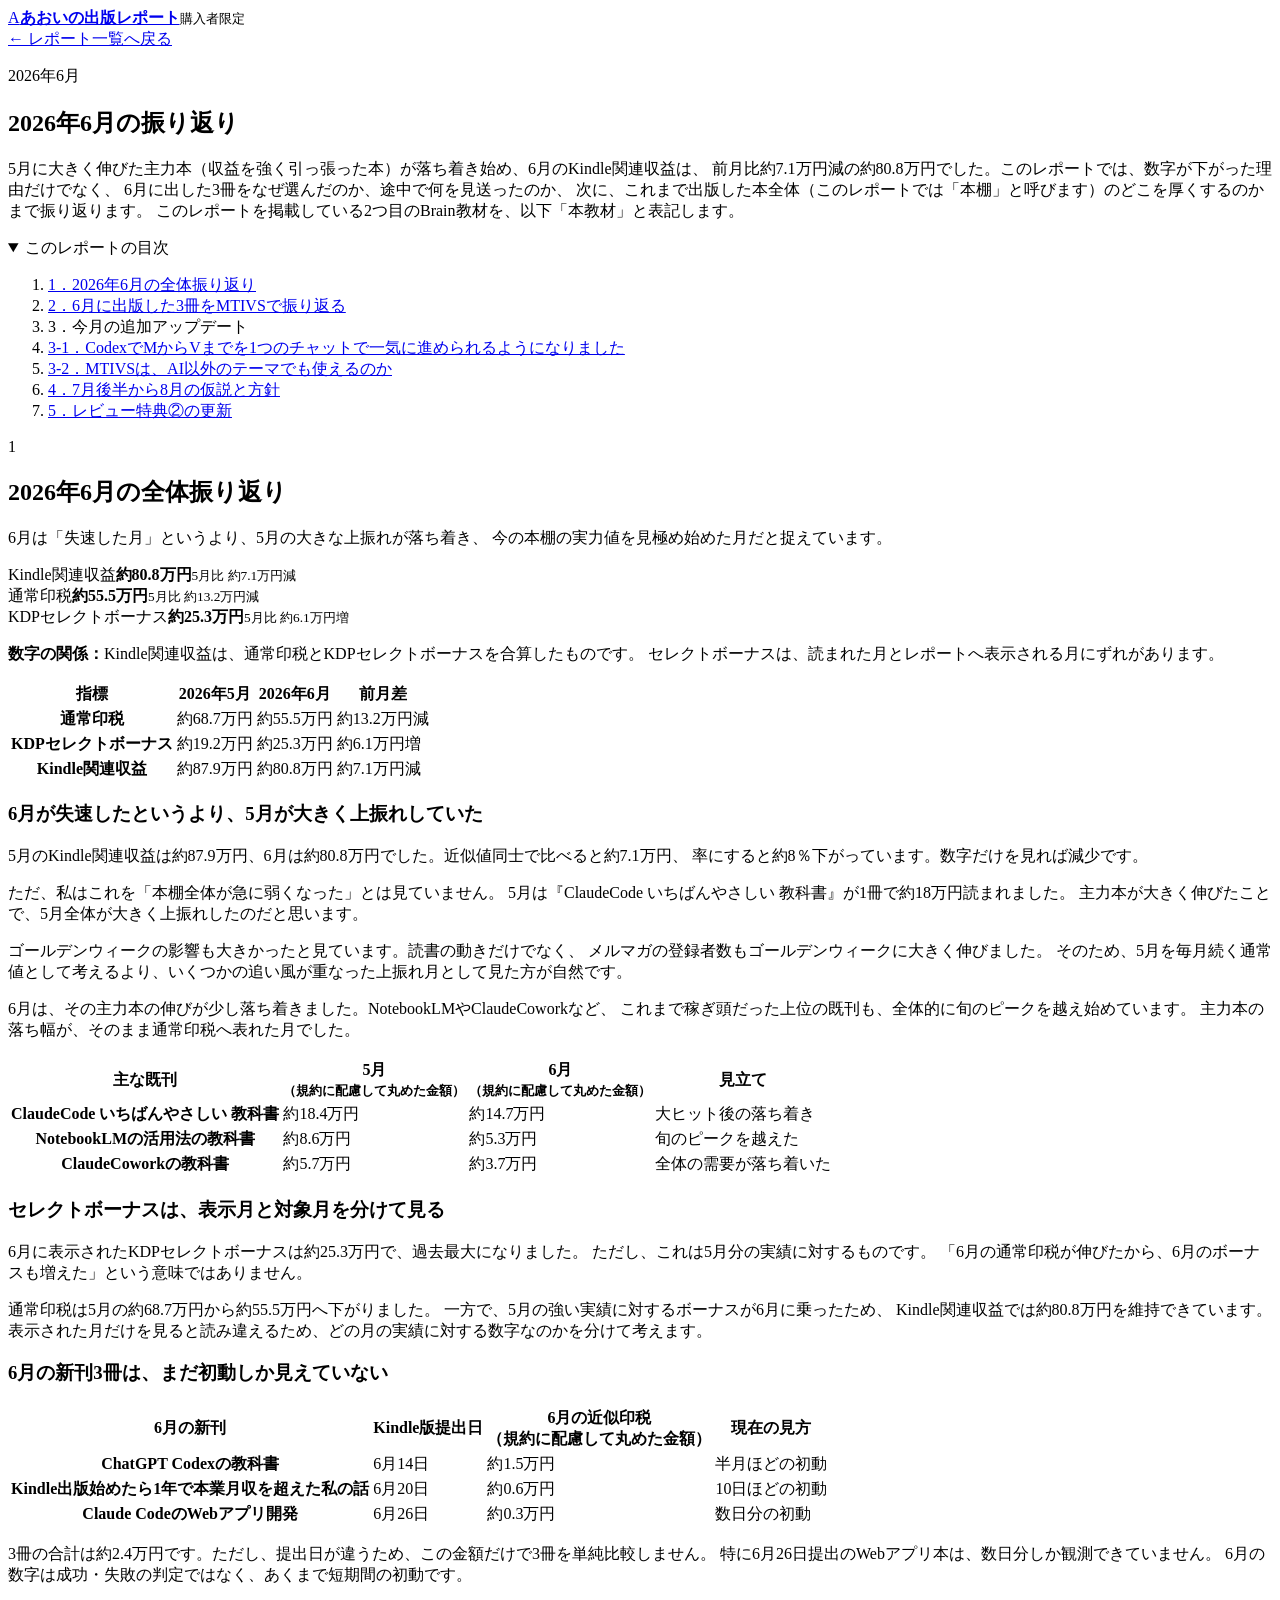
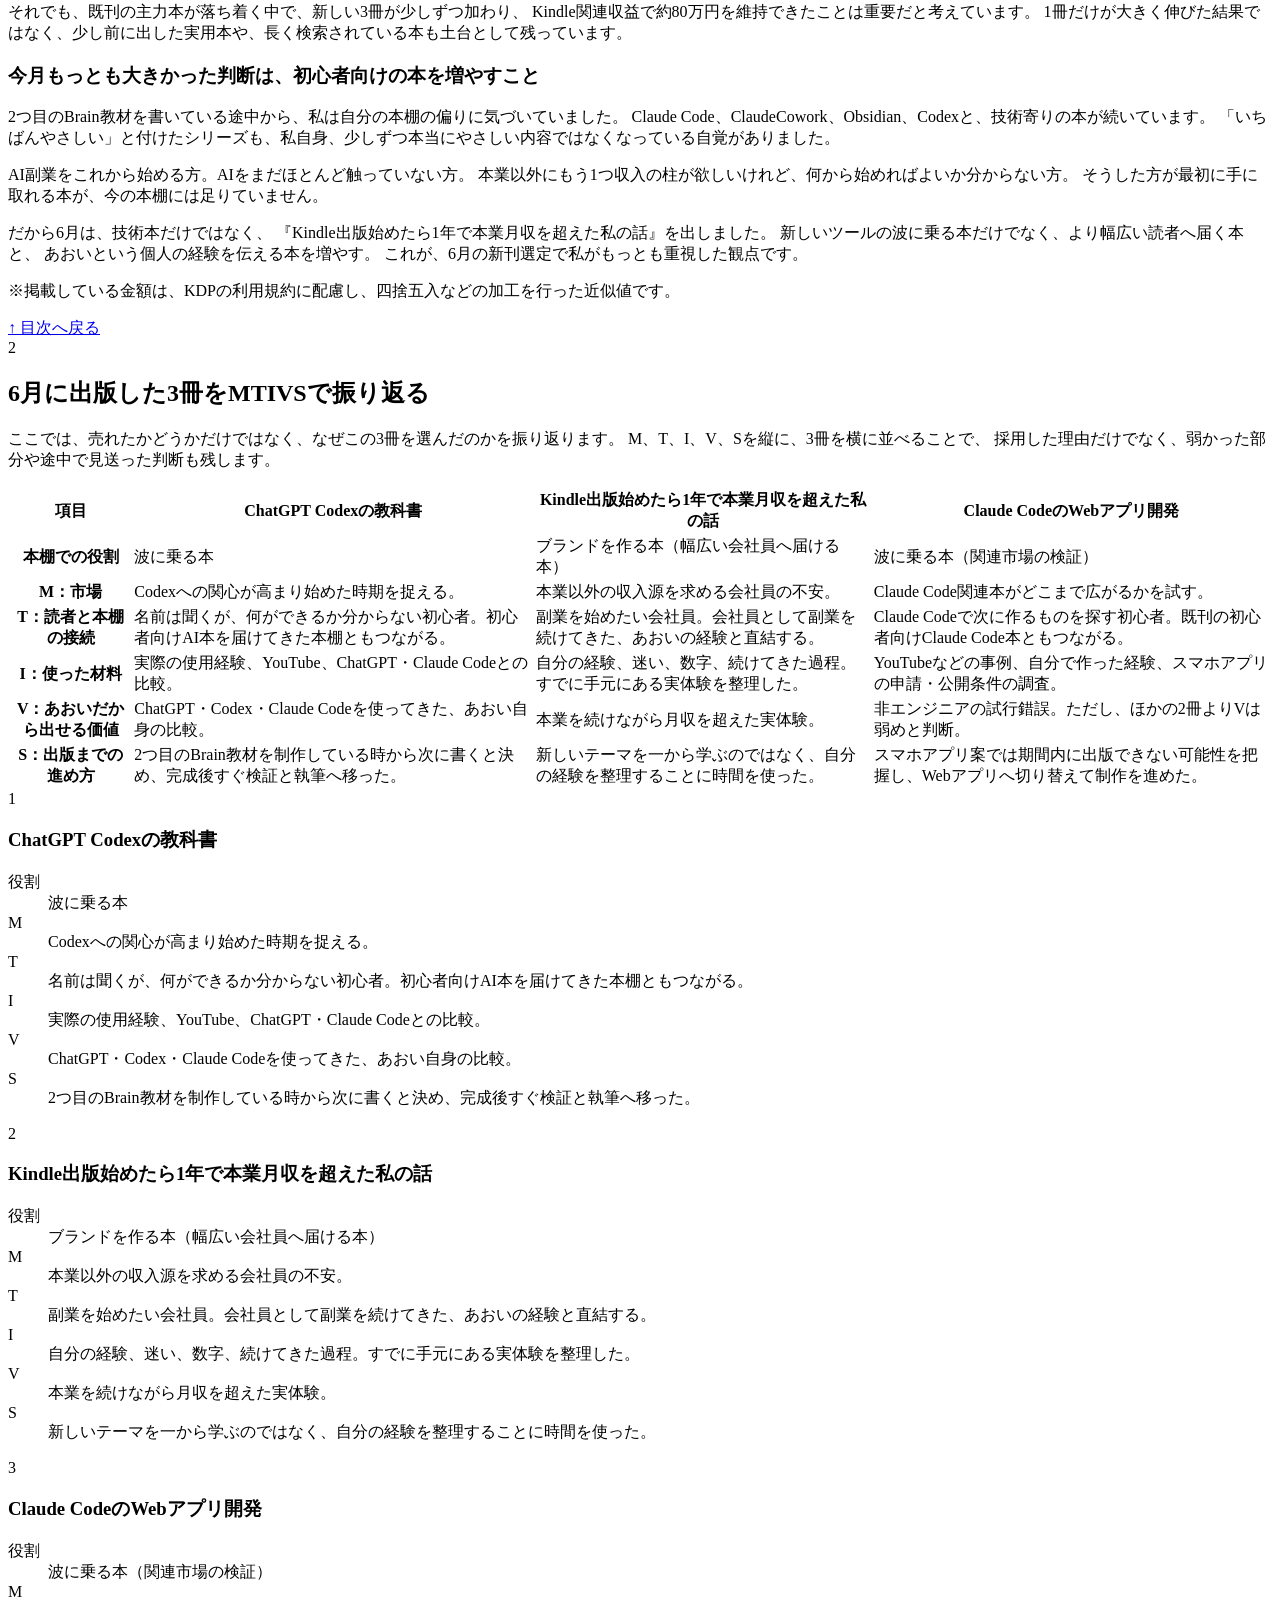
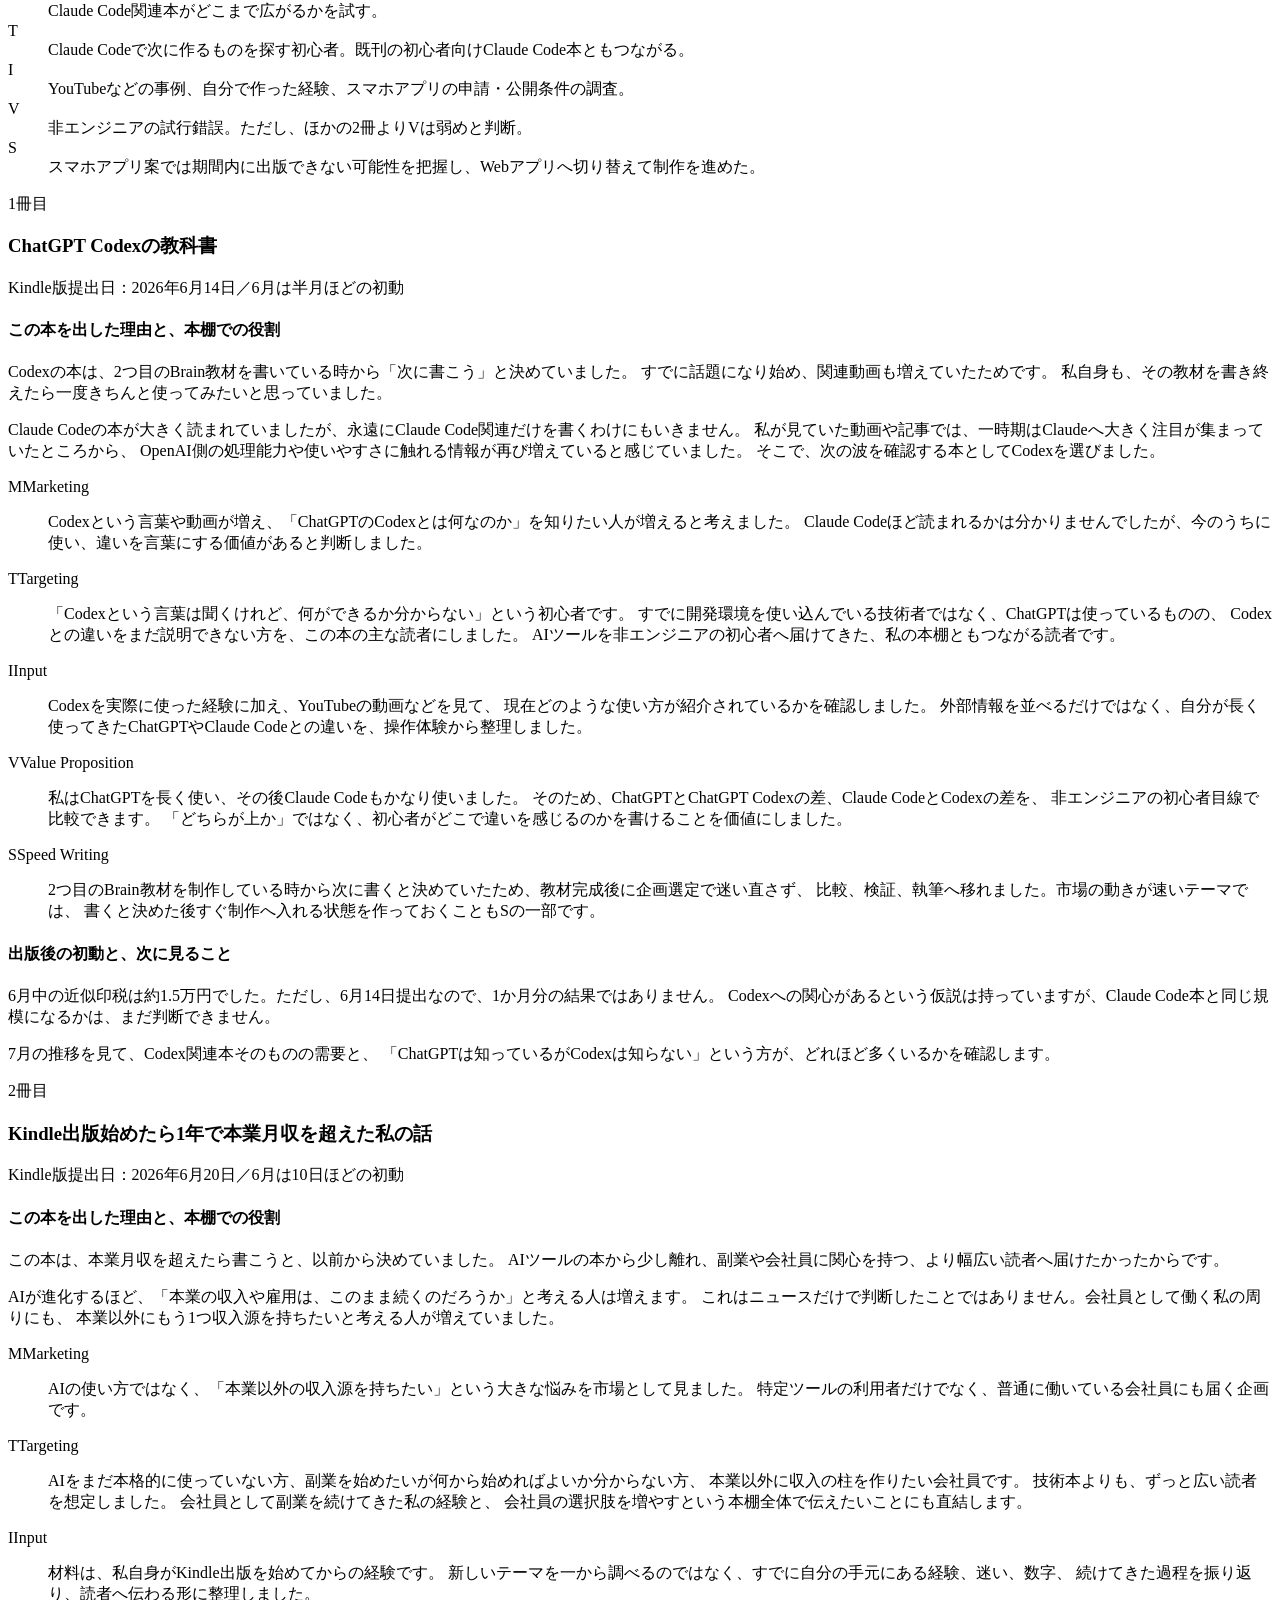
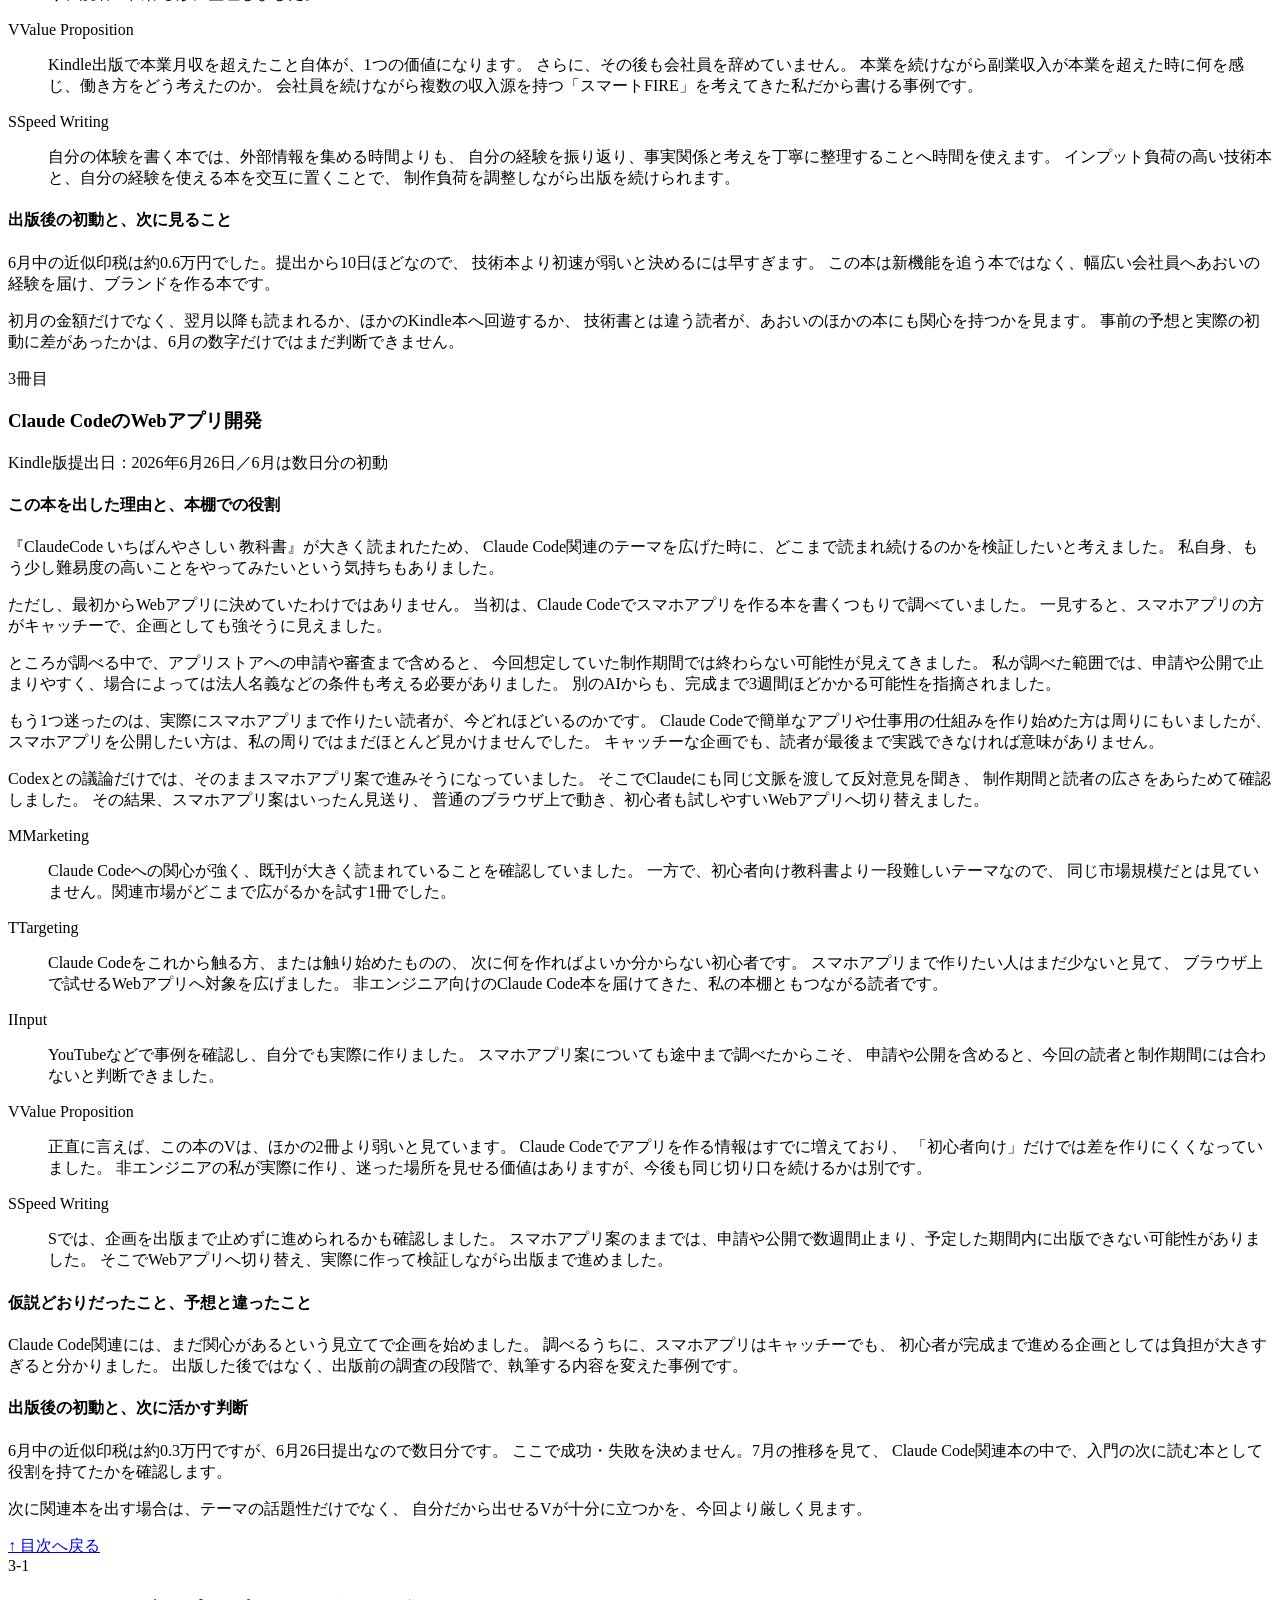
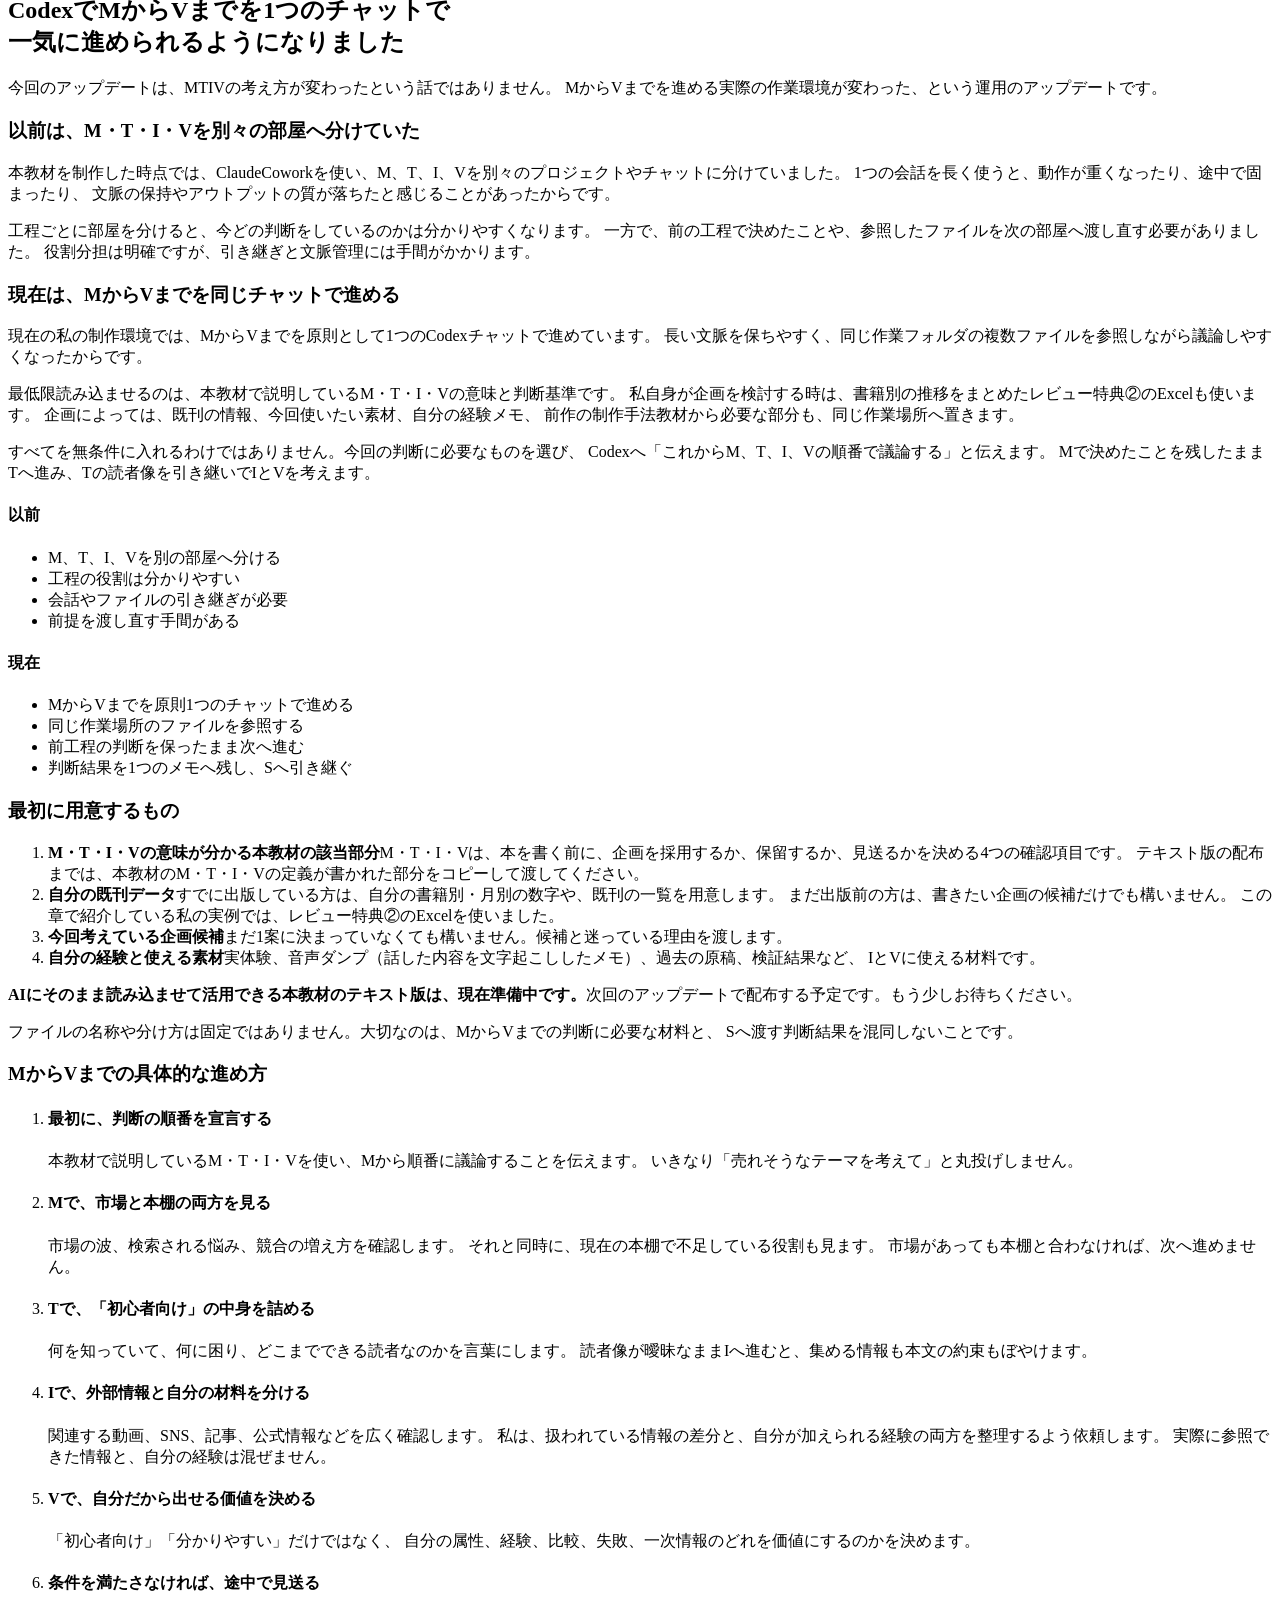
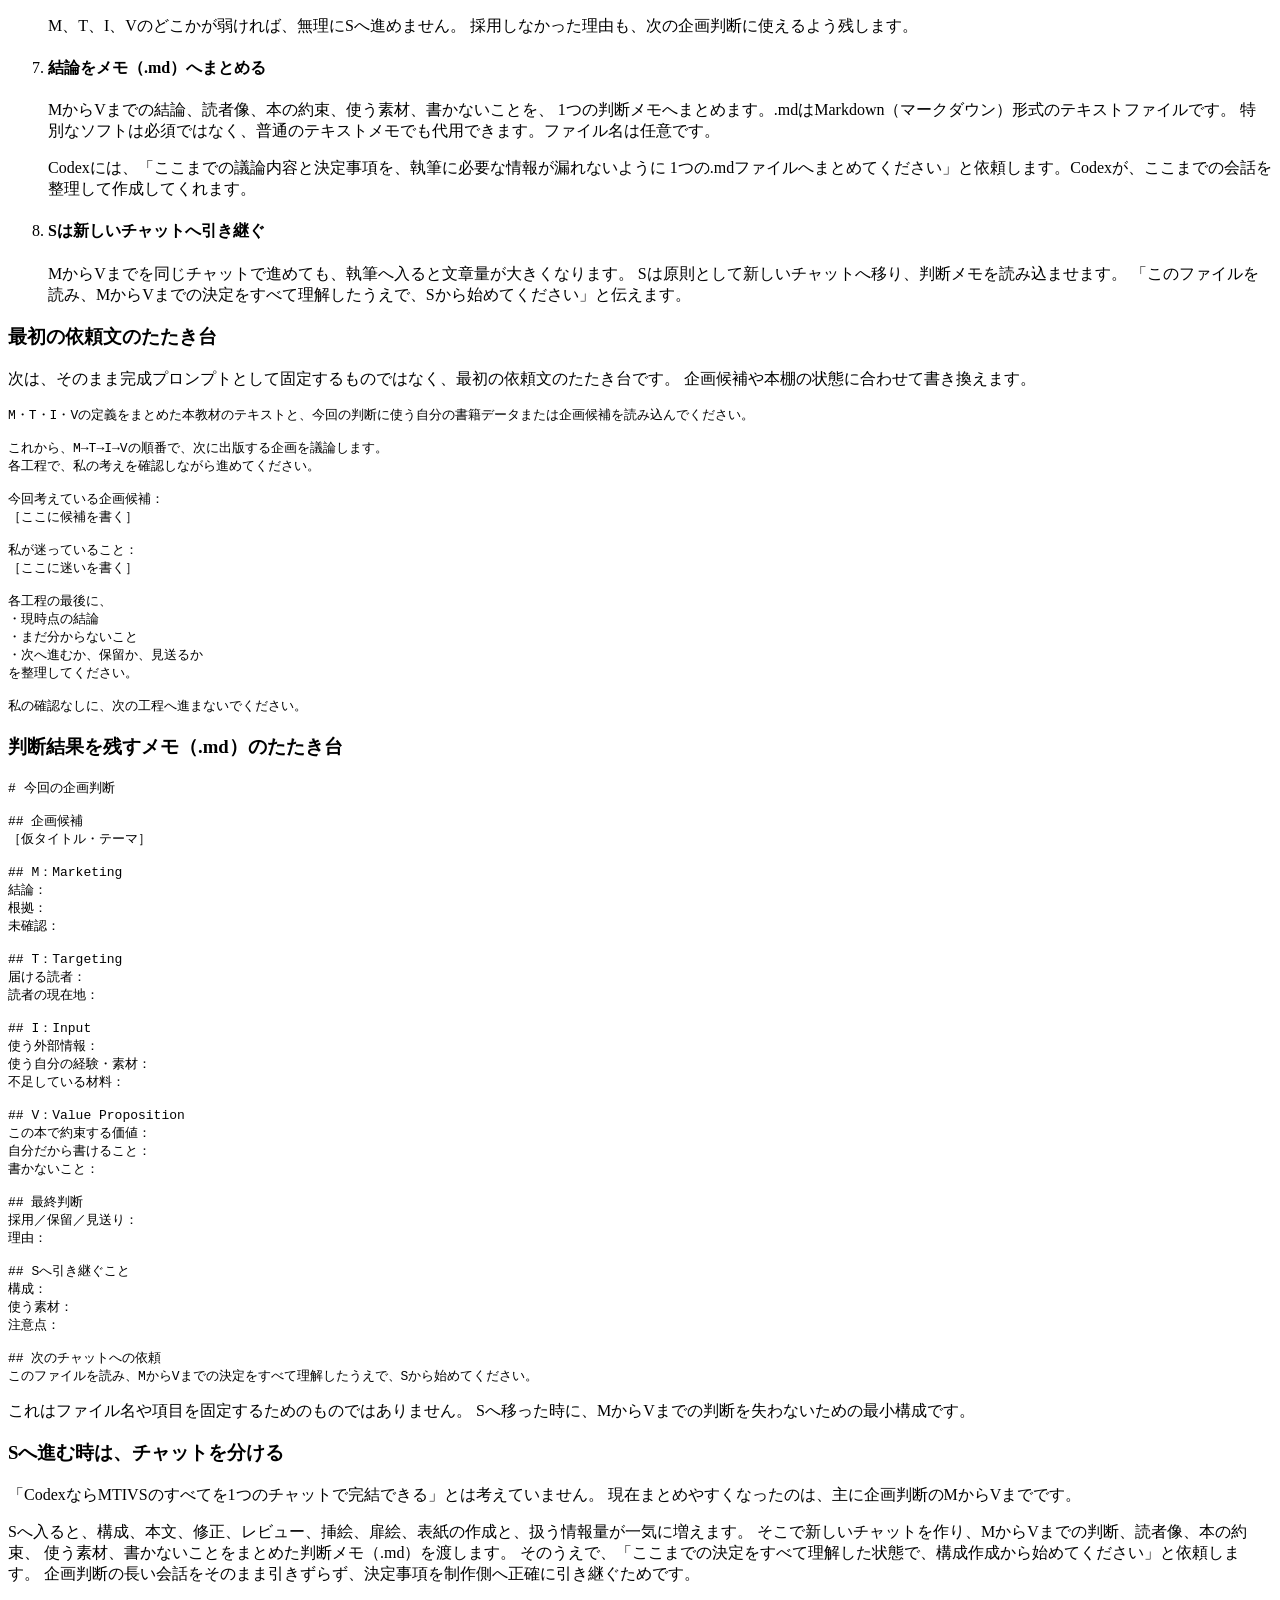
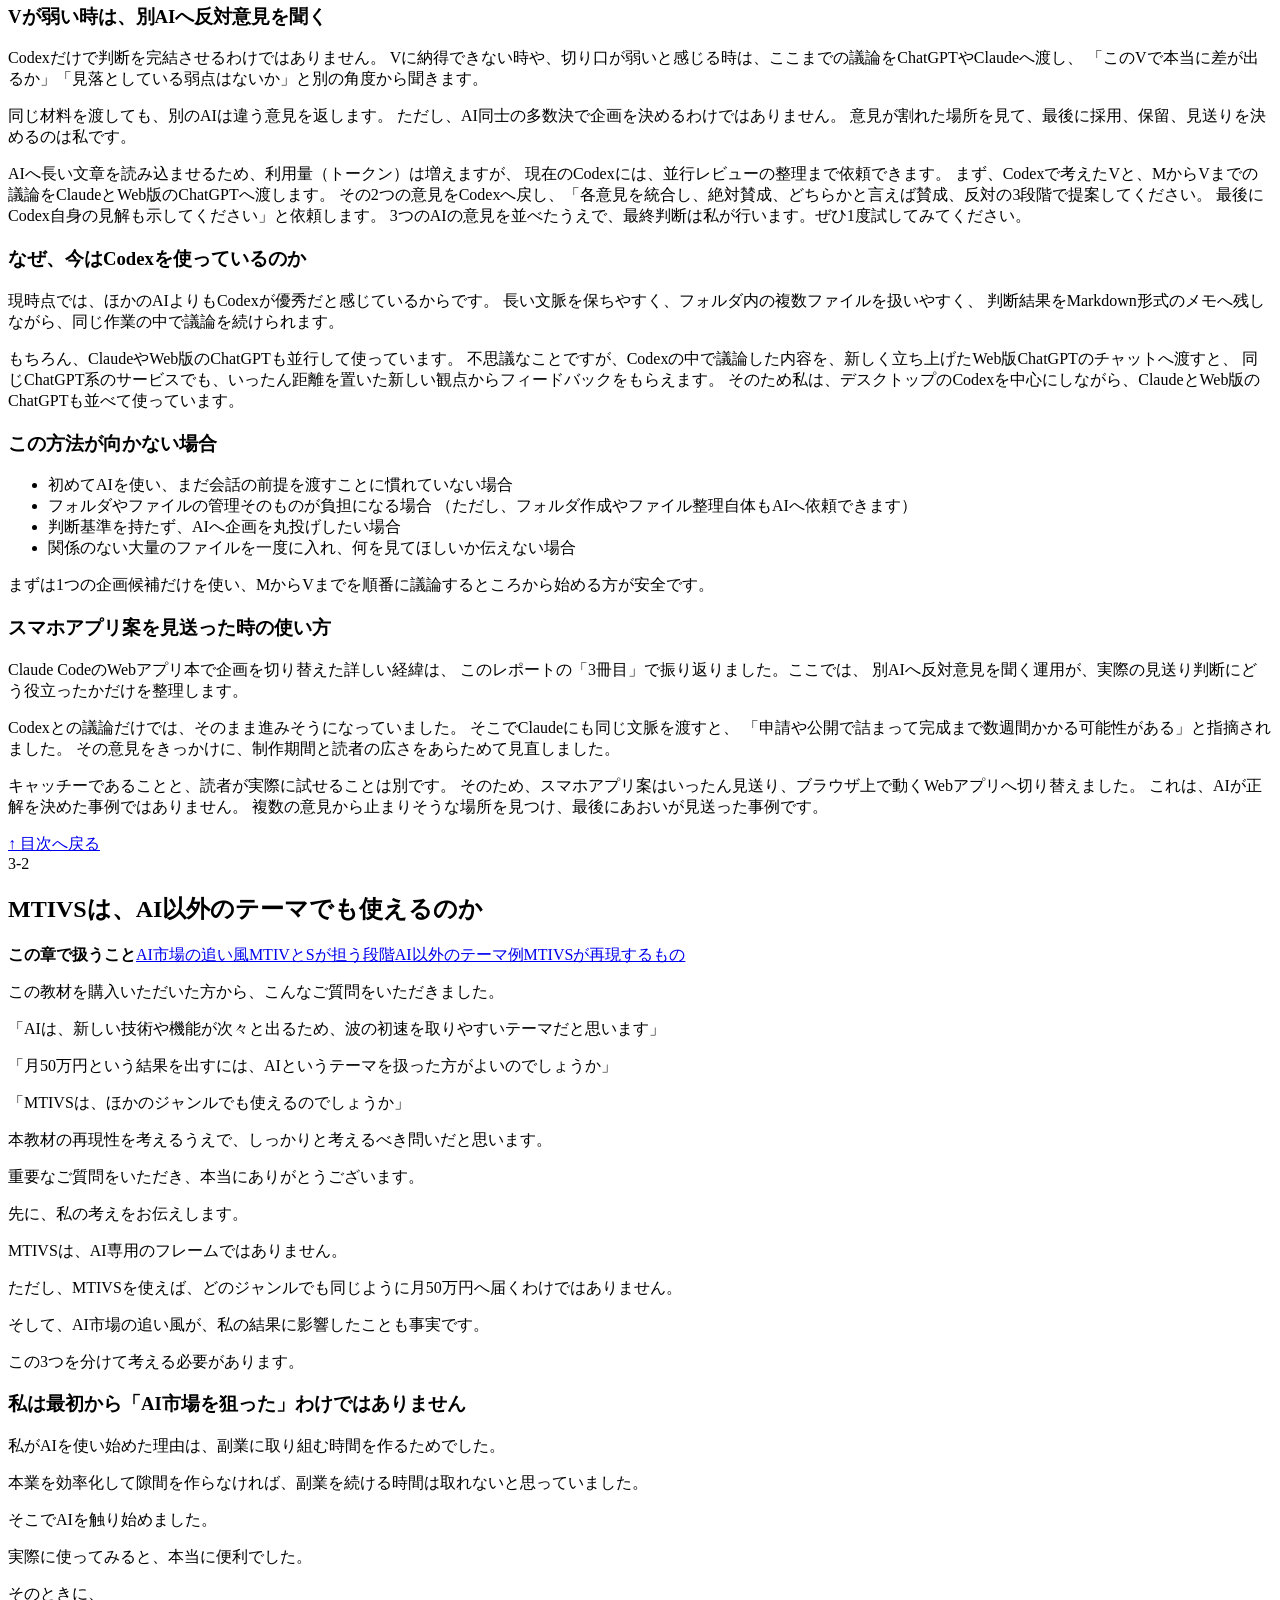
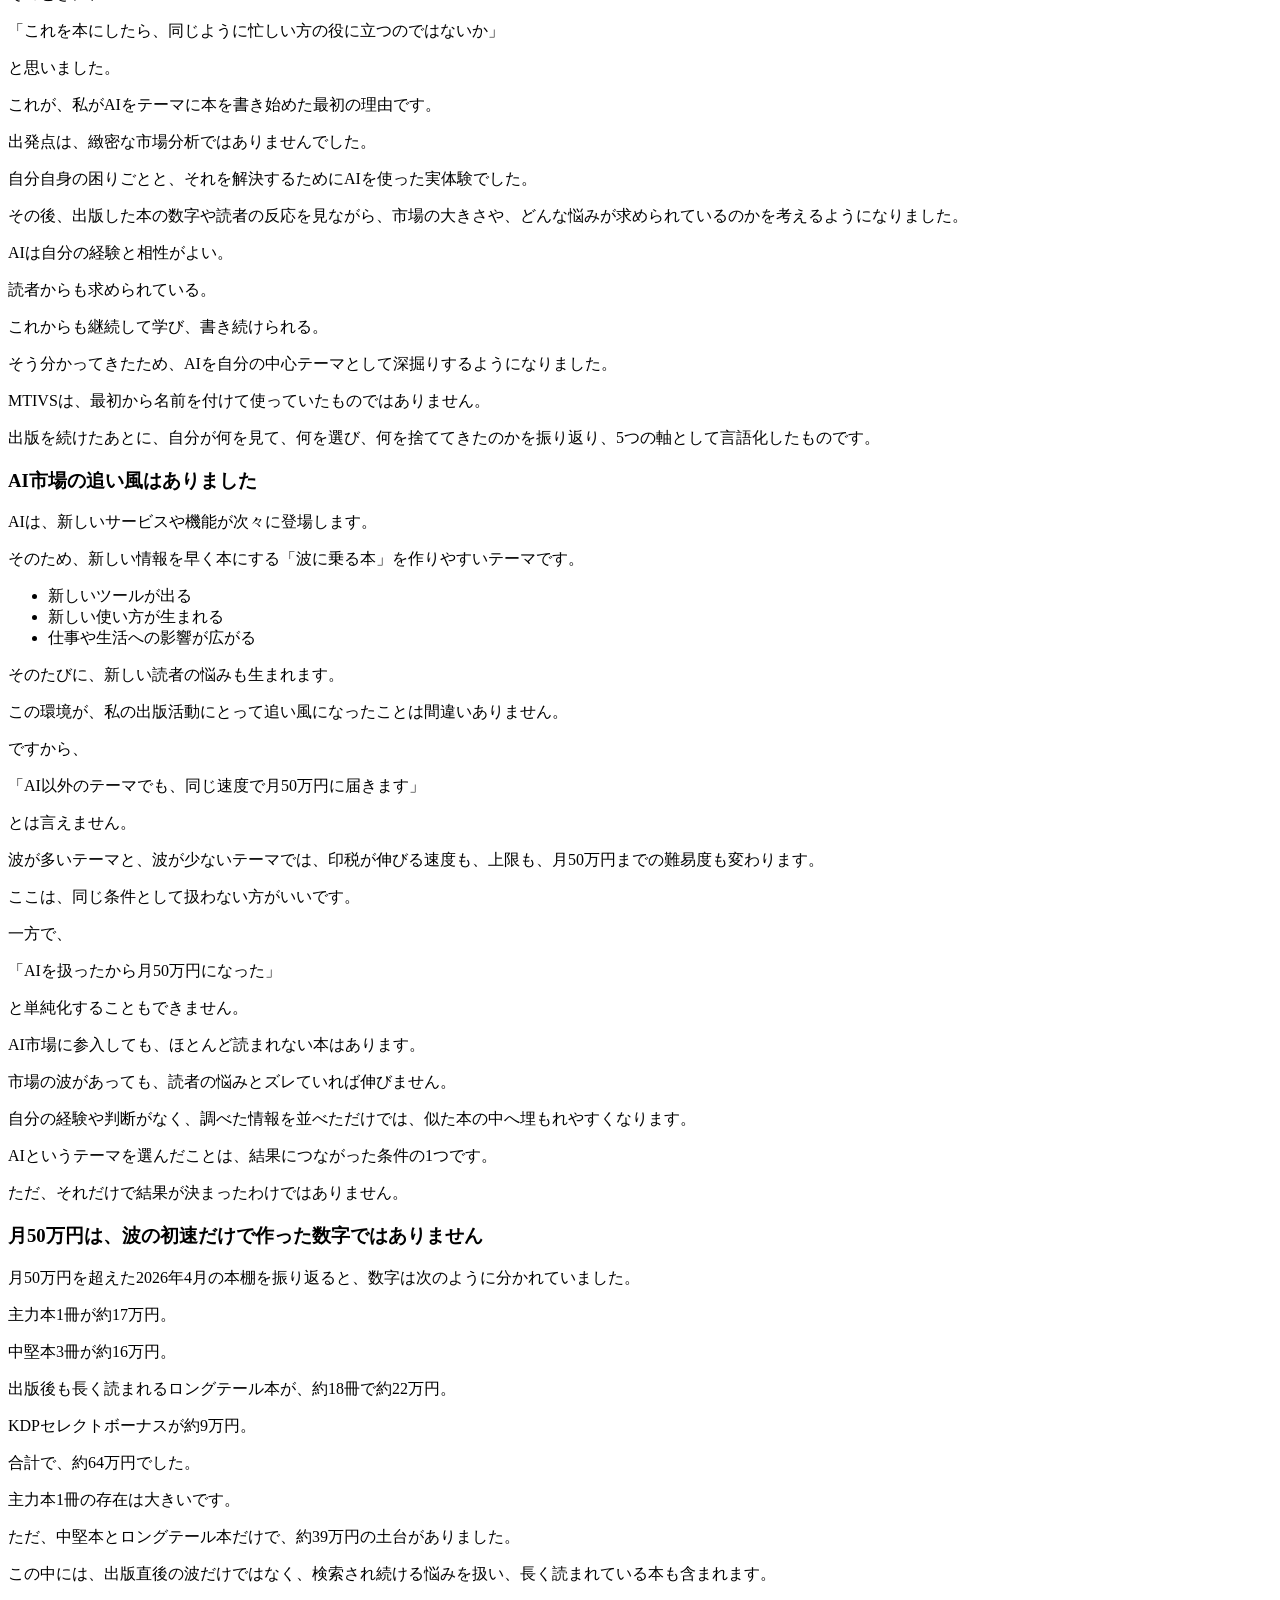
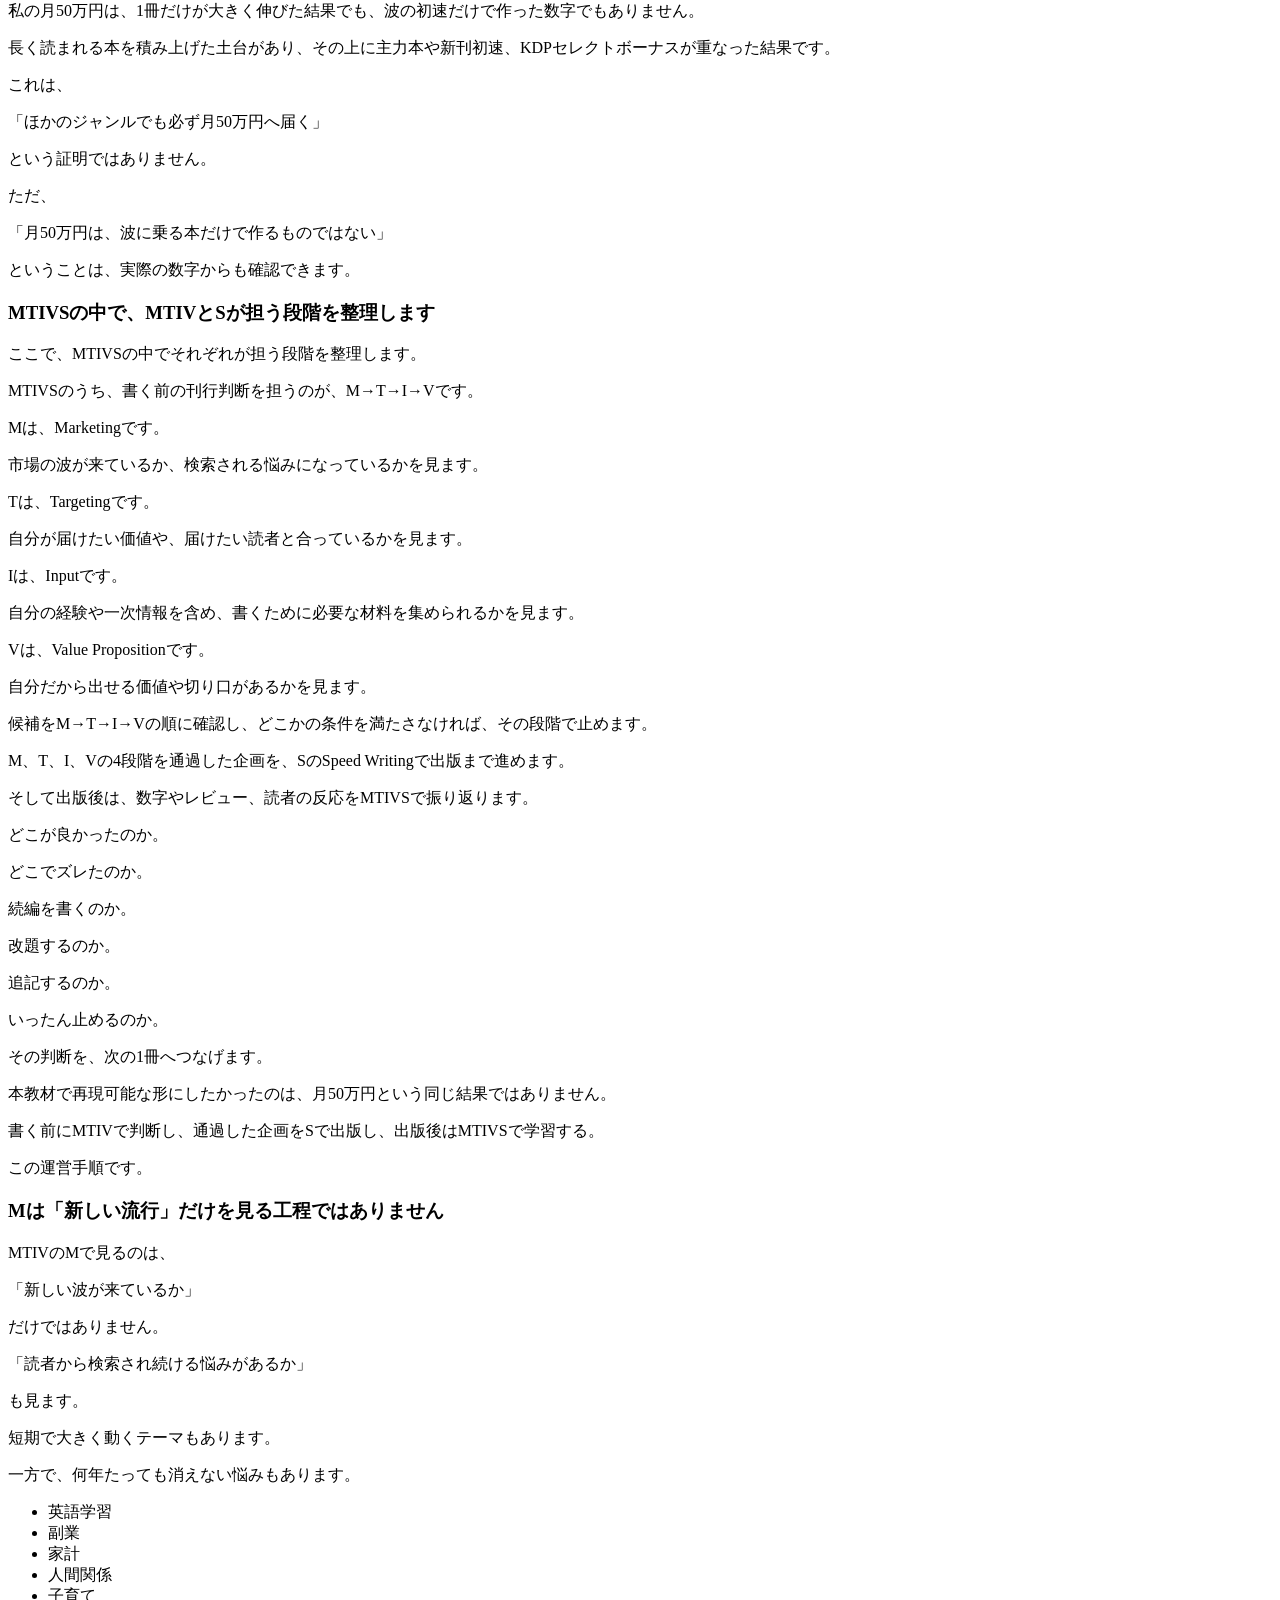
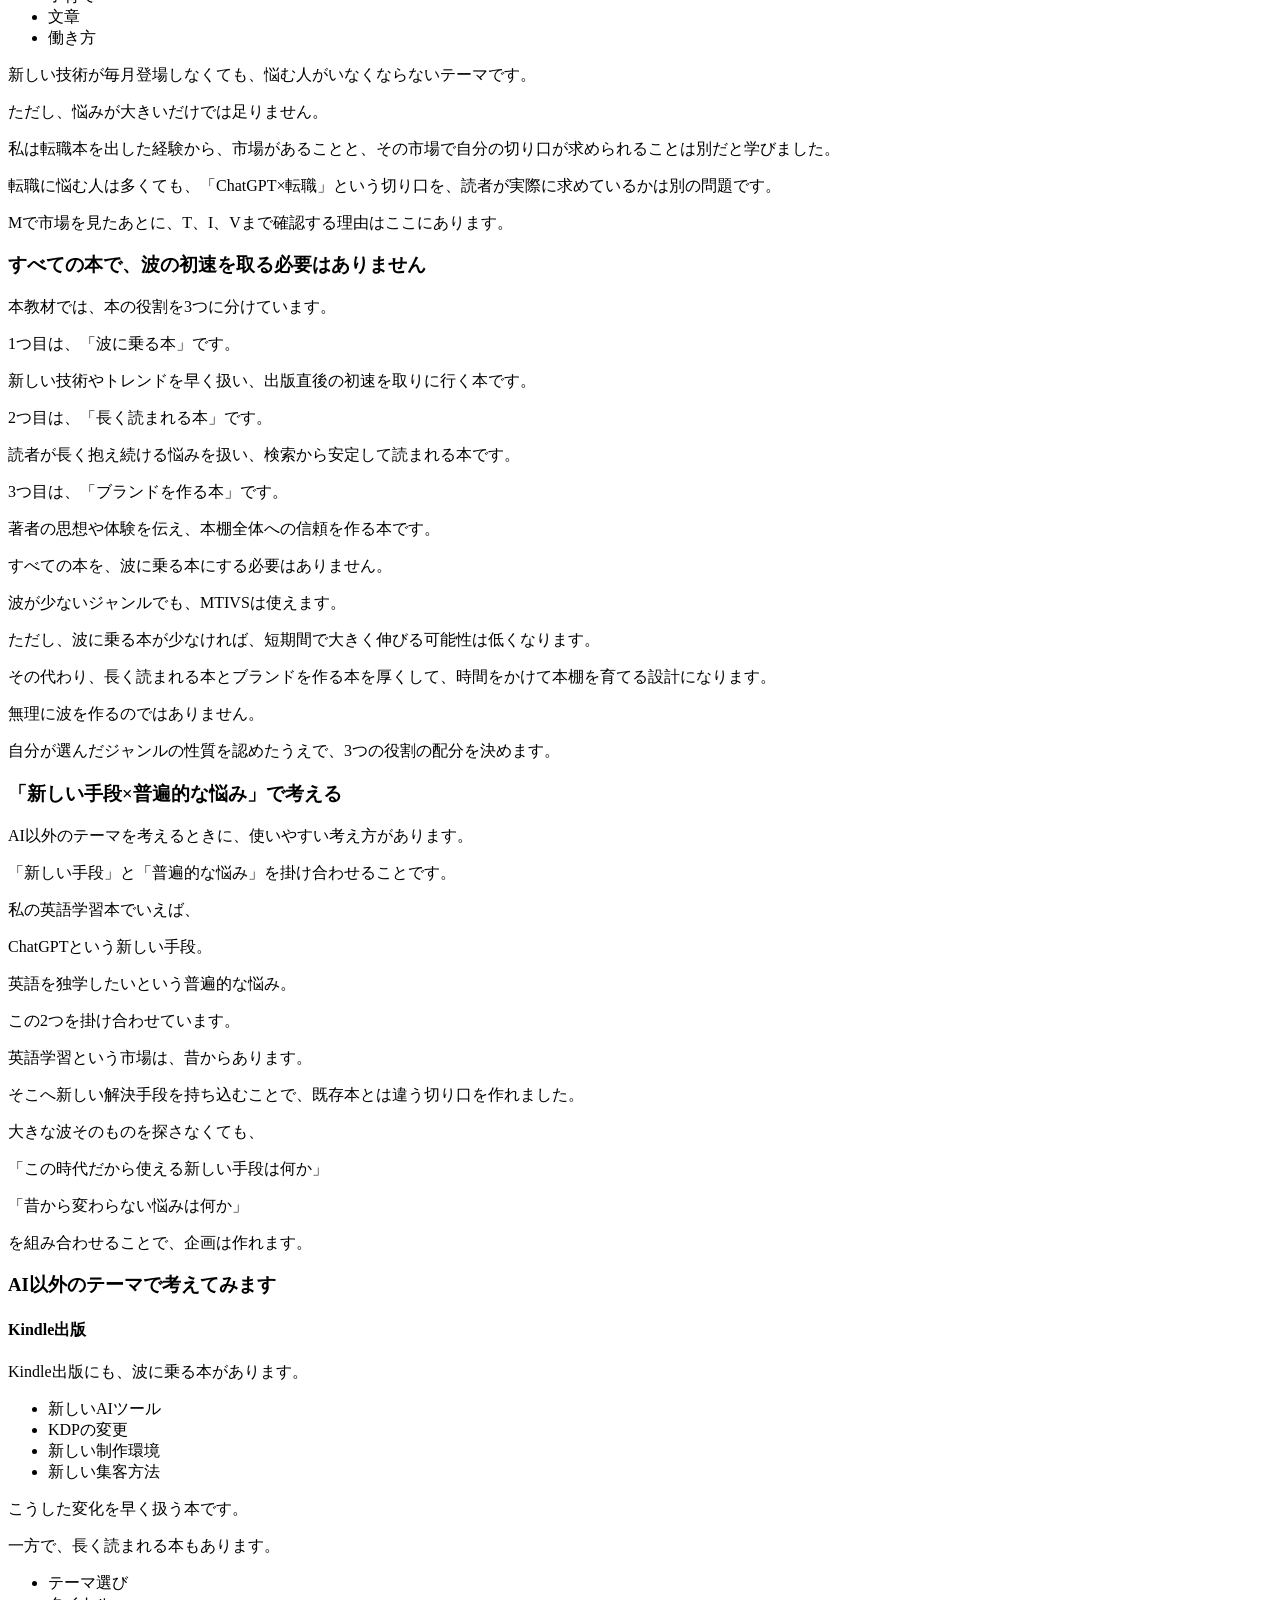
==== reports/2026-06/index.html @ f03799fe "Publish purchaser report" ====
<!DOCTYPE html><html lang="ja"><head><meta charSet="utf-8"/><meta name="viewport" content="width=device-width, initial-scale=1"/><link rel="stylesheet" href="/aoi-report-f78cd454/assets/style.css"/><title>購入者限定・あおいの出版レポート</title><meta name="description" content="毎月の印税分析、MTIVSの実践、企画判断、本棚運営の記録です。"/><meta name="robots" content="noindex, nofollow"/><meta name="googlebot" content="noindex, nofollow, noimageindex"/>
<meta name="referrer" content="no-referrer"/><meta name="googlebot-news" content="noindex, nofollow"/></head><body><main><header class="site-header"><div class="site-header-inner"><a href="/aoi-report-f78cd454/" class="site-brand"><span>A</span><b>あおいの出版レポート</b></a><small>購入者限定</small></div></header><article class="report-page"><header class="report-header"><a href="/aoi-report-f78cd454/" class="back-home">← レポート一覧へ戻る</a><p class="report-date">2026年6月</p><h1>2026年6月の振り返り</h1><p class="report-lead">5月に大きく伸びた主力本（収益を強く引っ張った本）が落ち着き始め、6月のKindle関連収益は、 前月比約7.1万円減の約80.8万円でした。このレポートでは、数字が下がった理由だけでなく、 6月に出した3冊をなぜ選んだのか、途中で何を見送ったのか、 次に、これまで出版した本全体（このレポートでは「本棚」と呼びます）のどこを厚くするのかまで振り返ります。 このレポートを掲載している2つ目のBrain教材を、以下「本教材」と表記します。</p></header><details class="report-toc" id="report-toc" open=""><summary>このレポートの目次</summary><ol><li><a href="#overview">1．2026年6月の全体振り返り</a></li><li><a href="#books">2．6月に出版した3冊をMTIVSで振り返る</a></li><li class="toc-group">3．今月の追加アップデート</li><li class="toc-subitem"><a href="#codex">3-1．CodexでMからVまでを1つのチャットで一気に進められるようになりました</a></li><li class="toc-subitem"><a href="#other-themes">3-2．MTIVSは、AI以外のテーマでも使えるのか</a></li><li><a href="#next">4．7月後半から8月の仮説と方針</a></li><li><a href="#bonus">5．レビュー特典②の更新</a></li></ol></details><section class="report-section" id="overview"><div class="report-section-title"><span>1</span><h2>2026年6月の全体振り返り</h2></div><p class="opening-note">6月は「失速した月」というより、5月の大きな上振れが落ち着き、 今の本棚の実力値を見極め始めた月だと捉えています。</p><div class="stats-row wide-block"><div><span>Kindle関連収益</span><strong>約80.8万円</strong><small>5月比 約7.1万円減</small></div><div><span>通常印税</span><strong>約55.5万円</strong><small>5月比 約13.2万円減</small></div><div><span>KDPセレクトボーナス</span><strong>約25.3万円</strong><small>5月比 約6.1万円増</small></div></div><p class="reader-note wide-block"><b>数字の関係：</b>Kindle関連収益は、通常印税とKDPセレクトボーナスを合算したものです。 セレクトボーナスは、読まれた月とレポートへ表示される月にずれがあります。</p><div class="table-wrap wide-block"><table><thead><tr><th>指標</th><th>2026年5月</th><th>2026年6月</th><th>前月差</th></tr></thead><tbody><tr><th>通常印税</th><td>約68.7万円</td><td>約55.5万円</td><td>約13.2万円減</td></tr><tr><th>KDPセレクトボーナス</th><td>約19.2万円</td><td>約25.3万円</td><td>約6.1万円増</td></tr><tr><th>Kindle関連収益</th><td>約87.9万円</td><td>約80.8万円</td><td>約7.1万円減</td></tr></tbody></table></div><h3>6月が失速したというより、5月が大きく上振れしていた</h3><p>5月のKindle関連収益は約87.9万円、6月は約80.8万円でした。近似値同士で比べると約7.1万円、 率にすると約8％下がっています。数字だけを見れば減少です。</p><p>ただ、私はこれを「本棚全体が急に弱くなった」とは見ていません。 5月は『ClaudeCode いちばんやさしい 教科書』が1冊で約18万円読まれました。 主力本が大きく伸びたことで、5月全体が大きく上振れしたのだと思います。</p><p>ゴールデンウィークの影響も大きかったと見ています。読書の動きだけでなく、 メルマガの登録者数もゴールデンウィークに大きく伸びました。 そのため、5月を毎月続く通常値として考えるより、いくつかの追い風が重なった上振れ月として見た方が自然です。</p><p>6月は、その主力本の伸びが少し落ち着きました。NotebookLMやClaudeCoworkなど、 これまで稼ぎ頭だった上位の既刊も、全体的に旬のピークを越え始めています。 主力本の落ち幅が、そのまま通常印税へ表れた月でした。</p><div class="table-wrap wide-block"><table><thead><tr><th>主な既刊</th><th>5月<br/><small>（規約に配慮して丸めた金額）</small></th><th>6月<br/><small>（規約に配慮して丸めた金額）</small></th><th>見立て</th></tr></thead><tbody><tr><th>ClaudeCode いちばんやさしい 教科書</th><td>約18.4万円</td><td>約14.7万円</td><td>大ヒット後の落ち着き</td></tr><tr><th>NotebookLMの活用法の教科書</th><td>約8.6万円</td><td>約5.3万円</td><td>旬のピークを越えた</td></tr><tr><th>ClaudeCoworkの教科書</th><td>約5.7万円</td><td>約3.7万円</td><td>全体の需要が落ち着いた</td></tr></tbody></table></div><h3>セレクトボーナスは、表示月と対象月を分けて見る</h3><p>6月に表示されたKDPセレクトボーナスは約25.3万円で、過去最大になりました。 ただし、これは5月分の実績に対するものです。 「6月の通常印税が伸びたから、6月のボーナスも増えた」という意味ではありません。</p><p>通常印税は5月の約68.7万円から約55.5万円へ下がりました。 一方で、5月の強い実績に対するボーナスが6月に乗ったため、 Kindle関連収益では約80.8万円を維持できています。 表示された月だけを見ると読み違えるため、どの月の実績に対する数字なのかを分けて考えます。</p><h3>6月の新刊3冊は、まだ初動しか見えていない</h3><div class="table-wrap wide-block"><table><thead><tr><th>6月の新刊</th><th>Kindle版提出日</th><th>6月の近似印税<br/>（規約に配慮して丸めた金額）</th><th>現在の見方</th></tr></thead><tbody><tr><th>ChatGPT Codexの教科書</th><td>6月14日</td><td>約1.5万円</td><td>半月ほどの初動</td></tr><tr><th>Kindle出版始めたら1年で本業月収を超えた私の話</th><td>6月20日</td><td>約0.6万円</td><td>10日ほどの初動</td></tr><tr><th>Claude CodeのWebアプリ開発</th><td>6月26日</td><td>約0.3万円</td><td>数日分の初動</td></tr></tbody></table></div><p>3冊の合計は約2.4万円です。ただし、提出日が違うため、この金額だけで3冊を単純比較しません。 特に6月26日提出のWebアプリ本は、数日分しか観測できていません。 6月の数字は成功・失敗の判定ではなく、あくまで短期間の初動です。</p><p>それでも、既刊の主力本が落ち着く中で、新しい3冊が少しずつ加わり、 Kindle関連収益で約80万円を維持できたことは重要だと考えています。 1冊だけが大きく伸びた結果ではなく、少し前に出した実用本や、長く検索されている本も土台として残っています。</p><h3>今月もっとも大きかった判断は、初心者向けの本を増やすこと</h3><p>2つ目のBrain教材を書いている途中から、私は自分の本棚の偏りに気づいていました。 Claude Code、ClaudeCowork、Obsidian、Codexと、技術寄りの本が続いています。 「いちばんやさしい」と付けたシリーズも、私自身、少しずつ本当にやさしい内容ではなくなっている自覚がありました。</p><p>AI副業をこれから始める方。AIをまだほとんど触っていない方。 本業以外にもう1つ収入の柱が欲しいけれど、何から始めればよいか分からない方。 そうした方が最初に手に取れる本が、今の本棚には足りていません。</p><p>だから6月は、技術本だけではなく、 『Kindle出版始めたら1年で本業月収を超えた私の話』を出しました。 新しいツールの波に乗る本だけでなく、より幅広い読者へ届く本と、 あおいという個人の経験を伝える本を増やす。 これが、6月の新刊選定で私がもっとも重視した観点です。</p><p class="data-note">※掲載している金額は、KDPの利用規約に配慮し、四捨五入などの加工を行った近似値です。</p><a class="back-to-toc" href="#report-toc">↑ 目次へ戻る</a></section><section class="report-section" id="books"><div class="report-section-title"><span>2</span><h2>6月に出版した3冊をMTIVSで振り返る</h2></div><p>ここでは、売れたかどうかだけではなく、なぜこの3冊を選んだのかを振り返ります。 M、T、I、V、Sを縦に、3冊を横に並べることで、 採用した理由だけでなく、弱かった部分や途中で見送った判断も残します。</p><div class="desktop-summary wide-block"><table><thead><tr><th>項目</th><th>ChatGPT Codexの教科書</th><th>Kindle出版始めたら1年で本業月収を超えた私の話</th><th>Claude CodeのWebアプリ開発</th></tr></thead><tbody><tr><th>本棚での役割</th><td>波に乗る本</td><td>ブランドを作る本（幅広い会社員へ届ける本）</td><td>波に乗る本（関連市場の検証）</td></tr><tr><th>M：市場</th><td>Codexへの関心が高まり始めた時期を捉える。</td><td>本業以外の収入源を求める会社員の不安。</td><td>Claude Code関連本がどこまで広がるかを試す。</td></tr><tr><th>T：読者と本棚の接続</th><td>名前は聞くが、何ができるか分からない初心者。初心者向けAI本を届けてきた本棚ともつながる。</td><td>副業を始めたい会社員。会社員として副業を続けてきた、あおいの経験と直結する。</td><td>Claude Codeで次に作るものを探す初心者。既刊の初心者向けClaude Code本ともつながる。</td></tr><tr><th>I：使った材料</th><td>実際の使用経験、YouTube、ChatGPT・Claude Codeとの比較。</td><td>自分の経験、迷い、数字、続けてきた過程。すでに手元にある実体験を整理した。</td><td>YouTubeなどの事例、自分で作った経験、スマホアプリの申請・公開条件の調査。</td></tr><tr><th>V：あおいだから出せる価値</th><td>ChatGPT・Codex・Claude Codeを使ってきた、あおい自身の比較。</td><td>本業を続けながら月収を超えた実体験。</td><td>非エンジニアの試行錯誤。ただし、ほかの2冊よりVは弱めと判断。</td></tr><tr><th>S：出版までの進め方</th><td>2つ目のBrain教材を制作している時から次に書くと決め、完成後すぐ検証と執筆へ移った。</td><td>新しいテーマを一から学ぶのではなく、自分の経験を整理することに時間を使った。</td><td>スマホアプリ案では期間内に出版できない可能性を把握し、Webアプリへ切り替えて制作を進めた。</td></tr></tbody></table></div><div class="mobile-summary"><article><span>1</span><h3>ChatGPT Codexの教科書</h3><dl><div><dt>役割</dt><dd>波に乗る本</dd></div><div><dt>M</dt><dd>Codexへの関心が高まり始めた時期を捉える。</dd></div><div><dt>T</dt><dd>名前は聞くが、何ができるか分からない初心者。初心者向けAI本を届けてきた本棚ともつながる。</dd></div><div><dt>I</dt><dd>実際の使用経験、YouTube、ChatGPT・Claude Codeとの比較。</dd></div><div><dt>V</dt><dd>ChatGPT・Codex・Claude Codeを使ってきた、あおい自身の比較。</dd></div><div><dt>S</dt><dd>2つ目のBrain教材を制作している時から次に書くと決め、完成後すぐ検証と執筆へ移った。</dd></div></dl></article><article><span>2</span><h3>Kindle出版始めたら1年で本業月収を超えた私の話</h3><dl><div><dt>役割</dt><dd>ブランドを作る本（幅広い会社員へ届ける本）</dd></div><div><dt>M</dt><dd>本業以外の収入源を求める会社員の不安。</dd></div><div><dt>T</dt><dd>副業を始めたい会社員。会社員として副業を続けてきた、あおいの経験と直結する。</dd></div><div><dt>I</dt><dd>自分の経験、迷い、数字、続けてきた過程。すでに手元にある実体験を整理した。</dd></div><div><dt>V</dt><dd>本業を続けながら月収を超えた実体験。</dd></div><div><dt>S</dt><dd>新しいテーマを一から学ぶのではなく、自分の経験を整理することに時間を使った。</dd></div></dl></article><article><span>3</span><h3>Claude CodeのWebアプリ開発</h3><dl><div><dt>役割</dt><dd>波に乗る本（関連市場の検証）</dd></div><div><dt>M</dt><dd>Claude Code関連本がどこまで広がるかを試す。</dd></div><div><dt>T</dt><dd>Claude Codeで次に作るものを探す初心者。既刊の初心者向けClaude Code本ともつながる。</dd></div><div><dt>I</dt><dd>YouTubeなどの事例、自分で作った経験、スマホアプリの申請・公開条件の調査。</dd></div><div><dt>V</dt><dd>非エンジニアの試行錯誤。ただし、ほかの2冊よりVは弱めと判断。</dd></div><div><dt>S</dt><dd>スマホアプリ案では期間内に出版できない可能性を把握し、Webアプリへ切り替えて制作を進めた。</dd></div></dl></article></div><article class="book-detail"><header><span>1冊目</span><h3>ChatGPT Codexの教科書</h3><p>Kindle版提出日：2026年6月14日／6月は半月ほどの初動</p></header><h4 class="book-role-heading">この本を出した理由と、本棚での役割</h4><p>Codexの本は、2つ目のBrain教材を書いている時から「次に書こう」と決めていました。 すでに話題になり始め、関連動画も増えていたためです。 私自身も、その教材を書き終えたら一度きちんと使ってみたいと思っていました。</p><p>Claude Codeの本が大きく読まれていましたが、永遠にClaude Code関連だけを書くわけにもいきません。 私が見ていた動画や記事では、一時期はClaudeへ大きく注目が集まっていたところから、 OpenAI側の処理能力や使いやすさに触れる情報が再び増えていると感じていました。 そこで、次の波を確認する本としてCodexを選びました。</p><dl class="mtivs-detail"><div><dt>M<span>Marketing</span></dt><dd><p>Codexという言葉や動画が増え、「ChatGPTのCodexとは何なのか」を知りたい人が増えると考えました。 Claude Codeほど読まれるかは分かりませんでしたが、今のうちに使い、違いを言葉にする価値があると判断しました。</p></dd></div><div><dt>T<span>Targeting</span></dt><dd><p>「Codexという言葉は聞くけれど、何ができるか分からない」という初心者です。 すでに開発環境を使い込んでいる技術者ではなく、ChatGPTは使っているものの、 Codexとの違いをまだ説明できない方を、この本の主な読者にしました。 AIツールを非エンジニアの初心者へ届けてきた、私の本棚ともつながる読者です。</p></dd></div><div><dt>I<span>Input</span></dt><dd><p>Codexを実際に使った経験に加え、YouTubeの動画などを見て、 現在どのような使い方が紹介されているかを確認しました。 外部情報を並べるだけではなく、自分が長く使ってきたChatGPTやClaude Codeとの違いを、操作体験から整理しました。</p></dd></div><div><dt>V<span>Value Proposition</span></dt><dd><p>私はChatGPTを長く使い、その後Claude Codeもかなり使いました。 そのため、ChatGPTとChatGPT Codexの差、Claude CodeとCodexの差を、 非エンジニアの初心者目線で比較できます。 「どちらが上か」ではなく、初心者がどこで違いを感じるのかを書けることを価値にしました。</p></dd></div><div><dt>S<span>Speed Writing</span></dt><dd><p>2つ目のBrain教材を制作している時から次に書くと決めていたため、教材完成後に企画選定で迷い直さず、 比較、検証、執筆へ移れました。市場の動きが速いテーマでは、 書くと決めた後すぐ制作へ入れる状態を作っておくこともSの一部です。</p></dd></div></dl><h4>出版後の初動と、次に見ること</h4><p>6月中の近似印税は約1.5万円でした。ただし、6月14日提出なので、1か月分の結果ではありません。 Codexへの関心があるという仮説は持っていますが、Claude Code本と同じ規模になるかは、まだ判断できません。</p><p>7月の推移を見て、Codex関連本そのものの需要と、 「ChatGPTは知っているがCodexは知らない」という方が、どれほど多くいるかを確認します。</p></article><article class="book-detail"><header><span>2冊目</span><h3>Kindle出版始めたら1年で本業月収を超えた私の話</h3><p>Kindle版提出日：2026年6月20日／6月は10日ほどの初動</p></header><h4 class="book-role-heading">この本を出した理由と、本棚での役割</h4><p>この本は、本業月収を超えたら書こうと、以前から決めていました。 AIツールの本から少し離れ、副業や会社員に関心を持つ、より幅広い読者へ届けたかったからです。</p><p>AIが進化するほど、「本業の収入や雇用は、このまま続くのだろうか」と考える人は増えます。 これはニュースだけで判断したことではありません。会社員として働く私の周りにも、 本業以外にもう1つ収入源を持ちたいと考える人が増えていました。</p><dl class="mtivs-detail"><div><dt>M<span>Marketing</span></dt><dd><p>AIの使い方ではなく、「本業以外の収入源を持ちたい」という大きな悩みを市場として見ました。 特定ツールの利用者だけでなく、普通に働いている会社員にも届く企画です。</p></dd></div><div><dt>T<span>Targeting</span></dt><dd><p>AIをまだ本格的に使っていない方、副業を始めたいが何から始めればよいか分からない方、 本業以外に収入の柱を作りたい会社員です。 技術本よりも、ずっと広い読者を想定しました。 会社員として副業を続けてきた私の経験と、 会社員の選択肢を増やすという本棚全体で伝えたいことにも直結します。</p></dd></div><div><dt>I<span>Input</span></dt><dd><p>材料は、私自身がKindle出版を始めてからの経験です。 新しいテーマを一から調べるのではなく、すでに自分の手元にある経験、迷い、数字、 続けてきた過程を振り返り、読者へ伝わる形に整理しました。</p></dd></div><div><dt>V<span>Value Proposition</span></dt><dd><p>Kindle出版で本業月収を超えたこと自体が、1つの価値になります。 さらに、その後も会社員を辞めていません。 本業を続けながら副業収入が本業を超えた時に何を感じ、働き方をどう考えたのか。 会社員を続けながら複数の収入源を持つ「スマートFIRE」を考えてきた私だから書ける事例です。</p></dd></div><div><dt>S<span>Speed Writing</span></dt><dd><p>自分の体験を書く本では、外部情報を集める時間よりも、 自分の経験を振り返り、事実関係と考えを丁寧に整理することへ時間を使えます。 インプット負荷の高い技術本と、自分の経験を使える本を交互に置くことで、 制作負荷を調整しながら出版を続けられます。</p></dd></div></dl><h4>出版後の初動と、次に見ること</h4><p>6月中の近似印税は約0.6万円でした。提出から10日ほどなので、 技術本より初速が弱いと決めるには早すぎます。 この本は新機能を追う本ではなく、幅広い会社員へあおいの経験を届け、ブランドを作る本です。</p><p>初月の金額だけでなく、翌月以降も読まれるか、ほかのKindle本へ回遊するか、 技術書とは違う読者が、あおいのほかの本にも関心を持つかを見ます。 事前の予想と実際の初動に差があったかは、6月の数字だけではまだ判断できません。</p></article><article class="book-detail"><header><span>3冊目</span><h3>Claude CodeのWebアプリ開発</h3><p>Kindle版提出日：2026年6月26日／6月は数日分の初動</p></header><h4 class="book-role-heading">この本を出した理由と、本棚での役割</h4><p>『ClaudeCode いちばんやさしい 教科書』が大きく読まれたため、 Claude Code関連のテーマを広げた時に、どこまで読まれ続けるのかを検証したいと考えました。 私自身、もう少し難易度の高いことをやってみたいという気持ちもありました。</p><p>ただし、最初からWebアプリに決めていたわけではありません。 当初は、Claude Codeでスマホアプリを作る本を書くつもりで調べていました。 一見すると、スマホアプリの方がキャッチーで、企画としても強そうに見えました。</p><p>ところが調べる中で、アプリストアへの申請や審査まで含めると、 今回想定していた制作期間では終わらない可能性が見えてきました。 私が調べた範囲では、申請や公開で止まりやすく、場合によっては法人名義などの条件も考える必要がありました。 別のAIからも、完成まで3週間ほどかかる可能性を指摘されました。</p><p>もう1つ迷ったのは、実際にスマホアプリまで作りたい読者が、今どれほどいるのかです。 Claude Codeで簡単なアプリや仕事用の仕組みを作り始めた方は周りにもいましたが、 スマホアプリを公開したい方は、私の周りではまだほとんど見かけませんでした。 キャッチーな企画でも、読者が最後まで実践できなければ意味がありません。</p><p>Codexとの議論だけでは、そのままスマホアプリ案で進みそうになっていました。 そこでClaudeにも同じ文脈を渡して反対意見を聞き、 制作期間と読者の広さをあらためて確認しました。 その結果、スマホアプリ案はいったん見送り、 普通のブラウザ上で動き、初心者も試しやすいWebアプリへ切り替えました。</p><dl class="mtivs-detail"><div><dt>M<span>Marketing</span></dt><dd><p>Claude Codeへの関心が強く、既刊が大きく読まれていることを確認していました。 一方で、初心者向け教科書より一段難しいテーマなので、 同じ市場規模だとは見ていません。関連市場がどこまで広がるかを試す1冊でした。</p></dd></div><div><dt>T<span>Targeting</span></dt><dd><p>Claude Codeをこれから触る方、または触り始めたものの、 次に何を作ればよいか分からない初心者です。 スマホアプリまで作りたい人はまだ少ないと見て、 ブラウザ上で試せるWebアプリへ対象を広げました。 非エンジニア向けのClaude Code本を届けてきた、私の本棚ともつながる読者です。</p></dd></div><div><dt>I<span>Input</span></dt><dd><p>YouTubeなどで事例を確認し、自分でも実際に作りました。 スマホアプリ案についても途中まで調べたからこそ、 申請や公開を含めると、今回の読者と制作期間には合わないと判断できました。</p></dd></div><div><dt>V<span>Value Proposition</span></dt><dd><p>正直に言えば、この本のVは、ほかの2冊より弱いと見ています。 Claude Codeでアプリを作る情報はすでに増えており、 「初心者向け」だけでは差を作りにくくなっていました。 非エンジニアの私が実際に作り、迷った場所を見せる価値はありますが、今後も同じ切り口を続けるかは別です。</p></dd></div><div><dt>S<span>Speed Writing</span></dt><dd><p>Sでは、企画を出版まで止めずに進められるかも確認しました。 スマホアプリ案のままでは、申請や公開で数週間止まり、予定した期間内に出版できない可能性がありました。 そこでWebアプリへ切り替え、実際に作って検証しながら出版まで進めました。</p></dd></div></dl><h4>仮説どおりだったこと、予想と違ったこと</h4><p>Claude Code関連には、まだ関心があるという見立てで企画を始めました。 調べるうちに、スマホアプリはキャッチーでも、 初心者が完成まで進める企画としては負担が大きすぎると分かりました。 出版した後ではなく、出版前の調査の段階で、執筆する内容を変えた事例です。</p><h4>出版後の初動と、次に活かす判断</h4><p>6月中の近似印税は約0.3万円ですが、6月26日提出なので数日分です。 ここで成功・失敗を決めません。7月の推移を見て、 Claude Code関連本の中で、入門の次に読む本として役割を持てたかを確認します。</p><p>次に関連本を出す場合は、テーマの話題性だけでなく、 自分だから出せるVが十分に立つかを、今回より厳しく見ます。</p></article><a class="back-to-toc" href="#report-toc">↑ 目次へ戻る</a></section><section class="report-section" id="codex"><div class="report-section-title"><span>3-1</span><h2>CodexでMからVまでを1つのチャットで<br/>一気に進められるようになりました</h2></div><p class="opening-note">今回のアップデートは、MTIVの考え方が変わったという話ではありません。 MからVまでを進める実際の作業環境が変わった、という運用のアップデートです。</p><h3>以前は、M・T・I・Vを別々の部屋へ分けていた</h3><p>本教材を制作した時点では、ClaudeCoworkを使い、M、T、I、Vを別々のプロジェクトやチャットに分けていました。 1つの会話を長く使うと、動作が重くなったり、途中で固まったり、 文脈の保持やアウトプットの質が落ちたと感じることがあったからです。</p><p>工程ごとに部屋を分けると、今どの判断をしているのかは分かりやすくなります。 一方で、前の工程で決めたことや、参照したファイルを次の部屋へ渡し直す必要がありました。 役割分担は明確ですが、引き継ぎと文脈管理には手間がかかります。</p><h3>現在は、MからVまでを同じチャットで進める</h3><p>現在の私の制作環境では、MからVまでを原則として1つのCodexチャットで進めています。 長い文脈を保ちやすく、同じ作業フォルダの複数ファイルを参照しながら議論しやすくなったからです。</p><p>最低限読み込ませるのは、本教材で説明しているM・T・I・Vの意味と判断基準です。 私自身が企画を検討する時は、書籍別の推移をまとめたレビュー特典②のExcelも使います。 企画によっては、既刊の情報、今回使いたい素材、自分の経験メモ、 前作の制作手法教材から必要な部分も、同じ作業場所へ置きます。</p><p>すべてを無条件に入れるわけではありません。今回の判断に必要なものを選び、 Codexへ「これからM、T、I、Vの順番で議論する」と伝えます。 Mで決めたことを残したままTへ進み、Tの読者像を引き継いでIとVを考えます。</p><div class="before-after wide-block"><div><h4>以前</h4><ul><li>M、T、I、Vを別の部屋へ分ける</li><li>工程の役割は分かりやすい</li><li>会話やファイルの引き継ぎが必要</li><li>前提を渡し直す手間がある</li></ul></div><div><h4>現在</h4><ul><li>MからVまでを原則1つのチャットで進める</li><li>同じ作業場所のファイルを参照する</li><li>前工程の判断を保ったまま次へ進む</li><li>判断結果を1つのメモへ残し、Sへ引き継ぐ</li></ul></div></div><h3>最初に用意するもの</h3><ol class="numbered-list"><li><b>M・T・I・Vの意味が分かる本教材の該当部分</b><span>M・T・I・Vは、本を書く前に、企画を採用するか、保留するか、見送るかを決める4つの確認項目です。 テキスト版の配布までは、本教材のM・T・I・Vの定義が書かれた部分をコピーして渡してください。</span></li><li><b>自分の既刊データ</b><span>すでに出版している方は、自分の書籍別・月別の数字や、既刊の一覧を用意します。 まだ出版前の方は、書きたい企画の候補だけでも構いません。 この章で紹介している私の実例では、レビュー特典②のExcelを使いました。</span></li><li><b>今回考えている企画候補</b><span>まだ1案に決まっていなくても構いません。候補と迷っている理由を渡します。</span></li><li><b>自分の経験と使える素材</b><span>実体験、音声ダンプ（話した内容を文字起こししたメモ）、過去の原稿、検証結果など、 IとVに使える材料です。</span></li></ol><p class="priority-note"><b>AIにそのまま読み込ませて活用できる本教材のテキスト版は、現在準備中です。</b>次回のアップデートで配布する予定です。もう少しお待ちください。</p><p class="data-note">ファイルの名称や分け方は固定ではありません。大切なのは、MからVまでの判断に必要な材料と、 Sへ渡す判断結果を混同しないことです。</p><h3>MからVまでの具体的な進め方</h3><ol class="process-list"><li><h4>最初に、判断の順番を宣言する</h4><p>本教材で説明しているM・T・I・Vを使い、Mから順番に議論することを伝えます。 いきなり「売れそうなテーマを考えて」と丸投げしません。</p></li><li><h4>Mで、市場と本棚の両方を見る</h4><p>市場の波、検索される悩み、競合の増え方を確認します。 それと同時に、現在の本棚で不足している役割も見ます。 市場があっても本棚と合わなければ、次へ進めません。</p></li><li><h4>Tで、「初心者向け」の中身を詰める</h4><p>何を知っていて、何に困り、どこまでできる読者なのかを言葉にします。 読者像が曖昧なままIへ進むと、集める情報も本文の約束もぼやけます。</p></li><li><h4>Iで、外部情報と自分の材料を分ける</h4><p>関連する動画、SNS、記事、公式情報などを広く確認します。 私は、扱われている情報の差分と、自分が加えられる経験の両方を整理するよう依頼します。 実際に参照できた情報と、自分の経験は混ぜません。</p></li><li><h4>Vで、自分だから出せる価値を決める</h4><p>「初心者向け」「分かりやすい」だけではなく、 自分の属性、経験、比較、失敗、一次情報のどれを価値にするのかを決めます。</p></li><li><h4>条件を満たさなければ、途中で見送る</h4><p>M、T、I、Vのどこかが弱ければ、無理にSへ進めません。 採用しなかった理由も、次の企画判断に使えるよう残します。</p></li><li><h4>結論をメモ（.md）へまとめる</h4><p>MからVまでの結論、読者像、本の約束、使う素材、書かないことを、 1つの判断メモへまとめます。.mdはMarkdown（マークダウン）形式のテキストファイルです。 特別なソフトは必須ではなく、普通のテキストメモでも代用できます。ファイル名は任意です。</p><p>Codexには、「ここまでの議論内容と決定事項を、執筆に必要な情報が漏れないように 1つの.mdファイルへまとめてください」と依頼します。Codexが、ここまでの会話を整理して作成してくれます。</p></li><li><h4>Sは新しいチャットへ引き継ぐ</h4><p>MからVまでを同じチャットで進めても、執筆へ入ると文章量が大きくなります。 Sは原則として新しいチャットへ移り、判断メモを読み込ませます。 「このファイルを読み、MからVまでの決定をすべて理解したうえで、Sから始めてください」と伝えます。</p></li></ol><h3>最初の依頼文のたたき台</h3><p>次は、そのまま完成プロンプトとして固定するものではなく、最初の依頼文のたたき台です。 企画候補や本棚の状態に合わせて書き換えます。</p><pre class="prompt-sample">M・T・I・Vの定義をまとめた本教材のテキストと、今回の判断に使う自分の書籍データまたは企画候補を読み込んでください。

これから、M→T→I→Vの順番で、次に出版する企画を議論します。
各工程で、私の考えを確認しながら進めてください。

今回考えている企画候補：
［ここに候補を書く］

私が迷っていること：
［ここに迷いを書く］

各工程の最後に、
・現時点の結論
・まだ分からないこと
・次へ進むか、保留か、見送るか
を整理してください。

私の確認なしに、次の工程へ進まないでください。</pre><h3>判断結果を残すメモ（.md）のたたき台</h3><pre class="prompt-sample"># 今回の企画判断

## 企画候補
［仮タイトル・テーマ］

## M：Marketing
結論：
根拠：
未確認：

## T：Targeting
届ける読者：
読者の現在地：

## I：Input
使う外部情報：
使う自分の経験・素材：
不足している材料：

## V：Value Proposition
この本で約束する価値：
自分だから書けること：
書かないこと：

## 最終判断
採用／保留／見送り：
理由：

## Sへ引き継ぐこと
構成：
使う素材：
注意点：

## 次のチャットへの依頼
このファイルを読み、MからVまでの決定をすべて理解したうえで、Sから始めてください。</pre><p class="data-note">これはファイル名や項目を固定するためのものではありません。 Sへ移った時に、MからVまでの判断を失わないための最小構成です。</p><h3>Sへ進む時は、チャットを分ける</h3><p>「CodexならMTIVSのすべてを1つのチャットで完結できる」とは考えていません。 現在まとめやすくなったのは、主に企画判断のMからVまでです。</p><p>Sへ入ると、構成、本文、修正、レビュー、挿絵、扉絵、表紙の作成と、扱う情報量が一気に増えます。 そこで新しいチャットを作り、MからVまでの判断、読者像、本の約束、 使う素材、書かないことをまとめた判断メモ（.md）を渡します。 そのうえで、「ここまでの決定をすべて理解した状態で、構成作成から始めてください」と依頼します。 企画判断の長い会話をそのまま引きずらず、決定事項を制作側へ正確に引き継ぐためです。</p><h3>Vが弱い時は、別AIへ反対意見を聞く</h3><p>Codexだけで判断を完結させるわけではありません。 Vに納得できない時や、切り口が弱いと感じる時は、ここまでの議論をChatGPTやClaudeへ渡し、 「このVで本当に差が出るか」「見落としている弱点はないか」と別の角度から聞きます。</p><p>同じ材料を渡しても、別のAIは違う意見を返します。 ただし、AI同士の多数決で企画を決めるわけではありません。 意見が割れた場所を見て、最後に採用、保留、見送りを決めるのは私です。</p><p>AIへ長い文章を読み込ませるため、利用量（トークン）は増えますが、 現在のCodexには、並行レビューの整理まで依頼できます。 まず、Codexで考えたVと、MからVまでの議論をClaudeとWeb版のChatGPTへ渡します。 その2つの意見をCodexへ戻し、「各意見を統合し、絶対賛成、どちらかと言えば賛成、反対の3段階で提案してください。 最後にCodex自身の見解も示してください」と依頼します。 3つのAIの意見を並べたうえで、最終判断は私が行います。ぜひ1度試してみてください。</p><h3>なぜ、今はCodexを使っているのか</h3><p>現時点では、ほかのAIよりもCodexが優秀だと感じているからです。 長い文脈を保ちやすく、フォルダ内の複数ファイルを扱いやすく、 判断結果をMarkdown形式のメモへ残しながら、同じ作業の中で議論を続けられます。</p><p>もちろん、ClaudeやWeb版のChatGPTも並行して使っています。 不思議なことですが、Codexの中で議論した内容を、新しく立ち上げたWeb版ChatGPTのチャットへ渡すと、 同じChatGPT系のサービスでも、いったん距離を置いた新しい観点からフィードバックをもらえます。 そのため私は、デスクトップのCodexを中心にしながら、ClaudeとWeb版のChatGPTも並べて使っています。</p><h3>この方法が向かない場合</h3><ul><li>初めてAIを使い、まだ会話の前提を渡すことに慣れていない場合</li><li>フォルダやファイルの管理そのものが負担になる場合 （ただし、フォルダ作成やファイル整理自体もAIへ依頼できます）</li><li>判断基準を持たず、AIへ企画を丸投げしたい場合</li><li>関係のない大量のファイルを一度に入れ、何を見てほしいか伝えない場合</li></ul><p>まずは1つの企画候補だけを使い、MからVまでを順番に議論するところから始める方が安全です。</p><h3>スマホアプリ案を見送った時の使い方</h3><p>Claude CodeのWebアプリ本で企画を切り替えた詳しい経緯は、 このレポートの「3冊目」で振り返りました。ここでは、 別AIへ反対意見を聞く運用が、実際の見送り判断にどう役立ったかだけを整理します。</p><p>Codexとの議論だけでは、そのまま進みそうになっていました。 そこでClaudeにも同じ文脈を渡すと、 「申請や公開で詰まって完成まで数週間かかる可能性がある」と指摘されました。 その意見をきっかけに、制作期間と読者の広さをあらためて見直しました。</p><p>キャッチーであることと、読者が実際に試せることは別です。 そのため、スマホアプリ案はいったん見送り、ブラウザ上で動くWebアプリへ切り替えました。 これは、AIが正解を決めた事例ではありません。 複数の意見から止まりそうな場所を見つけ、最後にあおいが見送った事例です。</p><a class="back-to-toc" href="#report-toc">↑ 目次へ戻る</a></section><section class="report-section" id="other-themes"><div class="report-section-title"><span>3-2</span><h2>MTIVSは、AI以外のテーマでも使えるのか</h2></div><nav class="article-outline" aria-label="3-2章内の目次"><b>この章で扱うこと</b><a href="#ai-tailwind">AI市場の追い風</a><a href="#mtiv-role">MTIVとSが担う段階</a><a href="#other-examples">AI以外のテーマ例</a><a href="#what-reproduces">MTIVSが再現するもの</a></nav><div class="embedded-article"><p>この教材を購入いただいた方から、こんなご質問をいただきました。</p><p>「AIは、新しい技術や機能が次々と出るため、波の初速を取りやすいテーマだと思います」</p><p>「月50万円という結果を出すには、AIというテーマを扱った方がよいのでしょうか」</p><p>「MTIVSは、ほかのジャンルでも使えるのでしょうか」</p><p>本教材の再現性を考えるうえで、しっかりと考えるべき問いだと思います。</p><p>重要なご質問をいただき、本当にありがとうございます。</p><p>先に、私の考えをお伝えします。</p><p>MTIVSは、AI専用のフレームではありません。</p><p>ただし、MTIVSを使えば、どのジャンルでも同じように月50万円へ届くわけではありません。</p><p>そして、AI市場の追い風が、私の結果に影響したことも事実です。</p><p>この3つを分けて考える必要があります。</p><h3 id="ai-origin">私は最初から「AI市場を狙った」わけではありません</h3><p>私がAIを使い始めた理由は、副業に取り組む時間を作るためでした。</p><p>本業を効率化して隙間を作らなければ、副業を続ける時間は取れないと思っていました。</p><p>そこでAIを触り始めました。</p><p>実際に使ってみると、本当に便利でした。</p><p>そのときに、</p><p>「これを本にしたら、同じように忙しい方の役に立つのではないか」</p><p>と思いました。</p><p>これが、私がAIをテーマに本を書き始めた最初の理由です。</p><p>出発点は、緻密な市場分析ではありませんでした。</p><p>自分自身の困りごとと、それを解決するためにAIを使った実体験でした。</p><p>その後、出版した本の数字や読者の反応を見ながら、市場の大きさや、どんな悩みが求められているのかを考えるようになりました。</p><p>AIは自分の経験と相性がよい。</p><p>読者からも求められている。</p><p>これからも継続して学び、書き続けられる。</p><p>そう分かってきたため、AIを自分の中心テーマとして深掘りするようになりました。</p><p>MTIVSは、最初から名前を付けて使っていたものではありません。</p><p>出版を続けたあとに、自分が何を見て、何を選び、何を捨ててきたのかを振り返り、5つの軸として言語化したものです。</p><h3 id="ai-tailwind">AI市場の追い風はありました</h3><p>AIは、新しいサービスや機能が次々に登場します。</p><p>そのため、新しい情報を早く本にする「波に乗る本」を作りやすいテーマです。</p><ul><li>新しいツールが出る</li><li>新しい使い方が生まれる</li><li>仕事や生活への影響が広がる</li></ul><p>そのたびに、新しい読者の悩みも生まれます。</p><p>この環境が、私の出版活動にとって追い風になったことは間違いありません。</p><p>ですから、</p><p>「AI以外のテーマでも、同じ速度で月50万円に届きます」</p><p>とは言えません。</p><p>波が多いテーマと、波が少ないテーマでは、印税が伸びる速度も、上限も、月50万円までの難易度も変わります。</p><p>ここは、同じ条件として扱わない方がいいです。</p><p>一方で、</p><p>「AIを扱ったから月50万円になった」</p><p>と単純化することもできません。</p><p>AI市場に参入しても、ほとんど読まれない本はあります。</p><p>市場の波があっても、読者の悩みとズレていれば伸びません。</p><p>自分の経験や判断がなく、調べた情報を並べただけでは、似た本の中へ埋もれやすくなります。</p><p>AIというテーマを選んだことは、結果につながった条件の1つです。</p><p>ただ、それだけで結果が決まったわけではありません。</p><h3 id="fifty-breakdown">月50万円は、波の初速だけで作った数字ではありません</h3><p>月50万円を超えた2026年4月の本棚を振り返ると、数字は次のように分かれていました。</p><p>主力本1冊が約17万円。</p><p>中堅本3冊が約16万円。</p><p>出版後も長く読まれるロングテール本が、約18冊で約22万円。</p><p>KDPセレクトボーナスが約9万円。</p><p>合計で、約64万円でした。</p><p>主力本1冊の存在は大きいです。</p><p>ただ、中堅本とロングテール本だけで、約39万円の土台がありました。</p><p>この中には、出版直後の波だけではなく、検索され続ける悩みを扱い、長く読まれている本も含まれます。</p><p>私の月50万円は、1冊だけが大きく伸びた結果でも、波の初速だけで作った数字でもありません。</p><p>長く読まれる本を積み上げた土台があり、その上に主力本や新刊初速、KDPセレクトボーナスが重なった結果です。</p><p>これは、</p><p>「ほかのジャンルでも必ず月50万円へ届く」</p><p>という証明ではありません。</p><p>ただ、</p><p>「月50万円は、波に乗る本だけで作るものではない」</p><p>ということは、実際の数字からも確認できます。</p><h3 id="mtiv-role">MTIVSの中で、MTIVとSが担う段階を整理します</h3><p>ここで、MTIVSの中でそれぞれが担う段階を整理します。</p><p>MTIVSのうち、書く前の刊行判断を担うのが、M→T→I→Vです。</p><p>Mは、Marketingです。</p><p>市場の波が来ているか、検索される悩みになっているかを見ます。</p><p>Tは、Targetingです。</p><p>自分が届けたい価値や、届けたい読者と合っているかを見ます。</p><p>Iは、Inputです。</p><p>自分の経験や一次情報を含め、書くために必要な材料を集められるかを見ます。</p><p>Vは、Value Propositionです。</p><p>自分だから出せる価値や切り口があるかを見ます。</p><p>候補をM→T→I→Vの順に確認し、どこかの条件を満たさなければ、その段階で止めます。</p><p>M、T、I、Vの4段階を通過した企画を、SのSpeed Writingで出版まで進めます。</p><p>そして出版後は、数字やレビュー、読者の反応をMTIVSで振り返ります。</p><p>どこが良かったのか。</p><p>どこでズレたのか。</p><p>続編を書くのか。</p><p>改題するのか。</p><p>追記するのか。</p><p>いったん止めるのか。</p><p>その判断を、次の1冊へつなげます。</p><p>本教材で再現可能な形にしたかったのは、月50万円という同じ結果ではありません。</p><p>書く前にMTIVで判断し、通過した企画をSで出版し、出版後はMTIVSで学習する。</p><p>この運営手順です。</p><h3 id="marketing-meaning">Mは「新しい流行」だけを見る工程ではありません</h3><p>MTIVのMで見るのは、</p><p>「新しい波が来ているか」</p><p>だけではありません。</p><p>「読者から検索され続ける悩みがあるか」</p><p>も見ます。</p><p>短期で大きく動くテーマもあります。</p><p>一方で、何年たっても消えない悩みもあります。</p><ul><li>英語学習</li><li>副業</li><li>家計</li><li>人間関係</li><li>子育て</li><li>文章</li><li>働き方</li></ul><p>新しい技術が毎月登場しなくても、悩む人がいなくならないテーマです。</p><p>ただし、悩みが大きいだけでは足りません。</p><p>私は転職本を出した経験から、市場があることと、その市場で自分の切り口が求められることは別だと学びました。</p><p>転職に悩む人は多くても、「ChatGPT×転職」という切り口を、読者が実際に求めているかは別の問題です。</p><p>Mで市場を見たあとに、T、I、Vまで確認する理由はここにあります。</p><h3 id="three-book-roles">すべての本で、波の初速を取る必要はありません</h3><p>本教材では、本の役割を3つに分けています。</p><p>1つ目は、「波に乗る本」です。</p><p>新しい技術やトレンドを早く扱い、出版直後の初速を取りに行く本です。</p><p>2つ目は、「長く読まれる本」です。</p><p>読者が長く抱え続ける悩みを扱い、検索から安定して読まれる本です。</p><p>3つ目は、「ブランドを作る本」です。</p><p>著者の思想や体験を伝え、本棚全体への信頼を作る本です。</p><p>すべての本を、波に乗る本にする必要はありません。</p><p>波が少ないジャンルでも、MTIVSは使えます。</p><p>ただし、波に乗る本が少なければ、短期間で大きく伸びる可能性は低くなります。</p><p>その代わり、長く読まれる本とブランドを作る本を厚くして、時間をかけて本棚を育てる設計になります。</p><p>無理に波を作るのではありません。</p><p>自分が選んだジャンルの性質を認めたうえで、3つの役割の配分を決めます。</p><h3 id="new-means">「新しい手段×普遍的な悩み」で考える</h3><p>AI以外のテーマを考えるときに、使いやすい考え方があります。</p><p>「新しい手段」と「普遍的な悩み」を掛け合わせることです。</p><p>私の英語学習本でいえば、</p><p>ChatGPTという新しい手段。</p><p>英語を独学したいという普遍的な悩み。</p><p>この2つを掛け合わせています。</p><p>英語学習という市場は、昔からあります。</p><p>そこへ新しい解決手段を持ち込むことで、既存本とは違う切り口を作れました。</p><p>大きな波そのものを探さなくても、</p><p>「この時代だから使える新しい手段は何か」</p><p>「昔から変わらない悩みは何か」</p><p>を組み合わせることで、企画は作れます。</p><h3 id="other-examples">AI以外のテーマで考えてみます</h3><h4>Kindle出版</h4><p>Kindle出版にも、波に乗る本があります。</p><ul><li>新しいAIツール</li><li>KDPの変更</li><li>新しい制作環境</li><li>新しい集客方法</li></ul><p>こうした変化を早く扱う本です。</p><p>一方で、長く読まれる本もあります。</p><ul><li>テーマ選び</li><li>タイトル</li><li>表紙</li><li>KDP申請</li><li>最初の1冊の出し方</li><li>出版を継続する方法</li></ul><p>これらは、新しいツールが登場しても消えにくい悩みです。</p><p>自分が出版を続ける中で経験した失敗や、収入や働き方がどう変わったかを書く本は、ブランドを作る本になります。</p><h4>英語学習</h4><p>英語学習は、普遍的な需要があるテーマです。</p><p>新しいAI英会話サービスや学習アプリを扱えば、波に乗る本になります。</p><p>英単語、発音、リスニング、独学、継続の悩みを扱えば、長く読まれる本になります。</p><p>自分が英語を学んできた過程や、失敗した方法、続けられた理由を書けば、ブランドを作る本になります。</p><p>このジャンルでは、「新しい手段×普遍的な悩み」を作りやすいです。</p><h4>FIRE・働き方</h4><p>FIREや働き方にも、変化があります。</p><ul><li>新しい制度</li><li>新しい副業</li><li>新しい働き方</li><li>新しいFIREの考え方</li></ul><p>こうしたテーマは、波に乗る本になり得ます。</p><p>一方で、固定費、会社への依存、副業時間の作り方、仕事との距離感は、長く残る悩みです。</p><p>自分が何を目指し、何を選び、何を手放したのかを書く本は、ブランドを作る本になります。</p><p>私の本棚でも、スマートFIREや会社員としての働き方を扱う本は、AIツールの新機能とは違う役割を持っています。</p><h3 id="high-stakes">資産運用、健康、美容も相性はよいと思います</h3><p>資産運用、健康、美容は、MTIVSと相性のよいテーマだと思います。</p><p>どれも変化する情報と、長く残る悩みの両方があるからです。</p><p>ただし、私はこれらのジャンルへの参入を勧めているわけではありません。</p><p>読者のお金や健康へ直接影響するため、ほかのジャンル以上に、専門性、正確性、表現への責任が求められます。</p><h4>資産運用</h4><ul><li>制度変更</li><li>金利</li><li>為替</li><li>新しい金融商品</li><li>世界情勢</li></ul><p>こうした変化は、波に乗る本の候補になります。</p><ul><li>家計管理</li><li>長期投資</li><li>老後資金</li><li>投資初心者の不安</li><li>リスク管理</li></ul><p>こうしたテーマは、長く読まれる本になります。</p><p>自分の投資方針や失敗、資産形成の過程を丁寧に開示すれば、ブランドを作る本にもなります。</p><p>ただし、将来の利益を保証する表現や、根拠の弱い投資判断は避ける必要があります。</p><p>公的機関や金融機関の一次情報を確認し、自分が語れる範囲を厳しく見極めます。</p><h4>健康</h4><ul><li>新しい健康機器</li><li>新しい計測方法</li><li>新しい運動法や食事法</li><li>話題になっている健康習慣</li></ul><p>こうしたものは、波に乗る本の候補になります。</p><ul><li>睡眠</li><li>運動不足</li><li>食事</li><li>ストレス</li><li>体力の低下</li><li>心の健康</li></ul><p>こうした悩みは、時代が変わっても残ります。</p><p>自分が健康を崩した経験や、生活を変えた記録は、ブランドを作る本にもなります。</p><p>ただし、自分に効果があったことを、そのまま誰にでも効果があるように書くことはできません。</p><p>医療効果や治療効果に見える表現を避け、必要に応じて専門家の確認を入れます。</p><h4>美容</h4><ul><li>新しい成分</li><li>新しい美容機器</li><li>新しい施術</li><li>SNSで広がるメイクやケアの方法</li></ul><p>こうした変化は、波に乗る本の候補になります。</p><ul><li>乾燥</li><li>肌荒れ</li><li>年齢による変化</li><li>毎日のスキンケア</li><li>メイク初心者の悩み</li></ul><p>こうしたテーマは、長く読まれる本になります。</p><p>自分が試してきたことや、美容との付き合い方が変わった経験は、ブランドを作る本にもなります。</p><p>ただし、成分や施術の効果を断定せず、読者が誤認する表現になっていないかを慎重に確認します。</p><p>市場が大きいことと、自分が書くべきことは別です。</p><p>専門性が必要な領域では、IとVをより厳しく確認する必要があります。</p><h3 id="interest-market">「興味があるテーマ」と「稼げるテーマ」のどちらを選ぶのか</h3><p>どちらか1つを選ぶ話ではありません。</p><p>興味があるだけでは、読者がいないことがあります。</p><p>稼げそうな市場だけを選ぶと、自分の経験や言葉が薄くなります。</p><p>私は、MTIVの4段階の確認で重なりを見ます。</p><p>Mでは、読者の需要や、検索される悩みがあるかを確認します。</p><p>Tでは、自分が届けたい価値や、届けたい読者と合っているかを確認します。</p><p>Iでは、自分の経験や一次情報を含め、必要な材料を集められるかを確認します。</p><p>Vでは、自分だから出せる価値や切り口があるかを確認します。</p><p>「好きか、稼げるか」の2択ではありません。</p><p>市場があり、自分が届けたい価値と合い、材料が集まり、自分の価値を出せるテーマを探します。</p><p>4つが重ならなければ、今は書かないという判断も必要です。</p><h3 id="what-reproduces">MTIVSが再現するのは、月50万円そのものではありません</h3><p>もう一度、結論を整理します。</p><p>MTIVSは、AI以外のテーマにも使えます。</p><p>本教材では、英語学習、子育て、料理など、テーマが変わっても、この物差し自体は使えるとお伝えしています。</p><p>ただし、ジャンルによって市場規模も、波の頻度も、競合も違います。</p><ul><li>著者の経験</li><li>出版冊数</li><li>発信力</li><li>使える時間</li><li>継続期間</li></ul><p>これらは人によって違います。</p><p>そのため、同じように月50万円へ届くとは言えません。</p><p>AI市場の追い風が、私の結果へ影響したことも事実です。</p><p>そのうえでMTIVSが再現しようとしているのは、</p><ul><li>何を書くのか</li><li>何を書かないのか</li><li>本棚のどこを厚くするのか</li><li>出版後の結果から、何を学ぶのか</li></ul><p>これを決め続ける運営方法です。</p><p>同じ結果を再現する公式ではありません。</p><p>自分の条件の中で、判断の精度を上げるための物差しです。</p><h3 id="exercise">自分のテーマで、3種類の本を考えてみてください</h3><p>まず、自分が経験を持っているテーマを3つ書き出してみてください。</p><p>そのうえで、それぞれについて考えます。</p><p>「波に乗る本を作るなら、何を書くか」</p><p>「長く読まれる本を作るなら、何を書くか」</p><p>「ブランドを作る本を作るなら、何を書くか」</p><p>3つのテーマと3つの役割を掛け合わせた、9冊すべてを書く必要はありません。</p><p>まずは候補を出します。</p><p>その後、M→T→I→Vの順に確認します。</p><p>市場の波、または検索される悩みがあるか。</p><p>自分が届けたい価値や、届けたい読者と合っているか。</p><p>必要な情報を集められるか。</p><p>自分にしか書けない価値があるか。</p><p>どこかで条件を満たさなければ、その企画はいったん止めます。</p><p>そして、通過した企画だけをSで出版まで進めます。</p><p>AIのような大きな波を見つけることが、最初の目的ではありません。</p><p>自分が持っている経験と、読者が求めている変化が重なる場所を見つけることです。</p><p>そこから、役割の違う本を積み上げ、自分なりの本棚を育てていく。</p><p>それが、MTIVSで目指している状態です。</p></div><a class="back-to-toc" href="#report-toc">↑ 目次へ戻る</a></section><section class="report-section" id="next"><div class="report-section-title"><span>4</span><h2>7月後半から8月の仮説と方針</h2></div><p class="opening-note">今回は振り返りを公開する時期が遅くなったため、実質的には8月へ向けた方針です。 きれいな目標ではなく、次の月に何を見るかを残します。</p><div class="direction-summary wide-block"><div><b>1</b><span>初心者向けの本を増やす</span></div><div><b>2</b><span>技術書だけに偏らない</span></div><div><b>3</b><span>70万〜75万円を観測する<small>目標ではなく、現時点の観測仮説</small></span></div></div><h3>まず、初心者向けの本を増やす</h3><p>私の本棚では、初心者や、これから副業を始める方に向けた本がまだ手薄だと感じています。 最近の私の新刊は、Claude Code、Codex、ClaudeCoworkなど、 AIツールをある程度知っている方向けの本へ偏っていました。</p><p>当たれば、技術書は大きく伸びます。実際、 『ClaudeCode いちばんやさしい 教科書』は、本棚全体を大きく押し上げました。 ただ、大きく伸びる技術書だけを追い続けると、私の本が届く読者層が狭くなります。</p><p>AIをまだ触っていない方。本業以外の収入源を考え始めた方。 副業を始めたいけれど、どこから入ればよいか分からない方。 そうした方が最初に手に取れる本を、もう少し増やしたいと考えています。</p><h3>AI関連の本をやめるわけではない</h3><p>AI関連の本は、これからも書きます。市場の波を取る本は、本棚の重要な役割です。 ただし、AIツールそのものだけを追い続ける本棚にはしません。</p><p>会社員、副業、Kindle出版、働き方、スマートFIREなど、 あおい自身の経験と考えを伝えられる本も増やします。 広く長く読まれる本が土台になり、その上へ新しいAI本が乗る状態を作りたいと思っています。</p><h3>5月の数字を、毎月の基準にはしない</h3><p>7月は、6月よりさらに下がる可能性があります。 『ClaudeCode いちばんやさしい 教科書』が当たりすぎたため、そこが徐々に落ち着けば、 Kindle関連収益も一度下がります。</p><p>現時点では、月70万〜75万円ほどでいったん横ばいになるのではないかと見ています。 これは目標を下げるという意味ではありません。 5月の大きな上振れを通常値として追いかけず、 今の本棚がどこで安定するのかを見極めるための観測点です。</p><p>その土台を確認したうえで、これまで私の本を読んでいなかった方へ届く本と、 ブランドを作る本を増やし、これまで私の本を読んでいなかった方にも届けます。 来月、この仮説が合っていたのか、違っていたのかを答え合わせします。</p><p>と言いつつ、来月もAIの本をたくさん書いていたらすみません。 方針は、自分を固定するためではありません。 今月の判断と翌月の結果を比べるために残しています。</p><a class="back-to-toc" href="#report-toc">↑ 目次へ戻る</a></section><section class="report-section bonus-section" id="bonus"><div class="report-section-title"><span>5</span><h2>レビュー特典②を更新しました</h2></div><p>KDPの利用規約に配慮し、書籍別・月別の印税推移を2026年6月分まで更新しました。 月の合計だけでなく、どの本が主力として動いたか、どの本が長く本棚を支えているか、 新刊の初動がどう加わったかという目でご覧ください。</p><ul><li>2026年6月分の書籍別・月別の近似印税を追加</li><li>6月に出版した新刊3冊を一覧へ追加</li><li>月別推移グラフを2026年6月まで更新</li></ul><p>詳しい金額は、購入時にご案内したレビュー特典②の受取ページからご確認ください。</p><p class="data-note">※各数値は、規約に配慮して四捨五入などの加工を行った近似値です。</p><a class="back-to-toc" href="#report-toc">↑ 目次へ戻る</a></section></article><footer class="site-footer"><div><div class="site-footer-heading"><b>あおいの出版レポート</b><span>数字・刊行判断・本棚運営の記録</span></div><p>本サイトは教材購入者向けの特典ページです。 本サイトのURLを第三者へ共有すること、<br/>および内容を転載することはお控えください。</p></div></footer></main></body></html>
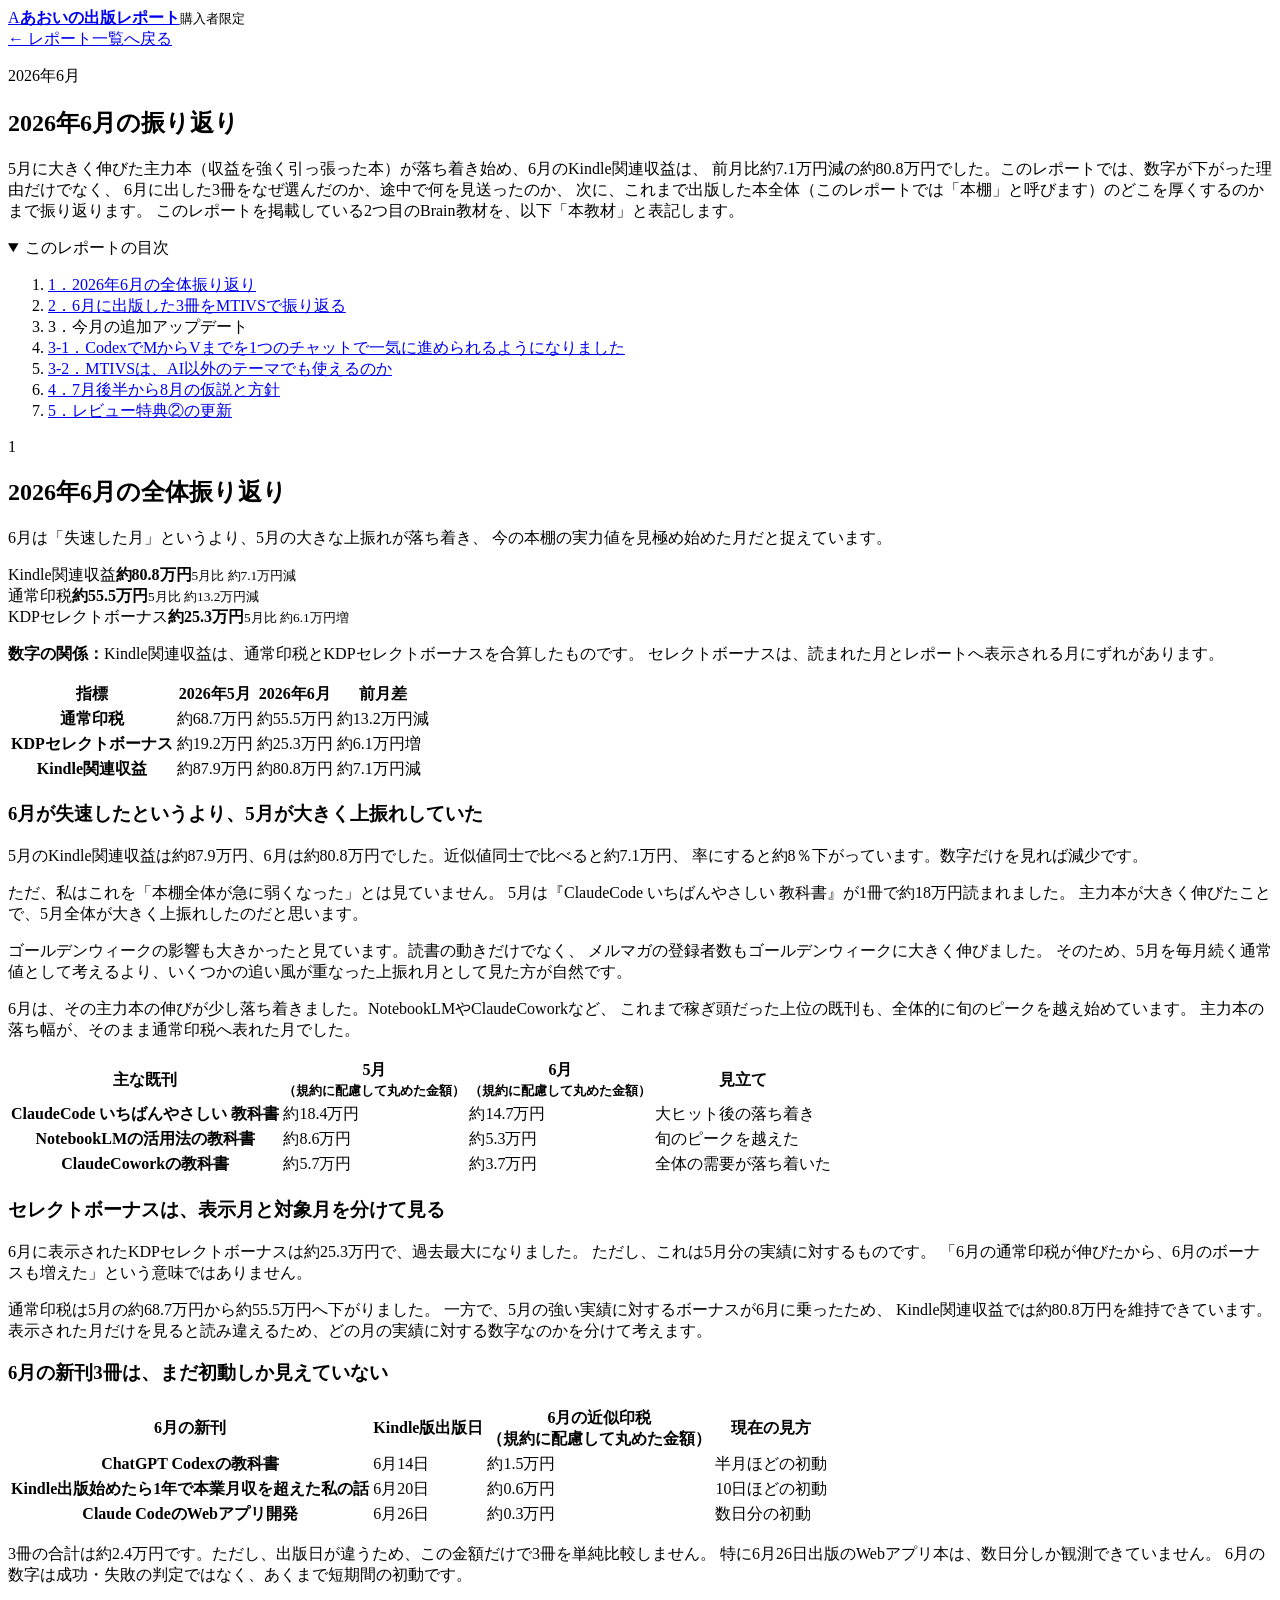
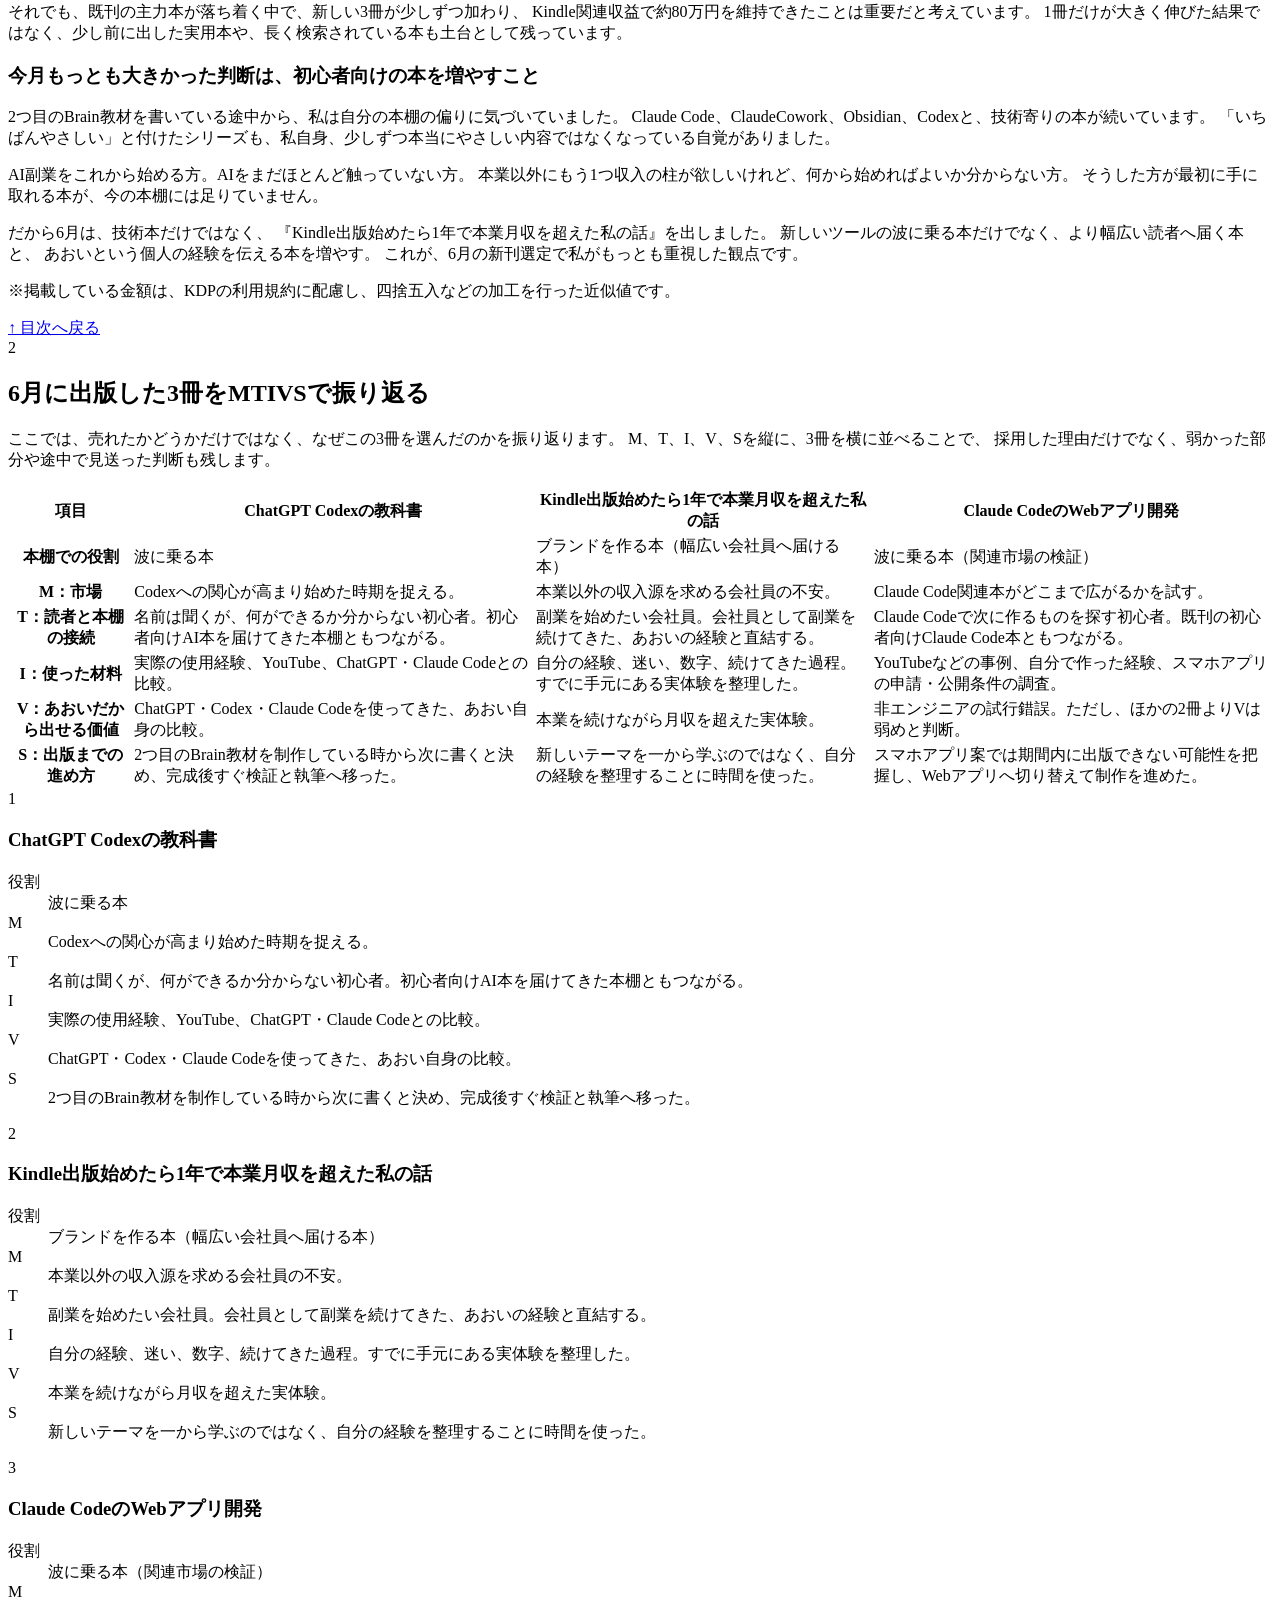
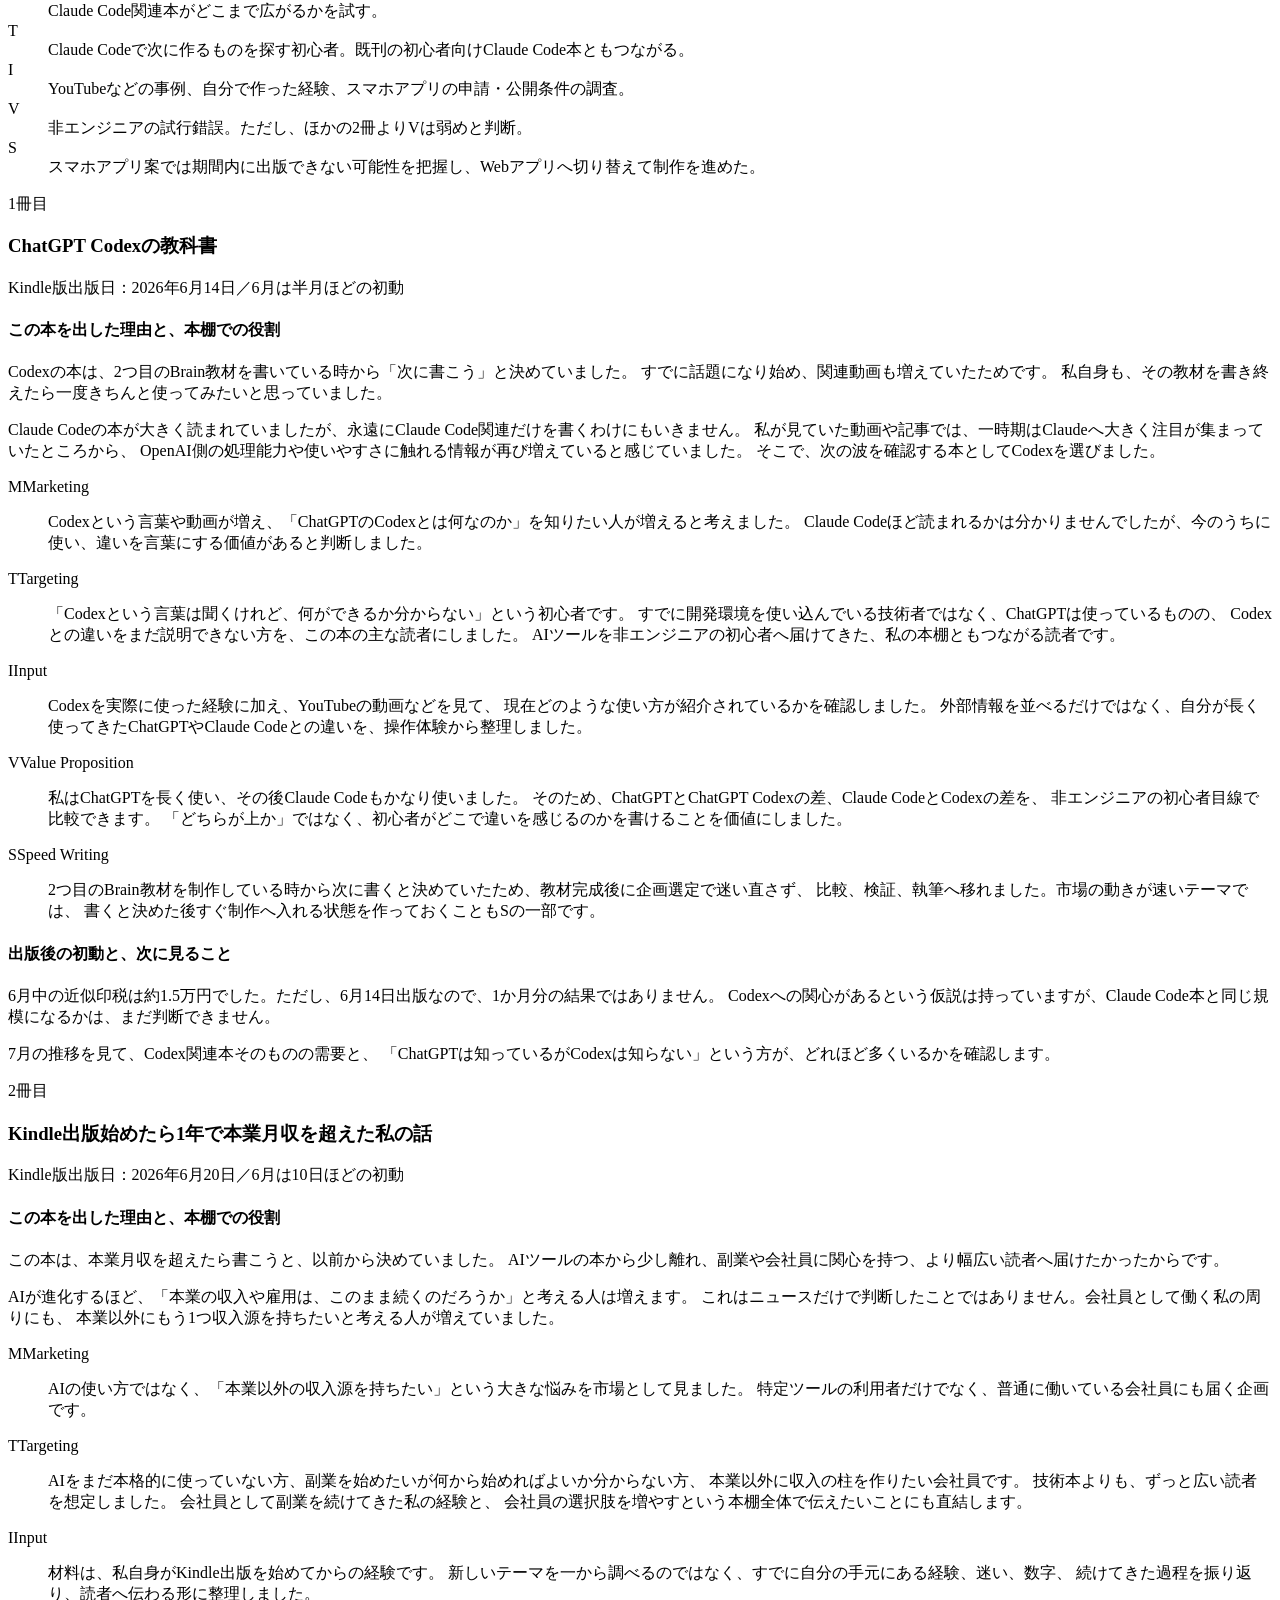
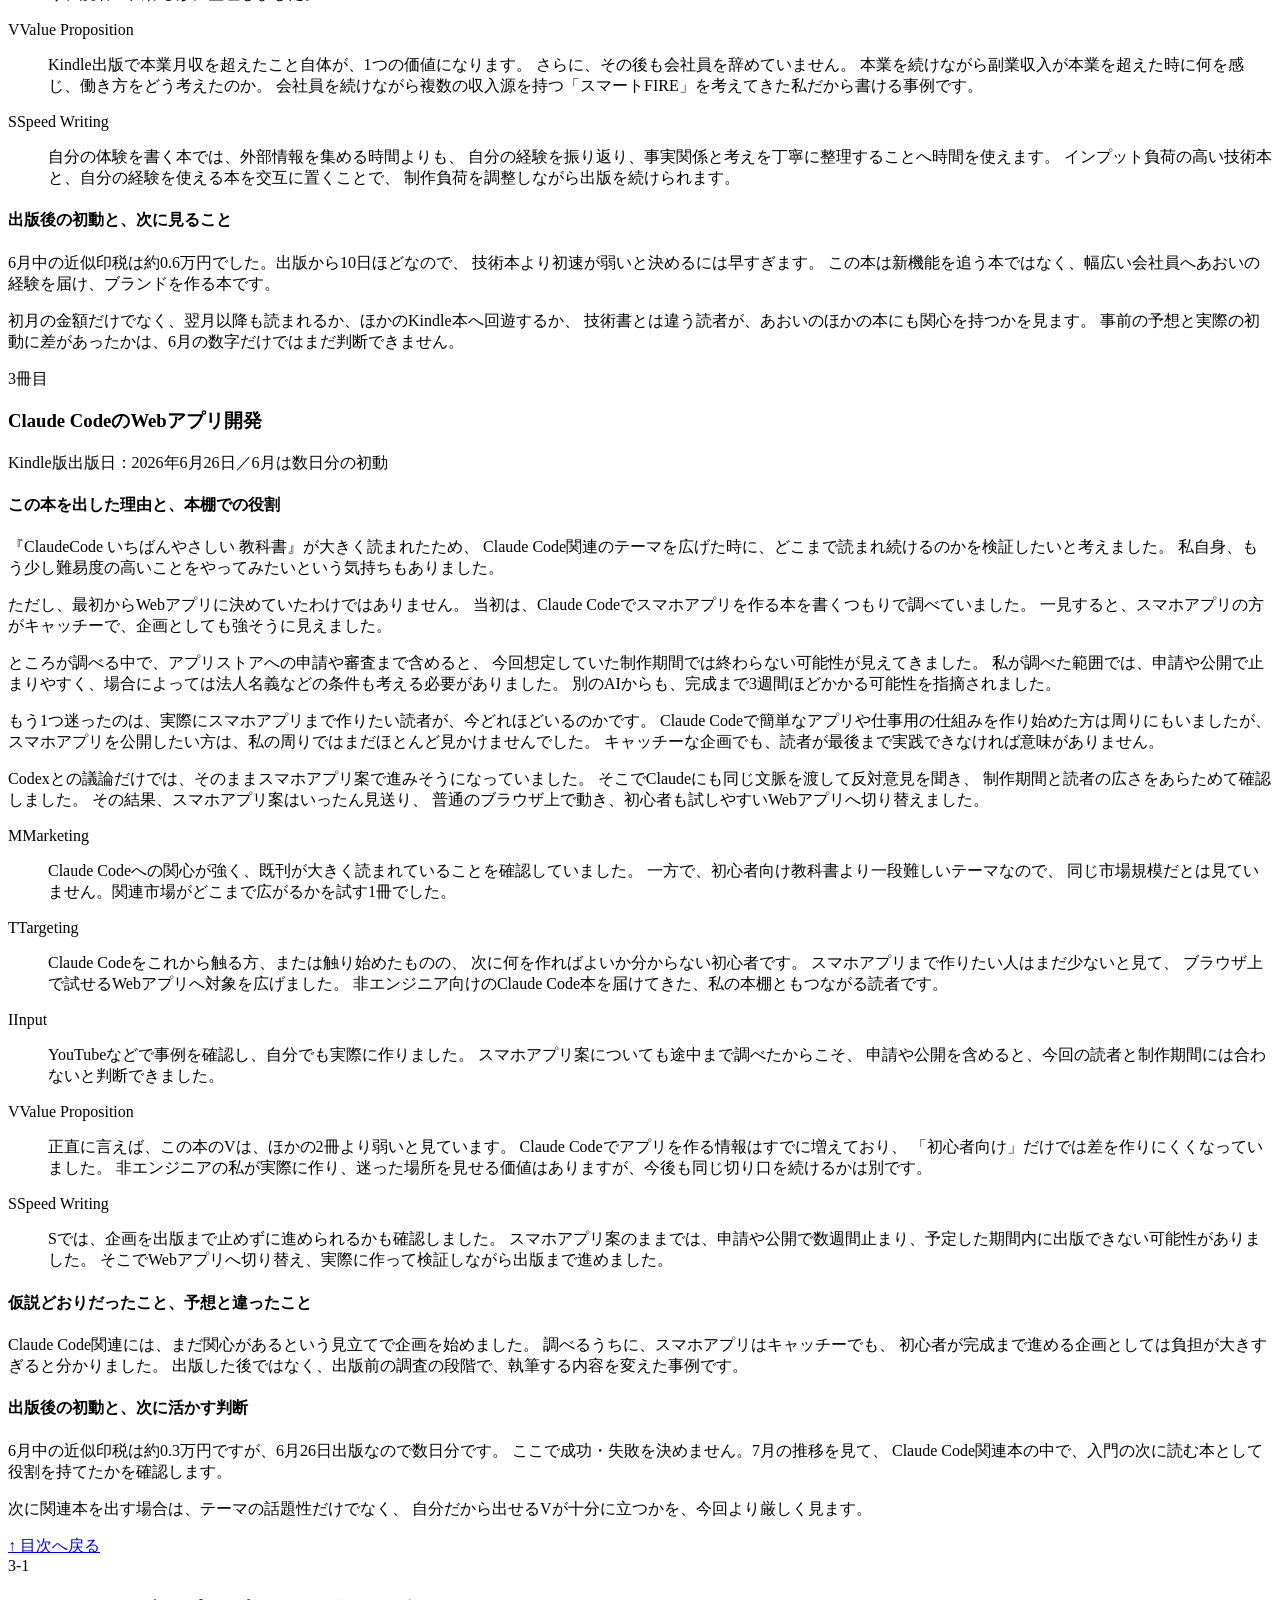
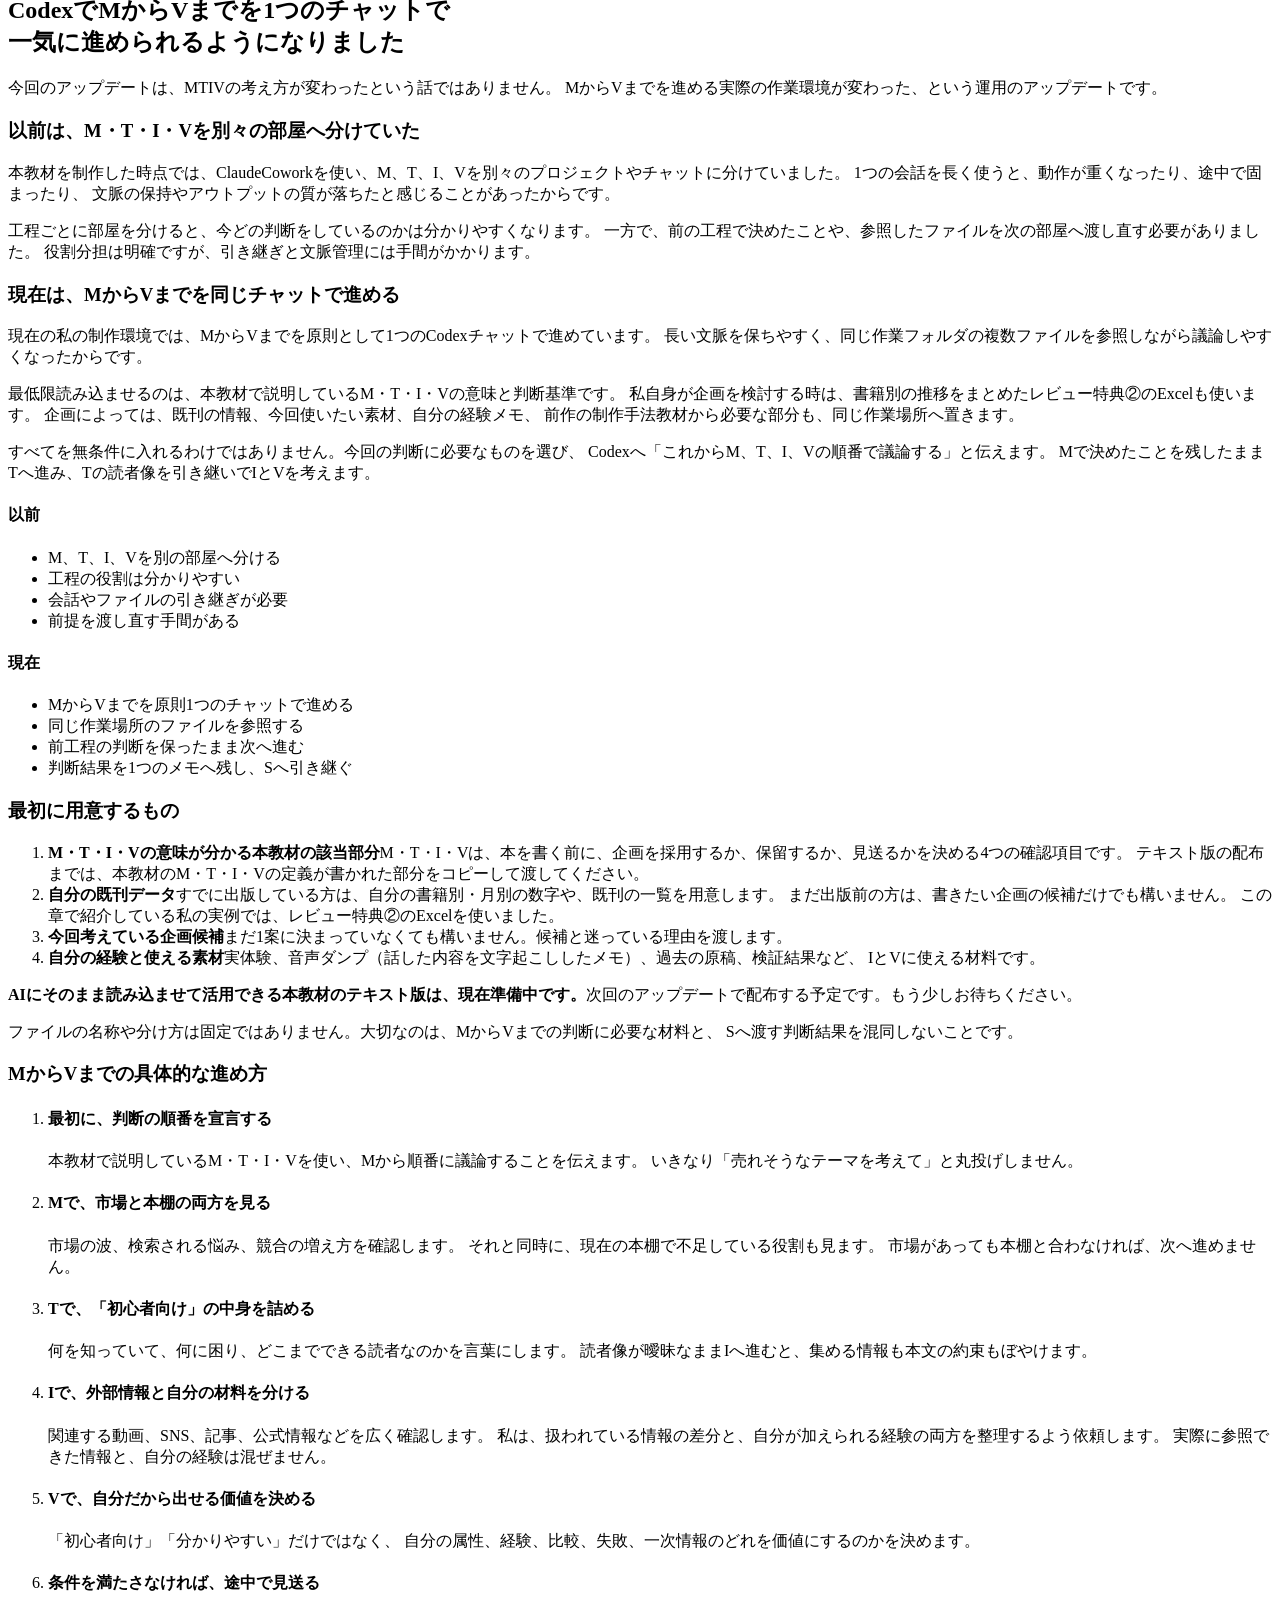
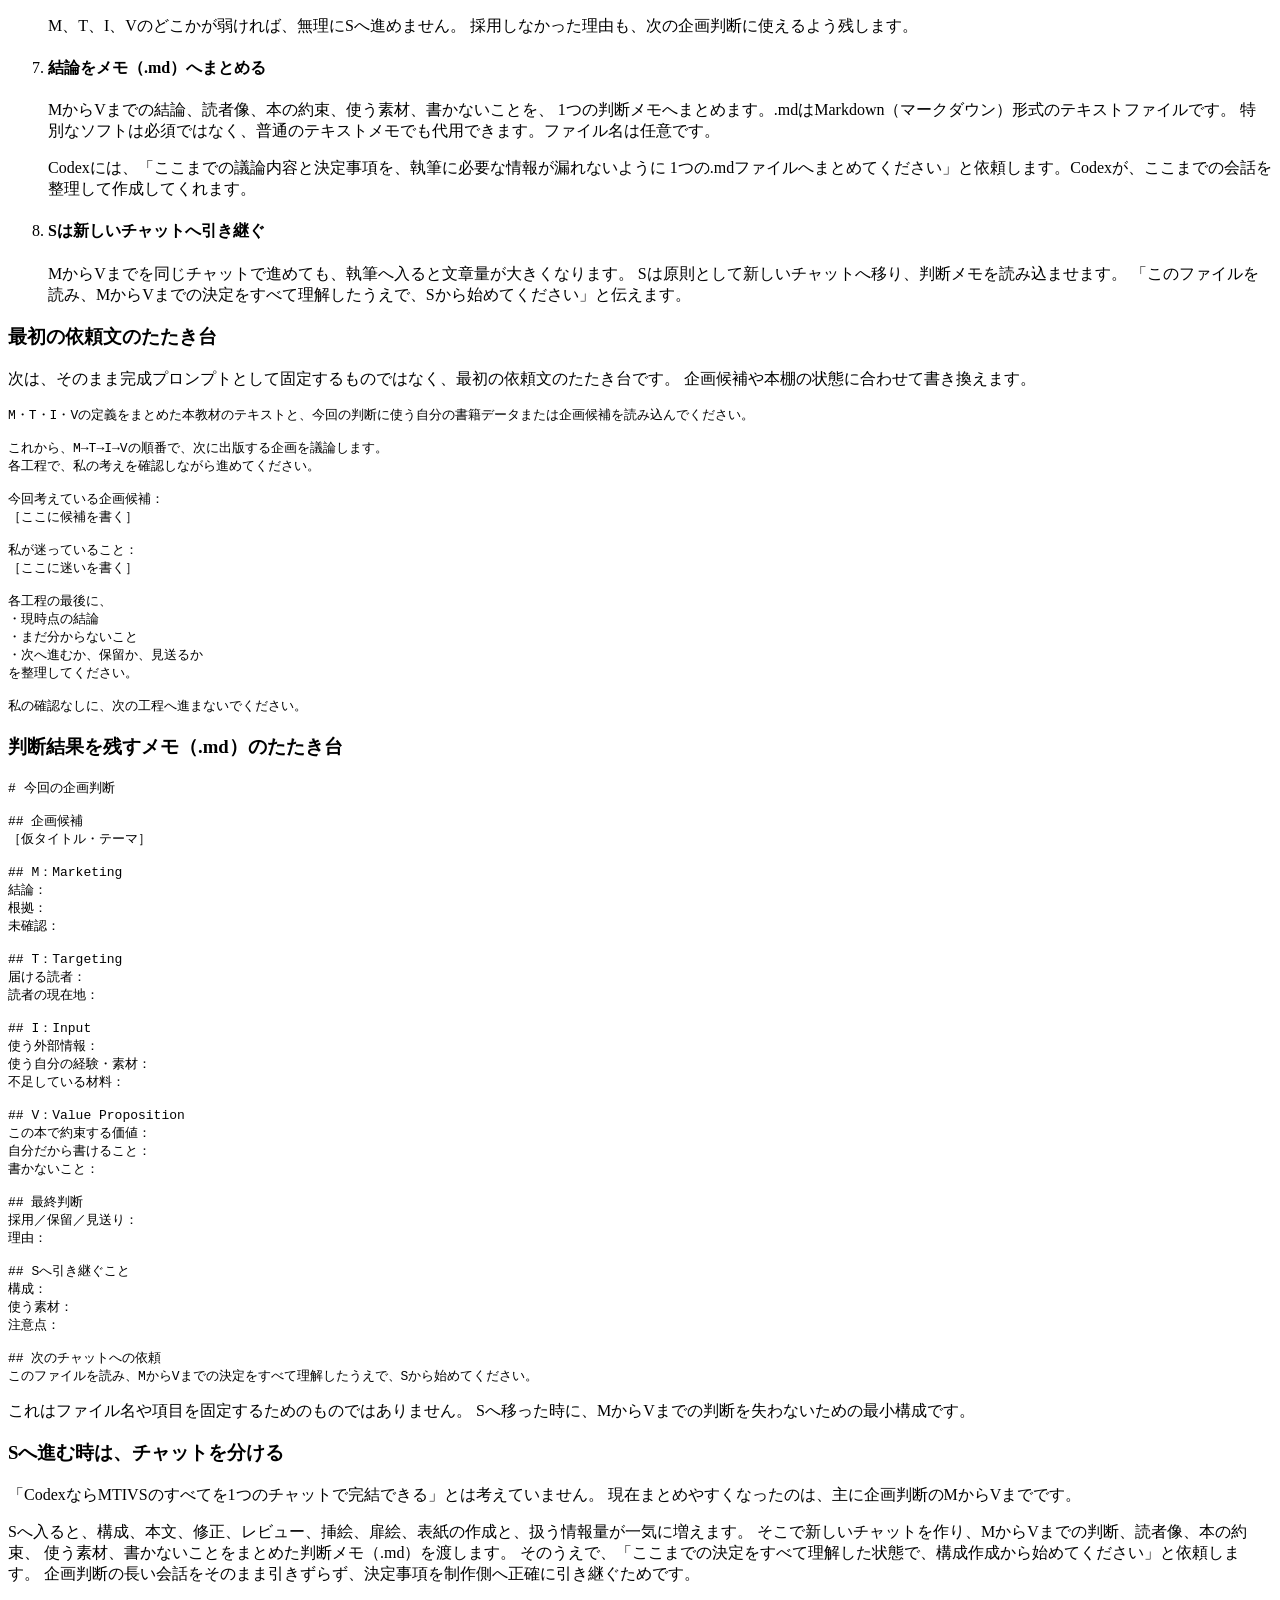
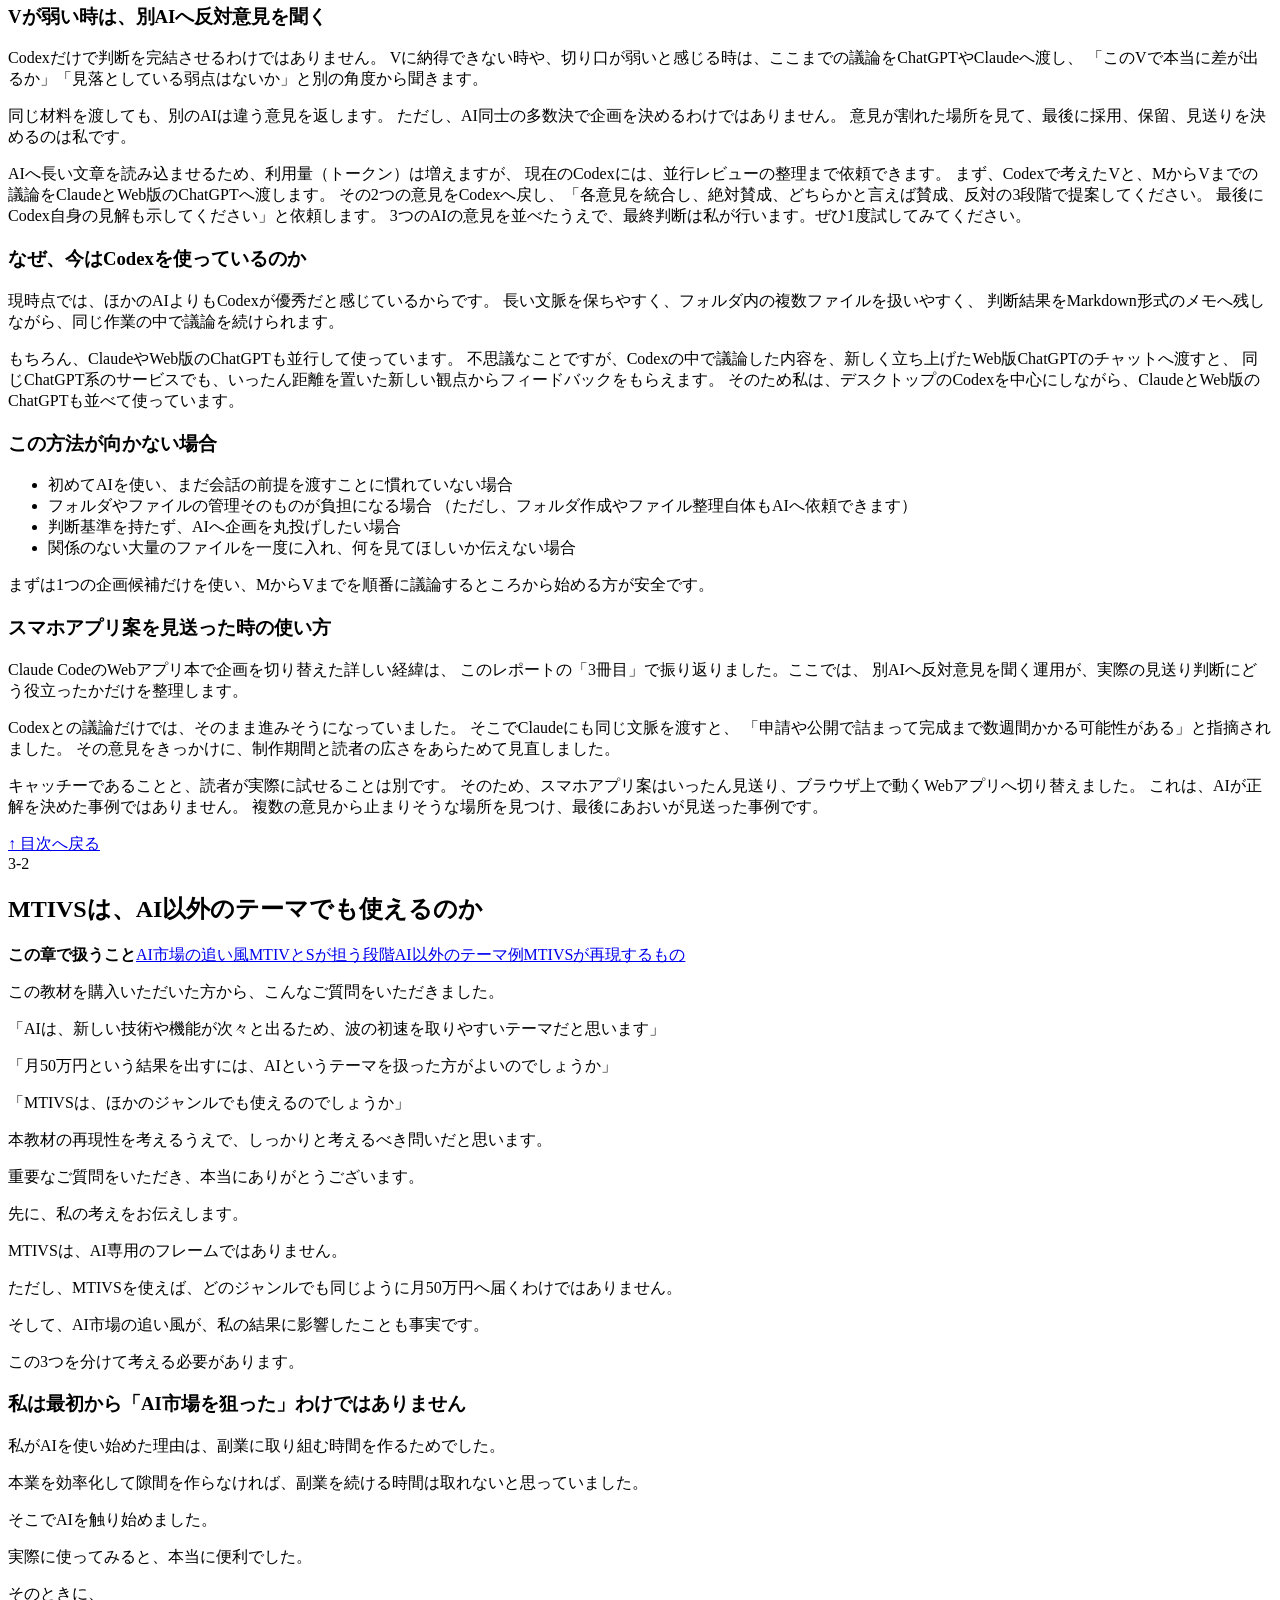
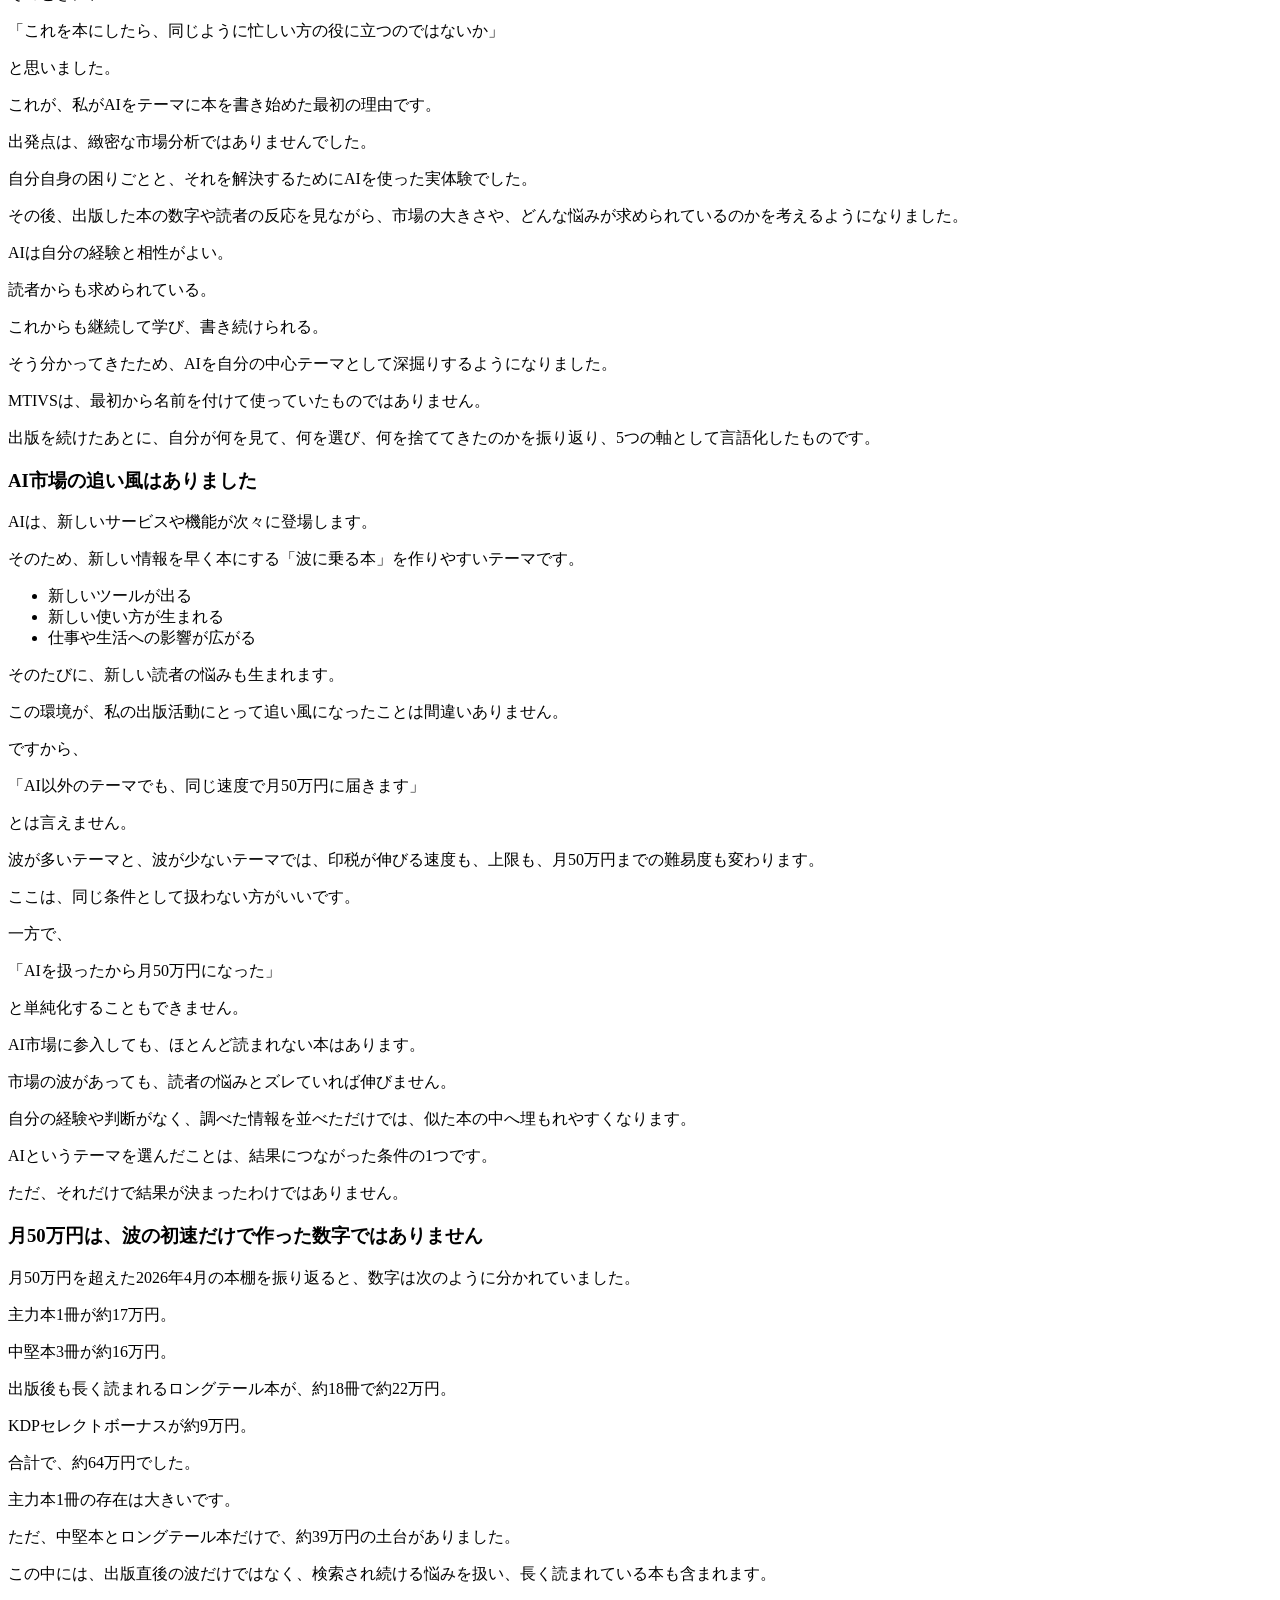
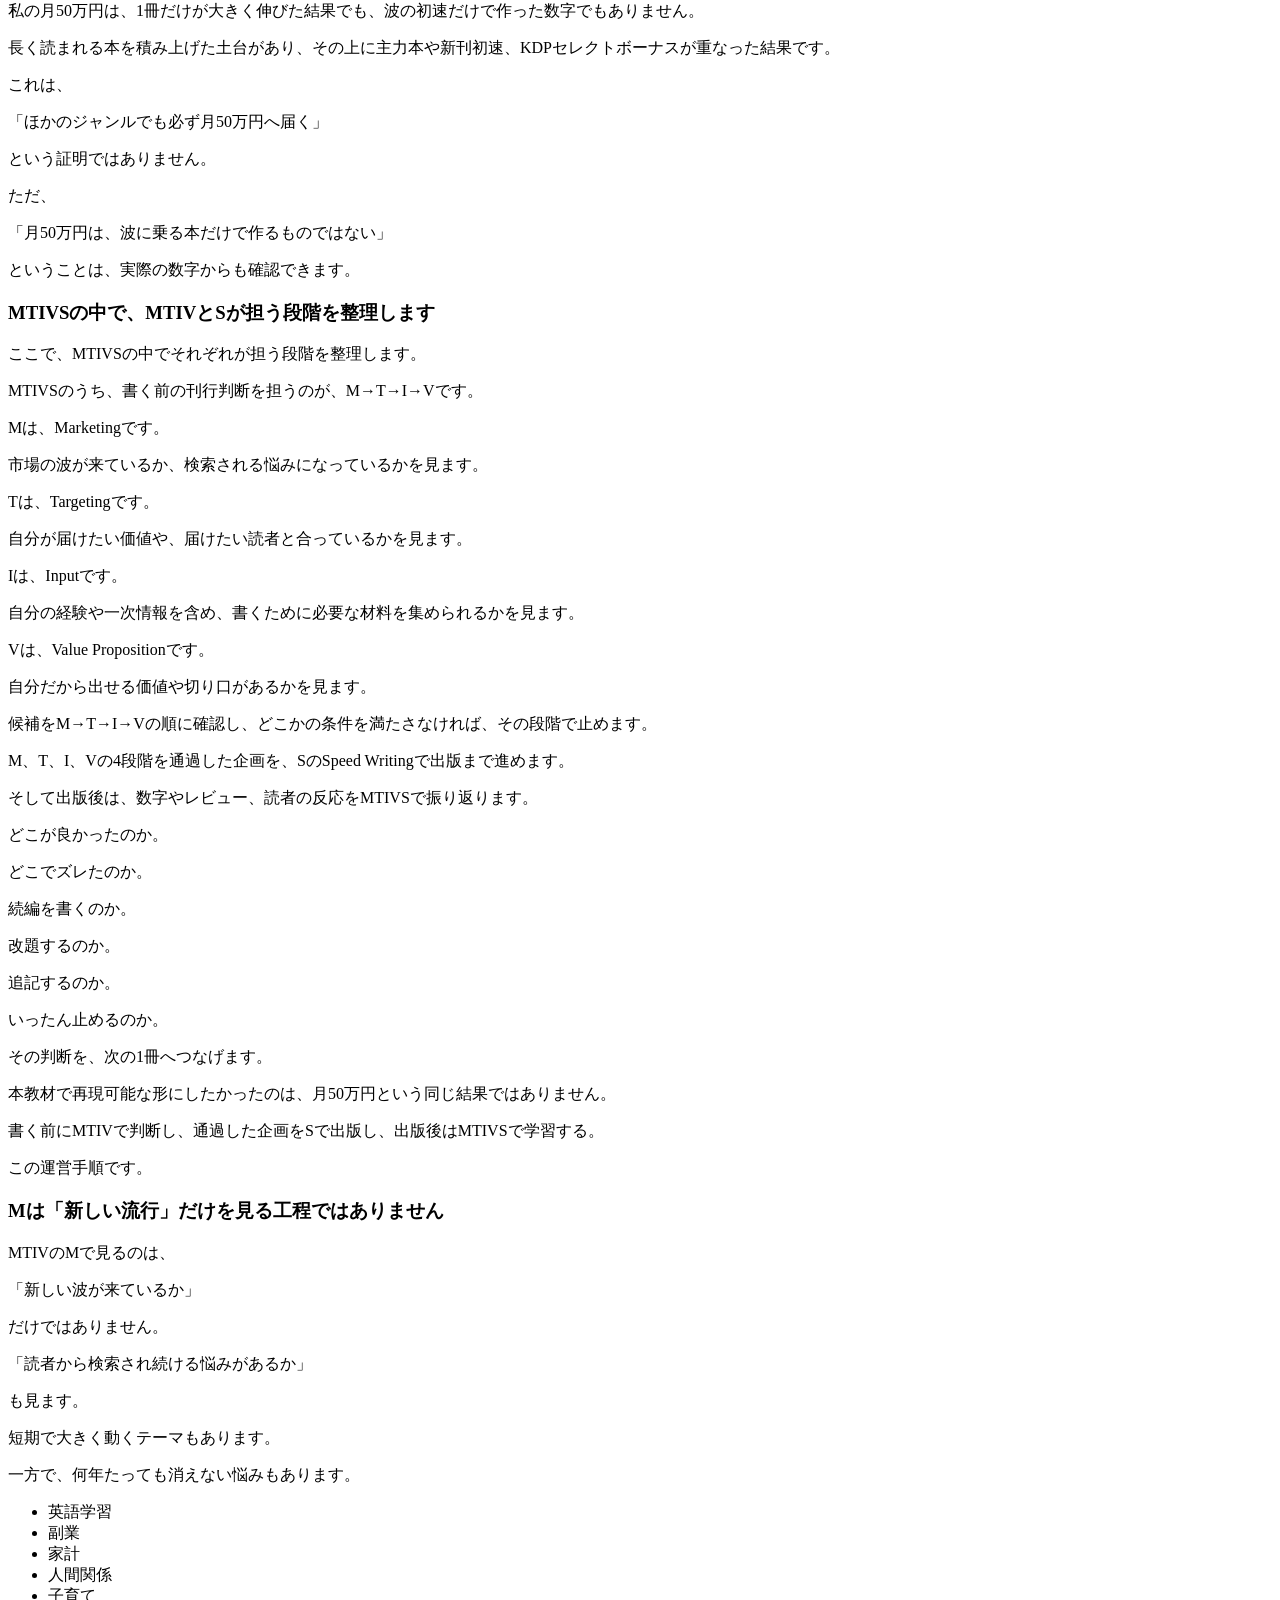
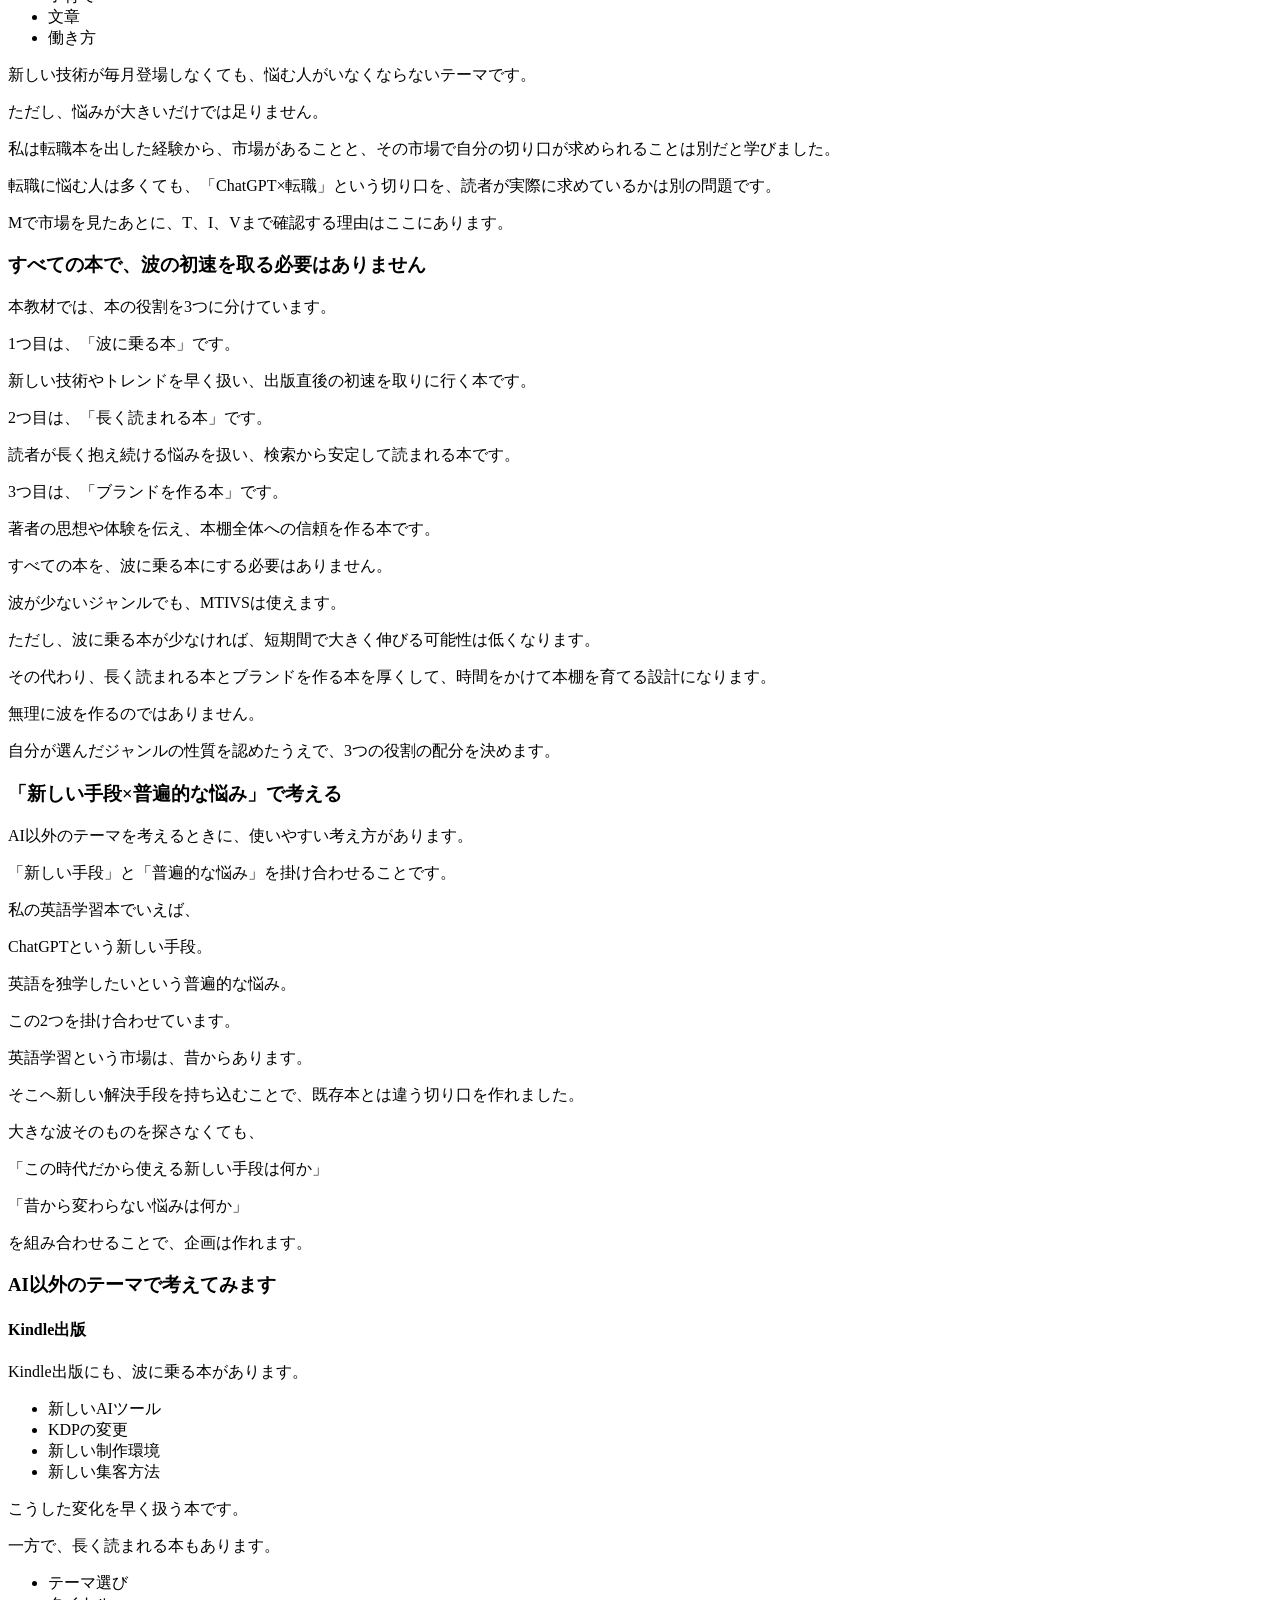
==== commit e8d6df24: "Fix report numbering and alignment" ====
--- a/reports/2026-06/index.html
+++ b/reports/2026-06/index.html
@@ -1,5 +1,5 @@
 <!DOCTYPE html><html lang="ja"><head><meta charSet="utf-8"/><meta name="viewport" content="width=device-width, initial-scale=1"/><link rel="stylesheet" href="/aoi-report-f78cd454/assets/style.css"/><title>購入者限定・あおいの出版レポート</title><meta name="description" content="毎月の印税分析、MTIVSの実践、企画判断、本棚運営の記録です。"/><meta name="robots" content="noindex, nofollow"/><meta name="googlebot" content="noindex, nofollow, noimageindex"/>
-<meta name="referrer" content="no-referrer"/><meta name="googlebot-news" content="noindex, nofollow"/></head><body><main><header class="site-header"><div class="site-header-inner"><a href="/aoi-report-f78cd454/" class="site-brand"><span>A</span><b>あおいの出版レポート</b></a><small>購入者限定</small></div></header><article class="report-page"><header class="report-header"><a href="/aoi-report-f78cd454/" class="back-home">← レポート一覧へ戻る</a><p class="report-date">2026年6月</p><h1>2026年6月の振り返り</h1><p class="report-lead">5月に大きく伸びた主力本（収益を強く引っ張った本）が落ち着き始め、6月のKindle関連収益は、 前月比約7.1万円減の約80.8万円でした。このレポートでは、数字が下がった理由だけでなく、 6月に出した3冊をなぜ選んだのか、途中で何を見送ったのか、 次に、これまで出版した本全体（このレポートでは「本棚」と呼びます）のどこを厚くするのかまで振り返ります。 このレポートを掲載している2つ目のBrain教材を、以下「本教材」と表記します。</p></header><details class="report-toc" id="report-toc" open=""><summary>このレポートの目次</summary><ol><li><a href="#overview">1．2026年6月の全体振り返り</a></li><li><a href="#books">2．6月に出版した3冊をMTIVSで振り返る</a></li><li class="toc-group">3．今月の追加アップデート</li><li class="toc-subitem"><a href="#codex">3-1．CodexでMからVまでを1つのチャットで一気に進められるようになりました</a></li><li class="toc-subitem"><a href="#other-themes">3-2．MTIVSは、AI以外のテーマでも使えるのか</a></li><li><a href="#next">4．7月後半から8月の仮説と方針</a></li><li><a href="#bonus">5．レビュー特典②の更新</a></li></ol></details><section class="report-section" id="overview"><div class="report-section-title"><span>1</span><h2>2026年6月の全体振り返り</h2></div><p class="opening-note">6月は「失速した月」というより、5月の大きな上振れが落ち着き、 今の本棚の実力値を見極め始めた月だと捉えています。</p><div class="stats-row wide-block"><div><span>Kindle関連収益</span><strong>約80.8万円</strong><small>5月比 約7.1万円減</small></div><div><span>通常印税</span><strong>約55.5万円</strong><small>5月比 約13.2万円減</small></div><div><span>KDPセレクトボーナス</span><strong>約25.3万円</strong><small>5月比 約6.1万円増</small></div></div><p class="reader-note wide-block"><b>数字の関係：</b>Kindle関連収益は、通常印税とKDPセレクトボーナスを合算したものです。 セレクトボーナスは、読まれた月とレポートへ表示される月にずれがあります。</p><div class="table-wrap wide-block"><table><thead><tr><th>指標</th><th>2026年5月</th><th>2026年6月</th><th>前月差</th></tr></thead><tbody><tr><th>通常印税</th><td>約68.7万円</td><td>約55.5万円</td><td>約13.2万円減</td></tr><tr><th>KDPセレクトボーナス</th><td>約19.2万円</td><td>約25.3万円</td><td>約6.1万円増</td></tr><tr><th>Kindle関連収益</th><td>約87.9万円</td><td>約80.8万円</td><td>約7.1万円減</td></tr></tbody></table></div><h3>6月が失速したというより、5月が大きく上振れしていた</h3><p>5月のKindle関連収益は約87.9万円、6月は約80.8万円でした。近似値同士で比べると約7.1万円、 率にすると約8％下がっています。数字だけを見れば減少です。</p><p>ただ、私はこれを「本棚全体が急に弱くなった」とは見ていません。 5月は『ClaudeCode いちばんやさしい 教科書』が1冊で約18万円読まれました。 主力本が大きく伸びたことで、5月全体が大きく上振れしたのだと思います。</p><p>ゴールデンウィークの影響も大きかったと見ています。読書の動きだけでなく、 メルマガの登録者数もゴールデンウィークに大きく伸びました。 そのため、5月を毎月続く通常値として考えるより、いくつかの追い風が重なった上振れ月として見た方が自然です。</p><p>6月は、その主力本の伸びが少し落ち着きました。NotebookLMやClaudeCoworkなど、 これまで稼ぎ頭だった上位の既刊も、全体的に旬のピークを越え始めています。 主力本の落ち幅が、そのまま通常印税へ表れた月でした。</p><div class="table-wrap wide-block"><table><thead><tr><th>主な既刊</th><th>5月<br/><small>（規約に配慮して丸めた金額）</small></th><th>6月<br/><small>（規約に配慮して丸めた金額）</small></th><th>見立て</th></tr></thead><tbody><tr><th>ClaudeCode いちばんやさしい 教科書</th><td>約18.4万円</td><td>約14.7万円</td><td>大ヒット後の落ち着き</td></tr><tr><th>NotebookLMの活用法の教科書</th><td>約8.6万円</td><td>約5.3万円</td><td>旬のピークを越えた</td></tr><tr><th>ClaudeCoworkの教科書</th><td>約5.7万円</td><td>約3.7万円</td><td>全体の需要が落ち着いた</td></tr></tbody></table></div><h3>セレクトボーナスは、表示月と対象月を分けて見る</h3><p>6月に表示されたKDPセレクトボーナスは約25.3万円で、過去最大になりました。 ただし、これは5月分の実績に対するものです。 「6月の通常印税が伸びたから、6月のボーナスも増えた」という意味ではありません。</p><p>通常印税は5月の約68.7万円から約55.5万円へ下がりました。 一方で、5月の強い実績に対するボーナスが6月に乗ったため、 Kindle関連収益では約80.8万円を維持できています。 表示された月だけを見ると読み違えるため、どの月の実績に対する数字なのかを分けて考えます。</p><h3>6月の新刊3冊は、まだ初動しか見えていない</h3><div class="table-wrap wide-block"><table><thead><tr><th>6月の新刊</th><th>Kindle版提出日</th><th>6月の近似印税<br/>（規約に配慮して丸めた金額）</th><th>現在の見方</th></tr></thead><tbody><tr><th>ChatGPT Codexの教科書</th><td>6月14日</td><td>約1.5万円</td><td>半月ほどの初動</td></tr><tr><th>Kindle出版始めたら1年で本業月収を超えた私の話</th><td>6月20日</td><td>約0.6万円</td><td>10日ほどの初動</td></tr><tr><th>Claude CodeのWebアプリ開発</th><td>6月26日</td><td>約0.3万円</td><td>数日分の初動</td></tr></tbody></table></div><p>3冊の合計は約2.4万円です。ただし、提出日が違うため、この金額だけで3冊を単純比較しません。 特に6月26日提出のWebアプリ本は、数日分しか観測できていません。 6月の数字は成功・失敗の判定ではなく、あくまで短期間の初動です。</p><p>それでも、既刊の主力本が落ち着く中で、新しい3冊が少しずつ加わり、 Kindle関連収益で約80万円を維持できたことは重要だと考えています。 1冊だけが大きく伸びた結果ではなく、少し前に出した実用本や、長く検索されている本も土台として残っています。</p><h3>今月もっとも大きかった判断は、初心者向けの本を増やすこと</h3><p>2つ目のBrain教材を書いている途中から、私は自分の本棚の偏りに気づいていました。 Claude Code、ClaudeCowork、Obsidian、Codexと、技術寄りの本が続いています。 「いちばんやさしい」と付けたシリーズも、私自身、少しずつ本当にやさしい内容ではなくなっている自覚がありました。</p><p>AI副業をこれから始める方。AIをまだほとんど触っていない方。 本業以外にもう1つ収入の柱が欲しいけれど、何から始めればよいか分からない方。 そうした方が最初に手に取れる本が、今の本棚には足りていません。</p><p>だから6月は、技術本だけではなく、 『Kindle出版始めたら1年で本業月収を超えた私の話』を出しました。 新しいツールの波に乗る本だけでなく、より幅広い読者へ届く本と、 あおいという個人の経験を伝える本を増やす。 これが、6月の新刊選定で私がもっとも重視した観点です。</p><p class="data-note">※掲載している金額は、KDPの利用規約に配慮し、四捨五入などの加工を行った近似値です。</p><a class="back-to-toc" href="#report-toc">↑ 目次へ戻る</a></section><section class="report-section" id="books"><div class="report-section-title"><span>2</span><h2>6月に出版した3冊をMTIVSで振り返る</h2></div><p>ここでは、売れたかどうかだけではなく、なぜこの3冊を選んだのかを振り返ります。 M、T、I、V、Sを縦に、3冊を横に並べることで、 採用した理由だけでなく、弱かった部分や途中で見送った判断も残します。</p><div class="desktop-summary wide-block"><table><thead><tr><th>項目</th><th>ChatGPT Codexの教科書</th><th>Kindle出版始めたら1年で本業月収を超えた私の話</th><th>Claude CodeのWebアプリ開発</th></tr></thead><tbody><tr><th>本棚での役割</th><td>波に乗る本</td><td>ブランドを作る本（幅広い会社員へ届ける本）</td><td>波に乗る本（関連市場の検証）</td></tr><tr><th>M：市場</th><td>Codexへの関心が高まり始めた時期を捉える。</td><td>本業以外の収入源を求める会社員の不安。</td><td>Claude Code関連本がどこまで広がるかを試す。</td></tr><tr><th>T：読者と本棚の接続</th><td>名前は聞くが、何ができるか分からない初心者。初心者向けAI本を届けてきた本棚ともつながる。</td><td>副業を始めたい会社員。会社員として副業を続けてきた、あおいの経験と直結する。</td><td>Claude Codeで次に作るものを探す初心者。既刊の初心者向けClaude Code本ともつながる。</td></tr><tr><th>I：使った材料</th><td>実際の使用経験、YouTube、ChatGPT・Claude Codeとの比較。</td><td>自分の経験、迷い、数字、続けてきた過程。すでに手元にある実体験を整理した。</td><td>YouTubeなどの事例、自分で作った経験、スマホアプリの申請・公開条件の調査。</td></tr><tr><th>V：あおいだから出せる価値</th><td>ChatGPT・Codex・Claude Codeを使ってきた、あおい自身の比較。</td><td>本業を続けながら月収を超えた実体験。</td><td>非エンジニアの試行錯誤。ただし、ほかの2冊よりVは弱めと判断。</td></tr><tr><th>S：出版までの進め方</th><td>2つ目のBrain教材を制作している時から次に書くと決め、完成後すぐ検証と執筆へ移った。</td><td>新しいテーマを一から学ぶのではなく、自分の経験を整理することに時間を使った。</td><td>スマホアプリ案では期間内に出版できない可能性を把握し、Webアプリへ切り替えて制作を進めた。</td></tr></tbody></table></div><div class="mobile-summary"><article><span>1</span><h3>ChatGPT Codexの教科書</h3><dl><div><dt>役割</dt><dd>波に乗る本</dd></div><div><dt>M</dt><dd>Codexへの関心が高まり始めた時期を捉える。</dd></div><div><dt>T</dt><dd>名前は聞くが、何ができるか分からない初心者。初心者向けAI本を届けてきた本棚ともつながる。</dd></div><div><dt>I</dt><dd>実際の使用経験、YouTube、ChatGPT・Claude Codeとの比較。</dd></div><div><dt>V</dt><dd>ChatGPT・Codex・Claude Codeを使ってきた、あおい自身の比較。</dd></div><div><dt>S</dt><dd>2つ目のBrain教材を制作している時から次に書くと決め、完成後すぐ検証と執筆へ移った。</dd></div></dl></article><article><span>2</span><h3>Kindle出版始めたら1年で本業月収を超えた私の話</h3><dl><div><dt>役割</dt><dd>ブランドを作る本（幅広い会社員へ届ける本）</dd></div><div><dt>M</dt><dd>本業以外の収入源を求める会社員の不安。</dd></div><div><dt>T</dt><dd>副業を始めたい会社員。会社員として副業を続けてきた、あおいの経験と直結する。</dd></div><div><dt>I</dt><dd>自分の経験、迷い、数字、続けてきた過程。すでに手元にある実体験を整理した。</dd></div><div><dt>V</dt><dd>本業を続けながら月収を超えた実体験。</dd></div><div><dt>S</dt><dd>新しいテーマを一から学ぶのではなく、自分の経験を整理することに時間を使った。</dd></div></dl></article><article><span>3</span><h3>Claude CodeのWebアプリ開発</h3><dl><div><dt>役割</dt><dd>波に乗る本（関連市場の検証）</dd></div><div><dt>M</dt><dd>Claude Code関連本がどこまで広がるかを試す。</dd></div><div><dt>T</dt><dd>Claude Codeで次に作るものを探す初心者。既刊の初心者向けClaude Code本ともつながる。</dd></div><div><dt>I</dt><dd>YouTubeなどの事例、自分で作った経験、スマホアプリの申請・公開条件の調査。</dd></div><div><dt>V</dt><dd>非エンジニアの試行錯誤。ただし、ほかの2冊よりVは弱めと判断。</dd></div><div><dt>S</dt><dd>スマホアプリ案では期間内に出版できない可能性を把握し、Webアプリへ切り替えて制作を進めた。</dd></div></dl></article></div><article class="book-detail"><header><span>1冊目</span><h3>ChatGPT Codexの教科書</h3><p>Kindle版提出日：2026年6月14日／6月は半月ほどの初動</p></header><h4 class="book-role-heading">この本を出した理由と、本棚での役割</h4><p>Codexの本は、2つ目のBrain教材を書いている時から「次に書こう」と決めていました。 すでに話題になり始め、関連動画も増えていたためです。 私自身も、その教材を書き終えたら一度きちんと使ってみたいと思っていました。</p><p>Claude Codeの本が大きく読まれていましたが、永遠にClaude Code関連だけを書くわけにもいきません。 私が見ていた動画や記事では、一時期はClaudeへ大きく注目が集まっていたところから、 OpenAI側の処理能力や使いやすさに触れる情報が再び増えていると感じていました。 そこで、次の波を確認する本としてCodexを選びました。</p><dl class="mtivs-detail"><div><dt>M<span>Marketing</span></dt><dd><p>Codexという言葉や動画が増え、「ChatGPTのCodexとは何なのか」を知りたい人が増えると考えました。 Claude Codeほど読まれるかは分かりませんでしたが、今のうちに使い、違いを言葉にする価値があると判断しました。</p></dd></div><div><dt>T<span>Targeting</span></dt><dd><p>「Codexという言葉は聞くけれど、何ができるか分からない」という初心者です。 すでに開発環境を使い込んでいる技術者ではなく、ChatGPTは使っているものの、 Codexとの違いをまだ説明できない方を、この本の主な読者にしました。 AIツールを非エンジニアの初心者へ届けてきた、私の本棚ともつながる読者です。</p></dd></div><div><dt>I<span>Input</span></dt><dd><p>Codexを実際に使った経験に加え、YouTubeの動画などを見て、 現在どのような使い方が紹介されているかを確認しました。 外部情報を並べるだけではなく、自分が長く使ってきたChatGPTやClaude Codeとの違いを、操作体験から整理しました。</p></dd></div><div><dt>V<span>Value Proposition</span></dt><dd><p>私はChatGPTを長く使い、その後Claude Codeもかなり使いました。 そのため、ChatGPTとChatGPT Codexの差、Claude CodeとCodexの差を、 非エンジニアの初心者目線で比較できます。 「どちらが上か」ではなく、初心者がどこで違いを感じるのかを書けることを価値にしました。</p></dd></div><div><dt>S<span>Speed Writing</span></dt><dd><p>2つ目のBrain教材を制作している時から次に書くと決めていたため、教材完成後に企画選定で迷い直さず、 比較、検証、執筆へ移れました。市場の動きが速いテーマでは、 書くと決めた後すぐ制作へ入れる状態を作っておくこともSの一部です。</p></dd></div></dl><h4>出版後の初動と、次に見ること</h4><p>6月中の近似印税は約1.5万円でした。ただし、6月14日提出なので、1か月分の結果ではありません。 Codexへの関心があるという仮説は持っていますが、Claude Code本と同じ規模になるかは、まだ判断できません。</p><p>7月の推移を見て、Codex関連本そのものの需要と、 「ChatGPTは知っているがCodexは知らない」という方が、どれほど多くいるかを確認します。</p></article><article class="book-detail"><header><span>2冊目</span><h3>Kindle出版始めたら1年で本業月収を超えた私の話</h3><p>Kindle版提出日：2026年6月20日／6月は10日ほどの初動</p></header><h4 class="book-role-heading">この本を出した理由と、本棚での役割</h4><p>この本は、本業月収を超えたら書こうと、以前から決めていました。 AIツールの本から少し離れ、副業や会社員に関心を持つ、より幅広い読者へ届けたかったからです。</p><p>AIが進化するほど、「本業の収入や雇用は、このまま続くのだろうか」と考える人は増えます。 これはニュースだけで判断したことではありません。会社員として働く私の周りにも、 本業以外にもう1つ収入源を持ちたいと考える人が増えていました。</p><dl class="mtivs-detail"><div><dt>M<span>Marketing</span></dt><dd><p>AIの使い方ではなく、「本業以外の収入源を持ちたい」という大きな悩みを市場として見ました。 特定ツールの利用者だけでなく、普通に働いている会社員にも届く企画です。</p></dd></div><div><dt>T<span>Targeting</span></dt><dd><p>AIをまだ本格的に使っていない方、副業を始めたいが何から始めればよいか分からない方、 本業以外に収入の柱を作りたい会社員です。 技術本よりも、ずっと広い読者を想定しました。 会社員として副業を続けてきた私の経験と、 会社員の選択肢を増やすという本棚全体で伝えたいことにも直結します。</p></dd></div><div><dt>I<span>Input</span></dt><dd><p>材料は、私自身がKindle出版を始めてからの経験です。 新しいテーマを一から調べるのではなく、すでに自分の手元にある経験、迷い、数字、 続けてきた過程を振り返り、読者へ伝わる形に整理しました。</p></dd></div><div><dt>V<span>Value Proposition</span></dt><dd><p>Kindle出版で本業月収を超えたこと自体が、1つの価値になります。 さらに、その後も会社員を辞めていません。 本業を続けながら副業収入が本業を超えた時に何を感じ、働き方をどう考えたのか。 会社員を続けながら複数の収入源を持つ「スマートFIRE」を考えてきた私だから書ける事例です。</p></dd></div><div><dt>S<span>Speed Writing</span></dt><dd><p>自分の体験を書く本では、外部情報を集める時間よりも、 自分の経験を振り返り、事実関係と考えを丁寧に整理することへ時間を使えます。 インプット負荷の高い技術本と、自分の経験を使える本を交互に置くことで、 制作負荷を調整しながら出版を続けられます。</p></dd></div></dl><h4>出版後の初動と、次に見ること</h4><p>6月中の近似印税は約0.6万円でした。提出から10日ほどなので、 技術本より初速が弱いと決めるには早すぎます。 この本は新機能を追う本ではなく、幅広い会社員へあおいの経験を届け、ブランドを作る本です。</p><p>初月の金額だけでなく、翌月以降も読まれるか、ほかのKindle本へ回遊するか、 技術書とは違う読者が、あおいのほかの本にも関心を持つかを見ます。 事前の予想と実際の初動に差があったかは、6月の数字だけではまだ判断できません。</p></article><article class="book-detail"><header><span>3冊目</span><h3>Claude CodeのWebアプリ開発</h3><p>Kindle版提出日：2026年6月26日／6月は数日分の初動</p></header><h4 class="book-role-heading">この本を出した理由と、本棚での役割</h4><p>『ClaudeCode いちばんやさしい 教科書』が大きく読まれたため、 Claude Code関連のテーマを広げた時に、どこまで読まれ続けるのかを検証したいと考えました。 私自身、もう少し難易度の高いことをやってみたいという気持ちもありました。</p><p>ただし、最初からWebアプリに決めていたわけではありません。 当初は、Claude Codeでスマホアプリを作る本を書くつもりで調べていました。 一見すると、スマホアプリの方がキャッチーで、企画としても強そうに見えました。</p><p>ところが調べる中で、アプリストアへの申請や審査まで含めると、 今回想定していた制作期間では終わらない可能性が見えてきました。 私が調べた範囲では、申請や公開で止まりやすく、場合によっては法人名義などの条件も考える必要がありました。 別のAIからも、完成まで3週間ほどかかる可能性を指摘されました。</p><p>もう1つ迷ったのは、実際にスマホアプリまで作りたい読者が、今どれほどいるのかです。 Claude Codeで簡単なアプリや仕事用の仕組みを作り始めた方は周りにもいましたが、 スマホアプリを公開したい方は、私の周りではまだほとんど見かけませんでした。 キャッチーな企画でも、読者が最後まで実践できなければ意味がありません。</p><p>Codexとの議論だけでは、そのままスマホアプリ案で進みそうになっていました。 そこでClaudeにも同じ文脈を渡して反対意見を聞き、 制作期間と読者の広さをあらためて確認しました。 その結果、スマホアプリ案はいったん見送り、 普通のブラウザ上で動き、初心者も試しやすいWebアプリへ切り替えました。</p><dl class="mtivs-detail"><div><dt>M<span>Marketing</span></dt><dd><p>Claude Codeへの関心が強く、既刊が大きく読まれていることを確認していました。 一方で、初心者向け教科書より一段難しいテーマなので、 同じ市場規模だとは見ていません。関連市場がどこまで広がるかを試す1冊でした。</p></dd></div><div><dt>T<span>Targeting</span></dt><dd><p>Claude Codeをこれから触る方、または触り始めたものの、 次に何を作ればよいか分からない初心者です。 スマホアプリまで作りたい人はまだ少ないと見て、 ブラウザ上で試せるWebアプリへ対象を広げました。 非エンジニア向けのClaude Code本を届けてきた、私の本棚ともつながる読者です。</p></dd></div><div><dt>I<span>Input</span></dt><dd><p>YouTubeなどで事例を確認し、自分でも実際に作りました。 スマホアプリ案についても途中まで調べたからこそ、 申請や公開を含めると、今回の読者と制作期間には合わないと判断できました。</p></dd></div><div><dt>V<span>Value Proposition</span></dt><dd><p>正直に言えば、この本のVは、ほかの2冊より弱いと見ています。 Claude Codeでアプリを作る情報はすでに増えており、 「初心者向け」だけでは差を作りにくくなっていました。 非エンジニアの私が実際に作り、迷った場所を見せる価値はありますが、今後も同じ切り口を続けるかは別です。</p></dd></div><div><dt>S<span>Speed Writing</span></dt><dd><p>Sでは、企画を出版まで止めずに進められるかも確認しました。 スマホアプリ案のままでは、申請や公開で数週間止まり、予定した期間内に出版できない可能性がありました。 そこでWebアプリへ切り替え、実際に作って検証しながら出版まで進めました。</p></dd></div></dl><h4>仮説どおりだったこと、予想と違ったこと</h4><p>Claude Code関連には、まだ関心があるという見立てで企画を始めました。 調べるうちに、スマホアプリはキャッチーでも、 初心者が完成まで進める企画としては負担が大きすぎると分かりました。 出版した後ではなく、出版前の調査の段階で、執筆する内容を変えた事例です。</p><h4>出版後の初動と、次に活かす判断</h4><p>6月中の近似印税は約0.3万円ですが、6月26日提出なので数日分です。 ここで成功・失敗を決めません。7月の推移を見て、 Claude Code関連本の中で、入門の次に読む本として役割を持てたかを確認します。</p><p>次に関連本を出す場合は、テーマの話題性だけでなく、 自分だから出せるVが十分に立つかを、今回より厳しく見ます。</p></article><a class="back-to-toc" href="#report-toc">↑ 目次へ戻る</a></section><section class="report-section" id="codex"><div class="report-section-title"><span>3-1</span><h2>CodexでMからVまでを1つのチャットで<br/>一気に進められるようになりました</h2></div><p class="opening-note">今回のアップデートは、MTIVの考え方が変わったという話ではありません。 MからVまでを進める実際の作業環境が変わった、という運用のアップデートです。</p><h3>以前は、M・T・I・Vを別々の部屋へ分けていた</h3><p>本教材を制作した時点では、ClaudeCoworkを使い、M、T、I、Vを別々のプロジェクトやチャットに分けていました。 1つの会話を長く使うと、動作が重くなったり、途中で固まったり、 文脈の保持やアウトプットの質が落ちたと感じることがあったからです。</p><p>工程ごとに部屋を分けると、今どの判断をしているのかは分かりやすくなります。 一方で、前の工程で決めたことや、参照したファイルを次の部屋へ渡し直す必要がありました。 役割分担は明確ですが、引き継ぎと文脈管理には手間がかかります。</p><h3>現在は、MからVまでを同じチャットで進める</h3><p>現在の私の制作環境では、MからVまでを原則として1つのCodexチャットで進めています。 長い文脈を保ちやすく、同じ作業フォルダの複数ファイルを参照しながら議論しやすくなったからです。</p><p>最低限読み込ませるのは、本教材で説明しているM・T・I・Vの意味と判断基準です。 私自身が企画を検討する時は、書籍別の推移をまとめたレビュー特典②のExcelも使います。 企画によっては、既刊の情報、今回使いたい素材、自分の経験メモ、 前作の制作手法教材から必要な部分も、同じ作業場所へ置きます。</p><p>すべてを無条件に入れるわけではありません。今回の判断に必要なものを選び、 Codexへ「これからM、T、I、Vの順番で議論する」と伝えます。 Mで決めたことを残したままTへ進み、Tの読者像を引き継いでIとVを考えます。</p><div class="before-after wide-block"><div><h4>以前</h4><ul><li>M、T、I、Vを別の部屋へ分ける</li><li>工程の役割は分かりやすい</li><li>会話やファイルの引き継ぎが必要</li><li>前提を渡し直す手間がある</li></ul></div><div><h4>現在</h4><ul><li>MからVまでを原則1つのチャットで進める</li><li>同じ作業場所のファイルを参照する</li><li>前工程の判断を保ったまま次へ進む</li><li>判断結果を1つのメモへ残し、Sへ引き継ぐ</li></ul></div></div><h3>最初に用意するもの</h3><ol class="numbered-list"><li><b>M・T・I・Vの意味が分かる本教材の該当部分</b><span>M・T・I・Vは、本を書く前に、企画を採用するか、保留するか、見送るかを決める4つの確認項目です。 テキスト版の配布までは、本教材のM・T・I・Vの定義が書かれた部分をコピーして渡してください。</span></li><li><b>自分の既刊データ</b><span>すでに出版している方は、自分の書籍別・月別の数字や、既刊の一覧を用意します。 まだ出版前の方は、書きたい企画の候補だけでも構いません。 この章で紹介している私の実例では、レビュー特典②のExcelを使いました。</span></li><li><b>今回考えている企画候補</b><span>まだ1案に決まっていなくても構いません。候補と迷っている理由を渡します。</span></li><li><b>自分の経験と使える素材</b><span>実体験、音声ダンプ（話した内容を文字起こししたメモ）、過去の原稿、検証結果など、 IとVに使える材料です。</span></li></ol><p class="priority-note"><b>AIにそのまま読み込ませて活用できる本教材のテキスト版は、現在準備中です。</b>次回のアップデートで配布する予定です。もう少しお待ちください。</p><p class="data-note">ファイルの名称や分け方は固定ではありません。大切なのは、MからVまでの判断に必要な材料と、 Sへ渡す判断結果を混同しないことです。</p><h3>MからVまでの具体的な進め方</h3><ol class="process-list"><li><h4>最初に、判断の順番を宣言する</h4><p>本教材で説明しているM・T・I・Vを使い、Mから順番に議論することを伝えます。 いきなり「売れそうなテーマを考えて」と丸投げしません。</p></li><li><h4>Mで、市場と本棚の両方を見る</h4><p>市場の波、検索される悩み、競合の増え方を確認します。 それと同時に、現在の本棚で不足している役割も見ます。 市場があっても本棚と合わなければ、次へ進めません。</p></li><li><h4>Tで、「初心者向け」の中身を詰める</h4><p>何を知っていて、何に困り、どこまでできる読者なのかを言葉にします。 読者像が曖昧なままIへ進むと、集める情報も本文の約束もぼやけます。</p></li><li><h4>Iで、外部情報と自分の材料を分ける</h4><p>関連する動画、SNS、記事、公式情報などを広く確認します。 私は、扱われている情報の差分と、自分が加えられる経験の両方を整理するよう依頼します。 実際に参照できた情報と、自分の経験は混ぜません。</p></li><li><h4>Vで、自分だから出せる価値を決める</h4><p>「初心者向け」「分かりやすい」だけではなく、 自分の属性、経験、比較、失敗、一次情報のどれを価値にするのかを決めます。</p></li><li><h4>条件を満たさなければ、途中で見送る</h4><p>M、T、I、Vのどこかが弱ければ、無理にSへ進めません。 採用しなかった理由も、次の企画判断に使えるよう残します。</p></li><li><h4>結論をメモ（.md）へまとめる</h4><p>MからVまでの結論、読者像、本の約束、使う素材、書かないことを、 1つの判断メモへまとめます。.mdはMarkdown（マークダウン）形式のテキストファイルです。 特別なソフトは必須ではなく、普通のテキストメモでも代用できます。ファイル名は任意です。</p><p>Codexには、「ここまでの議論内容と決定事項を、執筆に必要な情報が漏れないように 1つの.mdファイルへまとめてください」と依頼します。Codexが、ここまでの会話を整理して作成してくれます。</p></li><li><h4>Sは新しいチャットへ引き継ぐ</h4><p>MからVまでを同じチャットで進めても、執筆へ入ると文章量が大きくなります。 Sは原則として新しいチャットへ移り、判断メモを読み込ませます。 「このファイルを読み、MからVまでの決定をすべて理解したうえで、Sから始めてください」と伝えます。</p></li></ol><h3>最初の依頼文のたたき台</h3><p>次は、そのまま完成プロンプトとして固定するものではなく、最初の依頼文のたたき台です。 企画候補や本棚の状態に合わせて書き換えます。</p><pre class="prompt-sample">M・T・I・Vの定義をまとめた本教材のテキストと、今回の判断に使う自分の書籍データまたは企画候補を読み込んでください。
+<meta name="referrer" content="no-referrer"/><meta name="googlebot-news" content="noindex, nofollow"/></head><body><main><header class="site-header"><div class="site-header-inner"><a href="/aoi-report-f78cd454/" class="site-brand"><span>A</span><b>あおいの出版レポート</b></a><small>購入者限定</small></div></header><article class="report-page"><header class="report-header"><a href="/aoi-report-f78cd454/" class="back-home">← レポート一覧へ戻る</a><p class="report-date">2026年6月</p><h1>2026年6月の振り返り</h1><p class="report-lead">5月に大きく伸びた主力本（収益を強く引っ張った本）が落ち着き始め、6月のKindle関連収益は、 前月比約7.1万円減の約80.8万円でした。このレポートでは、数字が下がった理由だけでなく、 6月に出した3冊をなぜ選んだのか、途中で何を見送ったのか、 次に、これまで出版した本全体（このレポートでは「本棚」と呼びます）のどこを厚くするのかまで振り返ります。 このレポートを掲載している2つ目のBrain教材を、以下「本教材」と表記します。</p></header><details class="report-toc" id="report-toc" open=""><summary>このレポートの目次</summary><ol><li><a href="#overview">1．2026年6月の全体振り返り</a></li><li><a href="#books">2．6月に出版した3冊をMTIVSで振り返る</a></li><li class="toc-group">3．今月の追加アップデート</li><li class="toc-subitem"><a href="#codex">3-1．CodexでMからVまでを1つのチャットで一気に進められるようになりました</a></li><li class="toc-subitem"><a href="#other-themes">3-2．MTIVSは、AI以外のテーマでも使えるのか</a></li><li><a href="#next">4．7月後半から8月の仮説と方針</a></li><li><a href="#bonus">5．レビュー特典②の更新</a></li></ol></details><section class="report-section" id="overview"><div class="report-section-title"><span>1</span><h2>2026年6月の全体振り返り</h2></div><p class="opening-note">6月は「失速した月」というより、5月の大きな上振れが落ち着き、 今の本棚の実力値を見極め始めた月だと捉えています。</p><div class="stats-row wide-block"><div><span>Kindle関連収益</span><strong>約80.8万円</strong><small>5月比 約7.1万円減</small></div><div><span>通常印税</span><strong>約55.5万円</strong><small>5月比 約13.2万円減</small></div><div><span>KDPセレクトボーナス</span><strong>約25.3万円</strong><small>5月比 約6.1万円増</small></div></div><p class="reader-note wide-block"><b>数字の関係：</b>Kindle関連収益は、通常印税とKDPセレクトボーナスを合算したものです。 セレクトボーナスは、読まれた月とレポートへ表示される月にずれがあります。</p><div class="table-wrap wide-block"><table><thead><tr><th>指標</th><th>2026年5月</th><th>2026年6月</th><th>前月差</th></tr></thead><tbody><tr><th>通常印税</th><td>約68.7万円</td><td>約55.5万円</td><td>約13.2万円減</td></tr><tr><th>KDPセレクトボーナス</th><td>約19.2万円</td><td>約25.3万円</td><td>約6.1万円増</td></tr><tr><th>Kindle関連収益</th><td>約87.9万円</td><td>約80.8万円</td><td>約7.1万円減</td></tr></tbody></table></div><h3>6月が失速したというより、5月が大きく上振れしていた</h3><p>5月のKindle関連収益は約87.9万円、6月は約80.8万円でした。近似値同士で比べると約7.1万円、 率にすると約8％下がっています。数字だけを見れば減少です。</p><p>ただ、私はこれを「本棚全体が急に弱くなった」とは見ていません。 5月は『ClaudeCode いちばんやさしい 教科書』が1冊で約18万円読まれました。 主力本が大きく伸びたことで、5月全体が大きく上振れしたのだと思います。</p><p>ゴールデンウィークの影響も大きかったと見ています。読書の動きだけでなく、 メルマガの登録者数もゴールデンウィークに大きく伸びました。 そのため、5月を毎月続く通常値として考えるより、いくつかの追い風が重なった上振れ月として見た方が自然です。</p><p>6月は、その主力本の伸びが少し落ち着きました。NotebookLMやClaudeCoworkなど、 これまで稼ぎ頭だった上位の既刊も、全体的に旬のピークを越え始めています。 主力本の落ち幅が、そのまま通常印税へ表れた月でした。</p><div class="table-wrap wide-block"><table><thead><tr><th>主な既刊</th><th>5月<br/><small>（規約に配慮して丸めた金額）</small></th><th>6月<br/><small>（規約に配慮して丸めた金額）</small></th><th>見立て</th></tr></thead><tbody><tr><th>ClaudeCode いちばんやさしい 教科書</th><td>約18.4万円</td><td>約14.7万円</td><td>大ヒット後の落ち着き</td></tr><tr><th>NotebookLMの活用法の教科書</th><td>約8.6万円</td><td>約5.3万円</td><td>旬のピークを越えた</td></tr><tr><th>ClaudeCoworkの教科書</th><td>約5.7万円</td><td>約3.7万円</td><td>全体の需要が落ち着いた</td></tr></tbody></table></div><h3>セレクトボーナスは、表示月と対象月を分けて見る</h3><p>6月に表示されたKDPセレクトボーナスは約25.3万円で、過去最大になりました。 ただし、これは5月分の実績に対するものです。 「6月の通常印税が伸びたから、6月のボーナスも増えた」という意味ではありません。</p><p>通常印税は5月の約68.7万円から約55.5万円へ下がりました。 一方で、5月の強い実績に対するボーナスが6月に乗ったため、 Kindle関連収益では約80.8万円を維持できています。 表示された月だけを見ると読み違えるため、どの月の実績に対する数字なのかを分けて考えます。</p><h3>6月の新刊3冊は、まだ初動しか見えていない</h3><div class="table-wrap wide-block"><table><thead><tr><th>6月の新刊</th><th>Kindle版出版日</th><th>6月の近似印税<br/>（規約に配慮して丸めた金額）</th><th>現在の見方</th></tr></thead><tbody><tr><th>ChatGPT Codexの教科書</th><td>6月14日</td><td>約1.5万円</td><td>半月ほどの初動</td></tr><tr><th>Kindle出版始めたら1年で本業月収を超えた私の話</th><td>6月20日</td><td>約0.6万円</td><td>10日ほどの初動</td></tr><tr><th>Claude CodeのWebアプリ開発</th><td>6月26日</td><td>約0.3万円</td><td>数日分の初動</td></tr></tbody></table></div><p>3冊の合計は約2.4万円です。ただし、出版日が違うため、この金額だけで3冊を単純比較しません。 特に6月26日出版のWebアプリ本は、数日分しか観測できていません。 6月の数字は成功・失敗の判定ではなく、あくまで短期間の初動です。</p><p>それでも、既刊の主力本が落ち着く中で、新しい3冊が少しずつ加わり、 Kindle関連収益で約80万円を維持できたことは重要だと考えています。 1冊だけが大きく伸びた結果ではなく、少し前に出した実用本や、長く検索されている本も土台として残っています。</p><h3>今月もっとも大きかった判断は、初心者向けの本を増やすこと</h3><p>2つ目のBrain教材を書いている途中から、私は自分の本棚の偏りに気づいていました。 Claude Code、ClaudeCowork、Obsidian、Codexと、技術寄りの本が続いています。 「いちばんやさしい」と付けたシリーズも、私自身、少しずつ本当にやさしい内容ではなくなっている自覚がありました。</p><p>AI副業をこれから始める方。AIをまだほとんど触っていない方。 本業以外にもう1つ収入の柱が欲しいけれど、何から始めればよいか分からない方。 そうした方が最初に手に取れる本が、今の本棚には足りていません。</p><p>だから6月は、技術本だけではなく、 『Kindle出版始めたら1年で本業月収を超えた私の話』を出しました。 新しいツールの波に乗る本だけでなく、より幅広い読者へ届く本と、 あおいという個人の経験を伝える本を増やす。 これが、6月の新刊選定で私がもっとも重視した観点です。</p><p class="data-note">※掲載している金額は、KDPの利用規約に配慮し、四捨五入などの加工を行った近似値です。</p><a class="back-to-toc" href="#report-toc">↑ 目次へ戻る</a></section><section class="report-section" id="books"><div class="report-section-title"><span>2</span><h2>6月に出版した3冊をMTIVSで振り返る</h2></div><p>ここでは、売れたかどうかだけではなく、なぜこの3冊を選んだのかを振り返ります。 M、T、I、V、Sを縦に、3冊を横に並べることで、 採用した理由だけでなく、弱かった部分や途中で見送った判断も残します。</p><div class="desktop-summary wide-block"><table><thead><tr><th>項目</th><th>ChatGPT Codexの教科書</th><th>Kindle出版始めたら1年で本業月収を超えた私の話</th><th>Claude CodeのWebアプリ開発</th></tr></thead><tbody><tr><th>本棚での役割</th><td>波に乗る本</td><td>ブランドを作る本（幅広い会社員へ届ける本）</td><td>波に乗る本（関連市場の検証）</td></tr><tr><th>M：市場</th><td>Codexへの関心が高まり始めた時期を捉える。</td><td>本業以外の収入源を求める会社員の不安。</td><td>Claude Code関連本がどこまで広がるかを試す。</td></tr><tr><th>T：読者と本棚の接続</th><td>名前は聞くが、何ができるか分からない初心者。初心者向けAI本を届けてきた本棚ともつながる。</td><td>副業を始めたい会社員。会社員として副業を続けてきた、あおいの経験と直結する。</td><td>Claude Codeで次に作るものを探す初心者。既刊の初心者向けClaude Code本ともつながる。</td></tr><tr><th>I：使った材料</th><td>実際の使用経験、YouTube、ChatGPT・Claude Codeとの比較。</td><td>自分の経験、迷い、数字、続けてきた過程。すでに手元にある実体験を整理した。</td><td>YouTubeなどの事例、自分で作った経験、スマホアプリの申請・公開条件の調査。</td></tr><tr><th>V：あおいだから出せる価値</th><td>ChatGPT・Codex・Claude Codeを使ってきた、あおい自身の比較。</td><td>本業を続けながら月収を超えた実体験。</td><td>非エンジニアの試行錯誤。ただし、ほかの2冊よりVは弱めと判断。</td></tr><tr><th>S：出版までの進め方</th><td>2つ目のBrain教材を制作している時から次に書くと決め、完成後すぐ検証と執筆へ移った。</td><td>新しいテーマを一から学ぶのではなく、自分の経験を整理することに時間を使った。</td><td>スマホアプリ案では期間内に出版できない可能性を把握し、Webアプリへ切り替えて制作を進めた。</td></tr></tbody></table></div><div class="mobile-summary"><article><span>1</span><h3>ChatGPT Codexの教科書</h3><dl><div><dt>役割</dt><dd>波に乗る本</dd></div><div><dt>M</dt><dd>Codexへの関心が高まり始めた時期を捉える。</dd></div><div><dt>T</dt><dd>名前は聞くが、何ができるか分からない初心者。初心者向けAI本を届けてきた本棚ともつながる。</dd></div><div><dt>I</dt><dd>実際の使用経験、YouTube、ChatGPT・Claude Codeとの比較。</dd></div><div><dt>V</dt><dd>ChatGPT・Codex・Claude Codeを使ってきた、あおい自身の比較。</dd></div><div><dt>S</dt><dd>2つ目のBrain教材を制作している時から次に書くと決め、完成後すぐ検証と執筆へ移った。</dd></div></dl></article><article><span>2</span><h3>Kindle出版始めたら1年で本業月収を超えた私の話</h3><dl><div><dt>役割</dt><dd>ブランドを作る本（幅広い会社員へ届ける本）</dd></div><div><dt>M</dt><dd>本業以外の収入源を求める会社員の不安。</dd></div><div><dt>T</dt><dd>副業を始めたい会社員。会社員として副業を続けてきた、あおいの経験と直結する。</dd></div><div><dt>I</dt><dd>自分の経験、迷い、数字、続けてきた過程。すでに手元にある実体験を整理した。</dd></div><div><dt>V</dt><dd>本業を続けながら月収を超えた実体験。</dd></div><div><dt>S</dt><dd>新しいテーマを一から学ぶのではなく、自分の経験を整理することに時間を使った。</dd></div></dl></article><article><span>3</span><h3>Claude CodeのWebアプリ開発</h3><dl><div><dt>役割</dt><dd>波に乗る本（関連市場の検証）</dd></div><div><dt>M</dt><dd>Claude Code関連本がどこまで広がるかを試す。</dd></div><div><dt>T</dt><dd>Claude Codeで次に作るものを探す初心者。既刊の初心者向けClaude Code本ともつながる。</dd></div><div><dt>I</dt><dd>YouTubeなどの事例、自分で作った経験、スマホアプリの申請・公開条件の調査。</dd></div><div><dt>V</dt><dd>非エンジニアの試行錯誤。ただし、ほかの2冊よりVは弱めと判断。</dd></div><div><dt>S</dt><dd>スマホアプリ案では期間内に出版できない可能性を把握し、Webアプリへ切り替えて制作を進めた。</dd></div></dl></article></div><article class="book-detail"><header><span>1冊目</span><h3>ChatGPT Codexの教科書</h3><p>Kindle版出版日：2026年6月14日／6月は半月ほどの初動</p></header><h4 class="book-role-heading">この本を出した理由と、本棚での役割</h4><p>Codexの本は、2つ目のBrain教材を書いている時から「次に書こう」と決めていました。 すでに話題になり始め、関連動画も増えていたためです。 私自身も、その教材を書き終えたら一度きちんと使ってみたいと思っていました。</p><p>Claude Codeの本が大きく読まれていましたが、永遠にClaude Code関連だけを書くわけにもいきません。 私が見ていた動画や記事では、一時期はClaudeへ大きく注目が集まっていたところから、 OpenAI側の処理能力や使いやすさに触れる情報が再び増えていると感じていました。 そこで、次の波を確認する本としてCodexを選びました。</p><dl class="mtivs-detail"><div><dt>M<span>Marketing</span></dt><dd><p>Codexという言葉や動画が増え、「ChatGPTのCodexとは何なのか」を知りたい人が増えると考えました。 Claude Codeほど読まれるかは分かりませんでしたが、今のうちに使い、違いを言葉にする価値があると判断しました。</p></dd></div><div><dt>T<span>Targeting</span></dt><dd><p>「Codexという言葉は聞くけれど、何ができるか分からない」という初心者です。 すでに開発環境を使い込んでいる技術者ではなく、ChatGPTは使っているものの、 Codexとの違いをまだ説明できない方を、この本の主な読者にしました。 AIツールを非エンジニアの初心者へ届けてきた、私の本棚ともつながる読者です。</p></dd></div><div><dt>I<span>Input</span></dt><dd><p>Codexを実際に使った経験に加え、YouTubeの動画などを見て、 現在どのような使い方が紹介されているかを確認しました。 外部情報を並べるだけではなく、自分が長く使ってきたChatGPTやClaude Codeとの違いを、操作体験から整理しました。</p></dd></div><div><dt>V<span>Value Proposition</span></dt><dd><p>私はChatGPTを長く使い、その後Claude Codeもかなり使いました。 そのため、ChatGPTとChatGPT Codexの差、Claude CodeとCodexの差を、 非エンジニアの初心者目線で比較できます。 「どちらが上か」ではなく、初心者がどこで違いを感じるのかを書けることを価値にしました。</p></dd></div><div><dt>S<span>Speed Writing</span></dt><dd><p>2つ目のBrain教材を制作している時から次に書くと決めていたため、教材完成後に企画選定で迷い直さず、 比較、検証、執筆へ移れました。市場の動きが速いテーマでは、 書くと決めた後すぐ制作へ入れる状態を作っておくこともSの一部です。</p></dd></div></dl><h4>出版後の初動と、次に見ること</h4><p>6月中の近似印税は約1.5万円でした。ただし、6月14日出版なので、1か月分の結果ではありません。 Codexへの関心があるという仮説は持っていますが、Claude Code本と同じ規模になるかは、まだ判断できません。</p><p>7月の推移を見て、Codex関連本そのものの需要と、 「ChatGPTは知っているがCodexは知らない」という方が、どれほど多くいるかを確認します。</p></article><article class="book-detail"><header><span>2冊目</span><h3>Kindle出版始めたら1年で本業月収を超えた私の話</h3><p>Kindle版出版日：2026年6月20日／6月は10日ほどの初動</p></header><h4 class="book-role-heading">この本を出した理由と、本棚での役割</h4><p>この本は、本業月収を超えたら書こうと、以前から決めていました。 AIツールの本から少し離れ、副業や会社員に関心を持つ、より幅広い読者へ届けたかったからです。</p><p>AIが進化するほど、「本業の収入や雇用は、このまま続くのだろうか」と考える人は増えます。 これはニュースだけで判断したことではありません。会社員として働く私の周りにも、 本業以外にもう1つ収入源を持ちたいと考える人が増えていました。</p><dl class="mtivs-detail"><div><dt>M<span>Marketing</span></dt><dd><p>AIの使い方ではなく、「本業以外の収入源を持ちたい」という大きな悩みを市場として見ました。 特定ツールの利用者だけでなく、普通に働いている会社員にも届く企画です。</p></dd></div><div><dt>T<span>Targeting</span></dt><dd><p>AIをまだ本格的に使っていない方、副業を始めたいが何から始めればよいか分からない方、 本業以外に収入の柱を作りたい会社員です。 技術本よりも、ずっと広い読者を想定しました。 会社員として副業を続けてきた私の経験と、 会社員の選択肢を増やすという本棚全体で伝えたいことにも直結します。</p></dd></div><div><dt>I<span>Input</span></dt><dd><p>材料は、私自身がKindle出版を始めてからの経験です。 新しいテーマを一から調べるのではなく、すでに自分の手元にある経験、迷い、数字、 続けてきた過程を振り返り、読者へ伝わる形に整理しました。</p></dd></div><div><dt>V<span>Value Proposition</span></dt><dd><p>Kindle出版で本業月収を超えたこと自体が、1つの価値になります。 さらに、その後も会社員を辞めていません。 本業を続けながら副業収入が本業を超えた時に何を感じ、働き方をどう考えたのか。 会社員を続けながら複数の収入源を持つ「スマートFIRE」を考えてきた私だから書ける事例です。</p></dd></div><div><dt>S<span>Speed Writing</span></dt><dd><p>自分の体験を書く本では、外部情報を集める時間よりも、 自分の経験を振り返り、事実関係と考えを丁寧に整理することへ時間を使えます。 インプット負荷の高い技術本と、自分の経験を使える本を交互に置くことで、 制作負荷を調整しながら出版を続けられます。</p></dd></div></dl><h4>出版後の初動と、次に見ること</h4><p>6月中の近似印税は約0.6万円でした。出版から10日ほどなので、 技術本より初速が弱いと決めるには早すぎます。 この本は新機能を追う本ではなく、幅広い会社員へあおいの経験を届け、ブランドを作る本です。</p><p>初月の金額だけでなく、翌月以降も読まれるか、ほかのKindle本へ回遊するか、 技術書とは違う読者が、あおいのほかの本にも関心を持つかを見ます。 事前の予想と実際の初動に差があったかは、6月の数字だけではまだ判断できません。</p></article><article class="book-detail"><header><span>3冊目</span><h3>Claude CodeのWebアプリ開発</h3><p>Kindle版出版日：2026年6月26日／6月は数日分の初動</p></header><h4 class="book-role-heading">この本を出した理由と、本棚での役割</h4><p>『ClaudeCode いちばんやさしい 教科書』が大きく読まれたため、 Claude Code関連のテーマを広げた時に、どこまで読まれ続けるのかを検証したいと考えました。 私自身、もう少し難易度の高いことをやってみたいという気持ちもありました。</p><p>ただし、最初からWebアプリに決めていたわけではありません。 当初は、Claude Codeでスマホアプリを作る本を書くつもりで調べていました。 一見すると、スマホアプリの方がキャッチーで、企画としても強そうに見えました。</p><p>ところが調べる中で、アプリストアへの申請や審査まで含めると、 今回想定していた制作期間では終わらない可能性が見えてきました。 私が調べた範囲では、申請や公開で止まりやすく、場合によっては法人名義などの条件も考える必要がありました。 別のAIからも、完成まで3週間ほどかかる可能性を指摘されました。</p><p>もう1つ迷ったのは、実際にスマホアプリまで作りたい読者が、今どれほどいるのかです。 Claude Codeで簡単なアプリや仕事用の仕組みを作り始めた方は周りにもいましたが、 スマホアプリを公開したい方は、私の周りではまだほとんど見かけませんでした。 キャッチーな企画でも、読者が最後まで実践できなければ意味がありません。</p><p>Codexとの議論だけでは、そのままスマホアプリ案で進みそうになっていました。 そこでClaudeにも同じ文脈を渡して反対意見を聞き、 制作期間と読者の広さをあらためて確認しました。 その結果、スマホアプリ案はいったん見送り、 普通のブラウザ上で動き、初心者も試しやすいWebアプリへ切り替えました。</p><dl class="mtivs-detail"><div><dt>M<span>Marketing</span></dt><dd><p>Claude Codeへの関心が強く、既刊が大きく読まれていることを確認していました。 一方で、初心者向け教科書より一段難しいテーマなので、 同じ市場規模だとは見ていません。関連市場がどこまで広がるかを試す1冊でした。</p></dd></div><div><dt>T<span>Targeting</span></dt><dd><p>Claude Codeをこれから触る方、または触り始めたものの、 次に何を作ればよいか分からない初心者です。 スマホアプリまで作りたい人はまだ少ないと見て、 ブラウザ上で試せるWebアプリへ対象を広げました。 非エンジニア向けのClaude Code本を届けてきた、私の本棚ともつながる読者です。</p></dd></div><div><dt>I<span>Input</span></dt><dd><p>YouTubeなどで事例を確認し、自分でも実際に作りました。 スマホアプリ案についても途中まで調べたからこそ、 申請や公開を含めると、今回の読者と制作期間には合わないと判断できました。</p></dd></div><div><dt>V<span>Value Proposition</span></dt><dd><p>正直に言えば、この本のVは、ほかの2冊より弱いと見ています。 Claude Codeでアプリを作る情報はすでに増えており、 「初心者向け」だけでは差を作りにくくなっていました。 非エンジニアの私が実際に作り、迷った場所を見せる価値はありますが、今後も同じ切り口を続けるかは別です。</p></dd></div><div><dt>S<span>Speed Writing</span></dt><dd><p>Sでは、企画を出版まで止めずに進められるかも確認しました。 スマホアプリ案のままでは、申請や公開で数週間止まり、予定した期間内に出版できない可能性がありました。 そこでWebアプリへ切り替え、実際に作って検証しながら出版まで進めました。</p></dd></div></dl><h4>仮説どおりだったこと、予想と違ったこと</h4><p>Claude Code関連には、まだ関心があるという見立てで企画を始めました。 調べるうちに、スマホアプリはキャッチーでも、 初心者が完成まで進める企画としては負担が大きすぎると分かりました。 出版した後ではなく、出版前の調査の段階で、執筆する内容を変えた事例です。</p><h4>出版後の初動と、次に活かす判断</h4><p>6月中の近似印税は約0.3万円ですが、6月26日出版なので数日分です。 ここで成功・失敗を決めません。7月の推移を見て、 Claude Code関連本の中で、入門の次に読む本として役割を持てたかを確認します。</p><p>次に関連本を出す場合は、テーマの話題性だけでなく、 自分だから出せるVが十分に立つかを、今回より厳しく見ます。</p></article><a class="back-to-toc" href="#report-toc">↑ 目次へ戻る</a></section><section class="report-section" id="codex"><div class="report-section-title"><span>3-1</span><h2>CodexでMからVまでを1つのチャットで<br/>一気に進められるようになりました</h2></div><p class="opening-note">今回のアップデートは、MTIVの考え方が変わったという話ではありません。 MからVまでを進める実際の作業環境が変わった、という運用のアップデートです。</p><h3>以前は、M・T・I・Vを別々の部屋へ分けていた</h3><p>本教材を制作した時点では、ClaudeCoworkを使い、M、T、I、Vを別々のプロジェクトやチャットに分けていました。 1つの会話を長く使うと、動作が重くなったり、途中で固まったり、 文脈の保持やアウトプットの質が落ちたと感じることがあったからです。</p><p>工程ごとに部屋を分けると、今どの判断をしているのかは分かりやすくなります。 一方で、前の工程で決めたことや、参照したファイルを次の部屋へ渡し直す必要がありました。 役割分担は明確ですが、引き継ぎと文脈管理には手間がかかります。</p><h3>現在は、MからVまでを同じチャットで進める</h3><p>現在の私の制作環境では、MからVまでを原則として1つのCodexチャットで進めています。 長い文脈を保ちやすく、同じ作業フォルダの複数ファイルを参照しながら議論しやすくなったからです。</p><p>最低限読み込ませるのは、本教材で説明しているM・T・I・Vの意味と判断基準です。 私自身が企画を検討する時は、書籍別の推移をまとめたレビュー特典②のExcelも使います。 企画によっては、既刊の情報、今回使いたい素材、自分の経験メモ、 前作の制作手法教材から必要な部分も、同じ作業場所へ置きます。</p><p>すべてを無条件に入れるわけではありません。今回の判断に必要なものを選び、 Codexへ「これからM、T、I、Vの順番で議論する」と伝えます。 Mで決めたことを残したままTへ進み、Tの読者像を引き継いでIとVを考えます。</p><div class="before-after wide-block"><div><h4>以前</h4><ul><li>M、T、I、Vを別の部屋へ分ける</li><li>工程の役割は分かりやすい</li><li>会話やファイルの引き継ぎが必要</li><li>前提を渡し直す手間がある</li></ul></div><div><h4>現在</h4><ul><li>MからVまでを原則1つのチャットで進める</li><li>同じ作業場所のファイルを参照する</li><li>前工程の判断を保ったまま次へ進む</li><li>判断結果を1つのメモへ残し、Sへ引き継ぐ</li></ul></div></div><h3>最初に用意するもの</h3><ol class="numbered-list"><li><b>M・T・I・Vの意味が分かる本教材の該当部分</b><span>M・T・I・Vは、本を書く前に、企画を採用するか、保留するか、見送るかを決める4つの確認項目です。 テキスト版の配布までは、本教材のM・T・I・Vの定義が書かれた部分をコピーして渡してください。</span></li><li><b>自分の既刊データ</b><span>すでに出版している方は、自分の書籍別・月別の数字や、既刊の一覧を用意します。 まだ出版前の方は、書きたい企画の候補だけでも構いません。 この章で紹介している私の実例では、レビュー特典②のExcelを使いました。</span></li><li><b>今回考えている企画候補</b><span>まだ1案に決まっていなくても構いません。候補と迷っている理由を渡します。</span></li><li><b>自分の経験と使える素材</b><span>実体験、音声ダンプ（話した内容を文字起こししたメモ）、過去の原稿、検証結果など、 IとVに使える材料です。</span></li></ol><p class="priority-note"><b>AIにそのまま読み込ませて活用できる本教材のテキスト版は、現在準備中です。</b>次回のアップデートで配布する予定です。もう少しお待ちください。</p><p class="data-note">ファイルの名称や分け方は固定ではありません。大切なのは、MからVまでの判断に必要な材料と、 Sへ渡す判断結果を混同しないことです。</p><h3>MからVまでの具体的な進め方</h3><ol class="process-list"><li><h4>最初に、判断の順番を宣言する</h4><p>本教材で説明しているM・T・I・Vを使い、Mから順番に議論することを伝えます。 いきなり「売れそうなテーマを考えて」と丸投げしません。</p></li><li><h4>Mで、市場と本棚の両方を見る</h4><p>市場の波、検索される悩み、競合の増え方を確認します。 それと同時に、現在の本棚で不足している役割も見ます。 市場があっても本棚と合わなければ、次へ進めません。</p></li><li><h4>Tで、「初心者向け」の中身を詰める</h4><p>何を知っていて、何に困り、どこまでできる読者なのかを言葉にします。 読者像が曖昧なままIへ進むと、集める情報も本文の約束もぼやけます。</p></li><li><h4>Iで、外部情報と自分の材料を分ける</h4><p>関連する動画、SNS、記事、公式情報などを広く確認します。 私は、扱われている情報の差分と、自分が加えられる経験の両方を整理するよう依頼します。 実際に参照できた情報と、自分の経験は混ぜません。</p></li><li><h4>Vで、自分だから出せる価値を決める</h4><p>「初心者向け」「分かりやすい」だけではなく、 自分の属性、経験、比較、失敗、一次情報のどれを価値にするのかを決めます。</p></li><li><h4>条件を満たさなければ、途中で見送る</h4><p>M、T、I、Vのどこかが弱ければ、無理にSへ進めません。 採用しなかった理由も、次の企画判断に使えるよう残します。</p></li><li><h4>結論をメモ（.md）へまとめる</h4><p>MからVまでの結論、読者像、本の約束、使う素材、書かないことを、 1つの判断メモへまとめます。.mdはMarkdown（マークダウン）形式のテキストファイルです。 特別なソフトは必須ではなく、普通のテキストメモでも代用できます。ファイル名は任意です。</p><p>Codexには、「ここまでの議論内容と決定事項を、執筆に必要な情報が漏れないように 1つの.mdファイルへまとめてください」と依頼します。Codexが、ここまでの会話を整理して作成してくれます。</p></li><li><h4>Sは新しいチャットへ引き継ぐ</h4><p>MからVまでを同じチャットで進めても、執筆へ入ると文章量が大きくなります。 Sは原則として新しいチャットへ移り、判断メモを読み込ませます。 「このファイルを読み、MからVまでの決定をすべて理解したうえで、Sから始めてください」と伝えます。</p></li></ol><h3>最初の依頼文のたたき台</h3><p>次は、そのまま完成プロンプトとして固定するものではなく、最初の依頼文のたたき台です。 企画候補や本棚の状態に合わせて書き換えます。</p><pre class="prompt-sample">M・T・I・Vの定義をまとめた本教材のテキストと、今回の判断に使う自分の書籍データまたは企画候補を読み込んでください。
 
 これから、M→T→I→Vの順番で、次に出版する企画を議論します。
 各工程で、私の考えを確認しながら進めてください。
